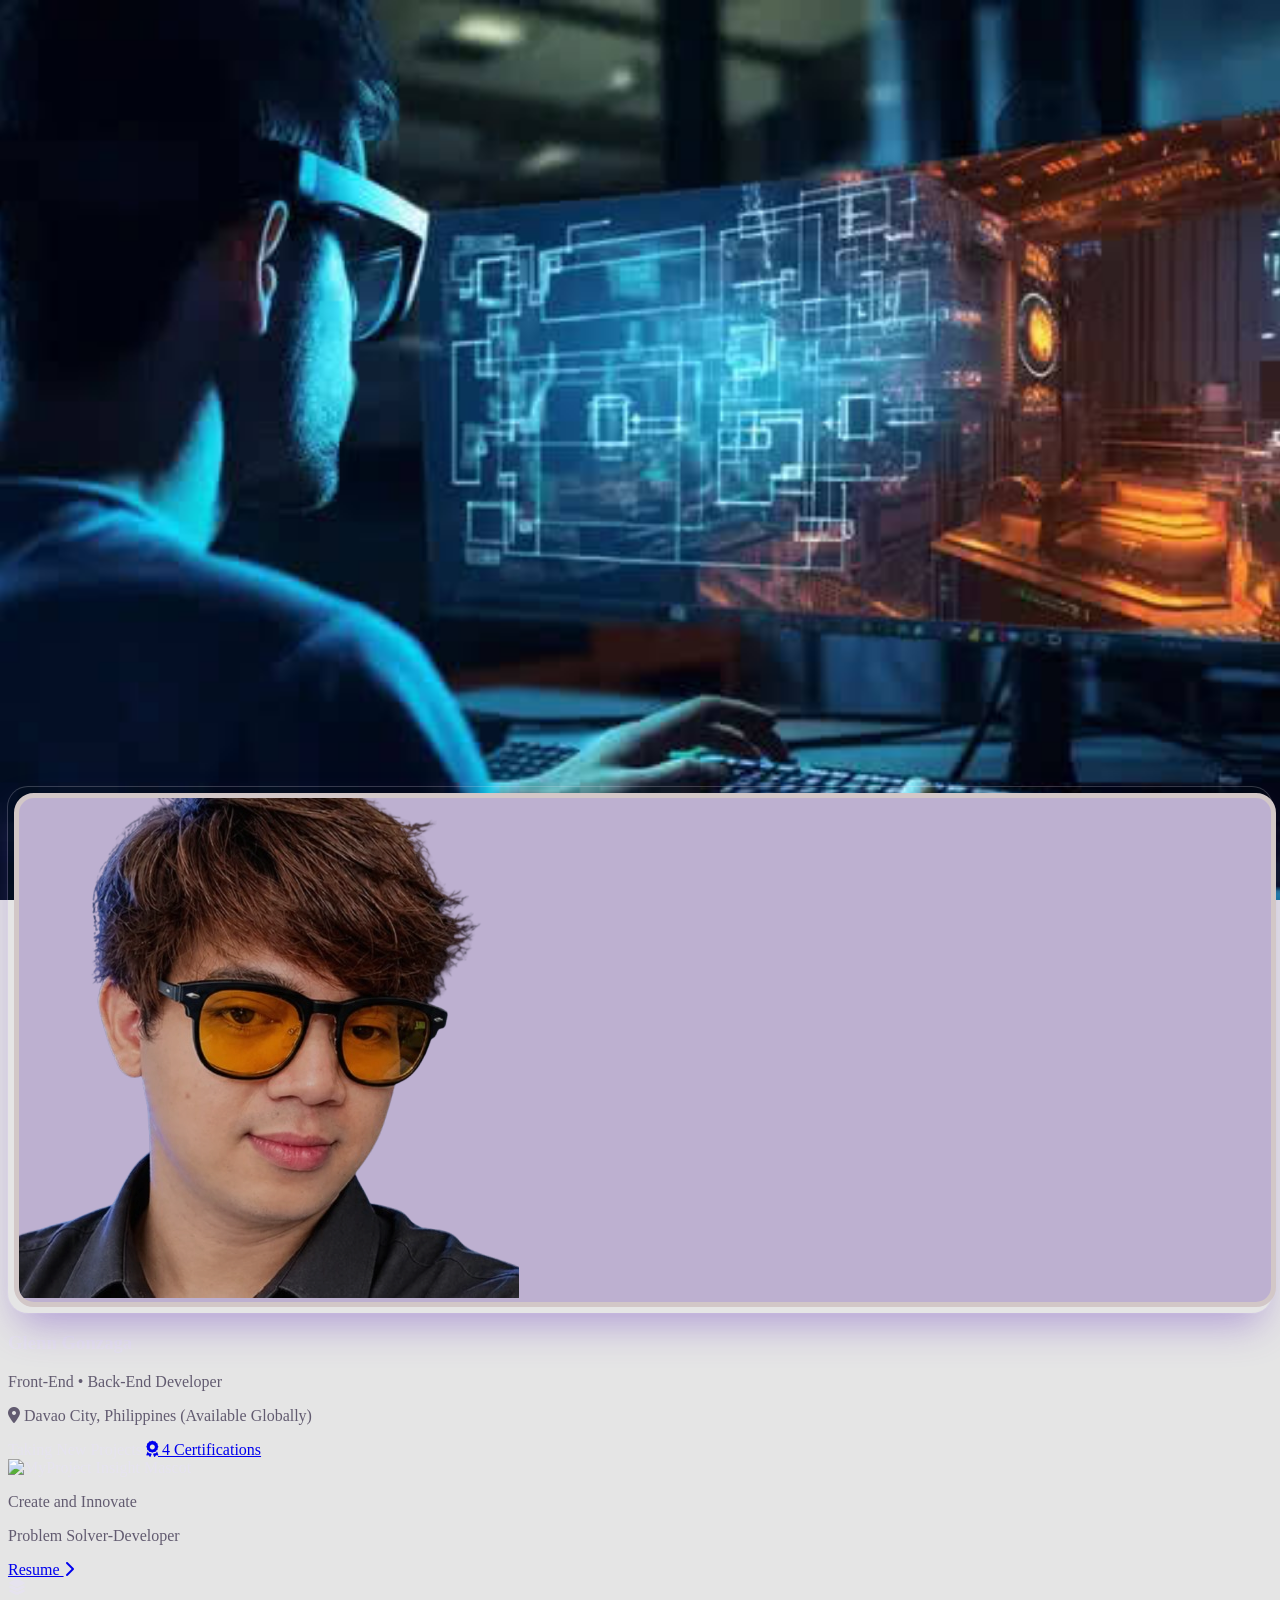
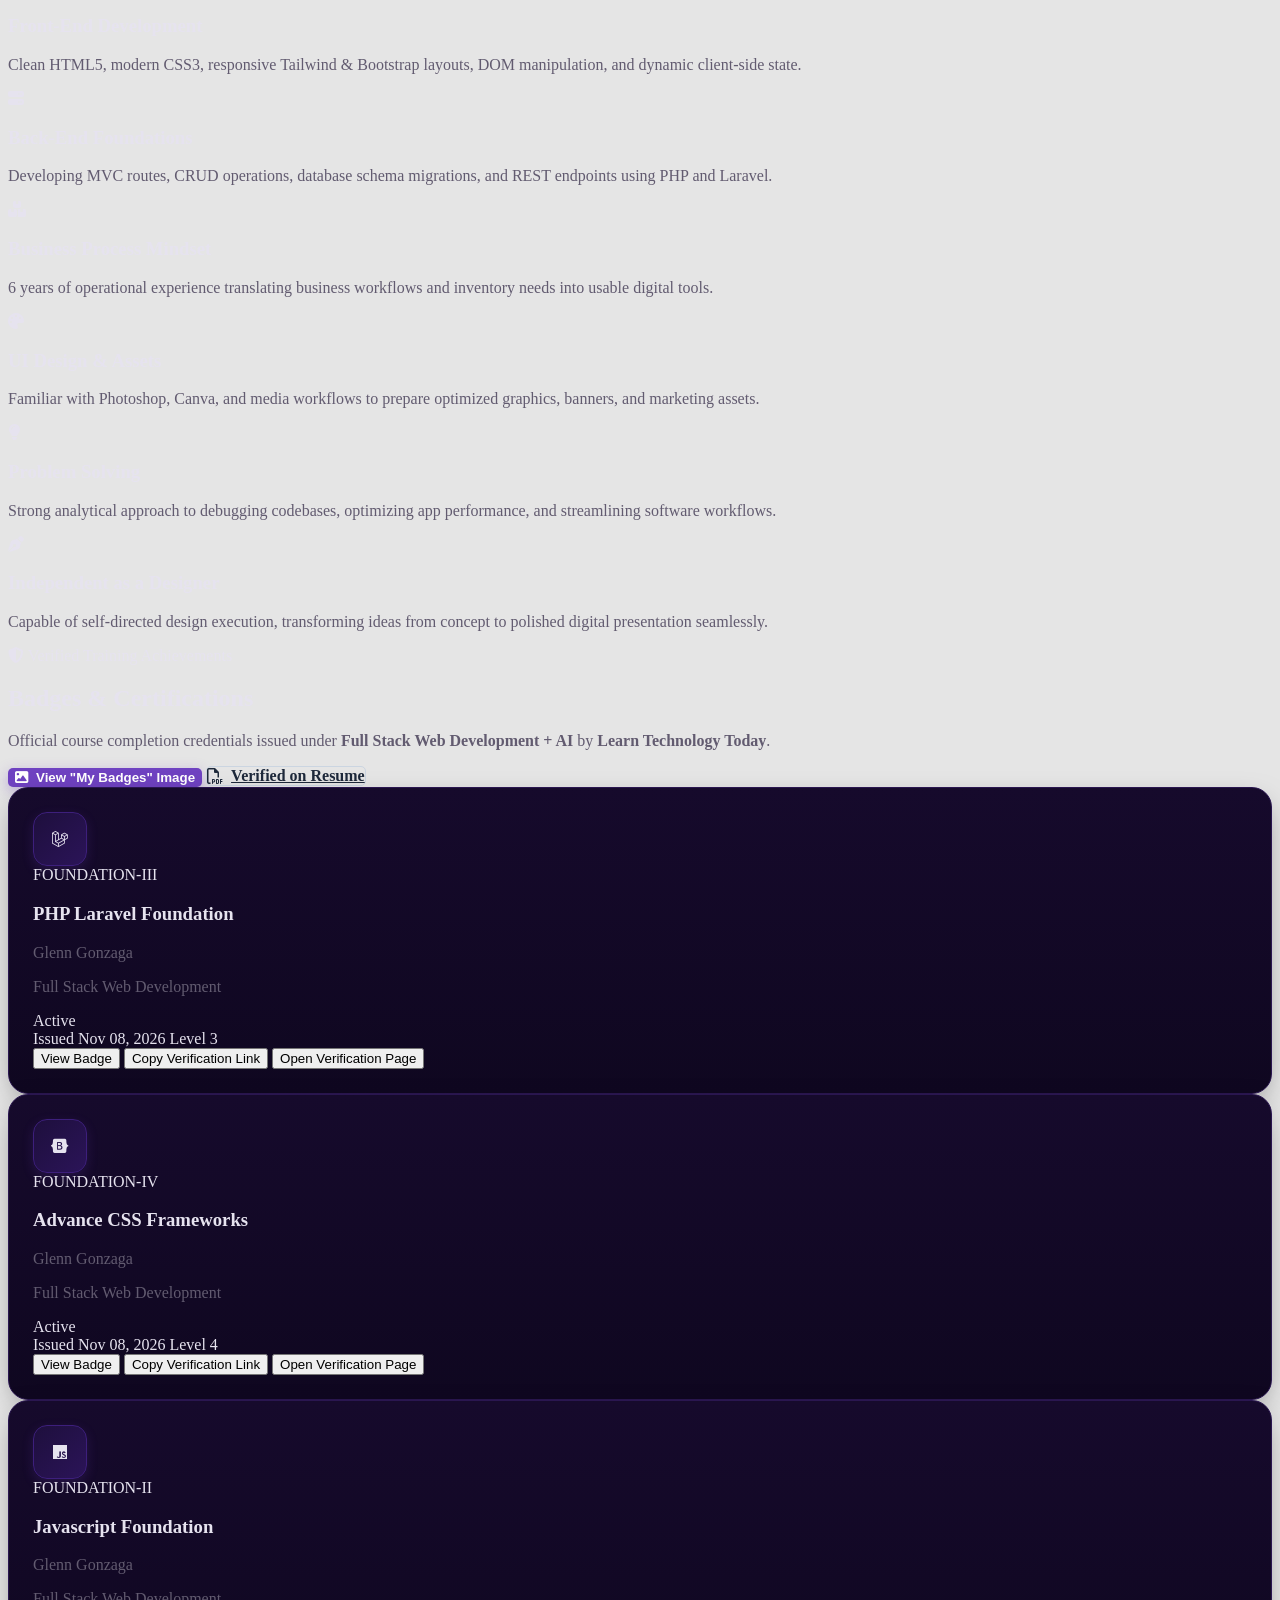
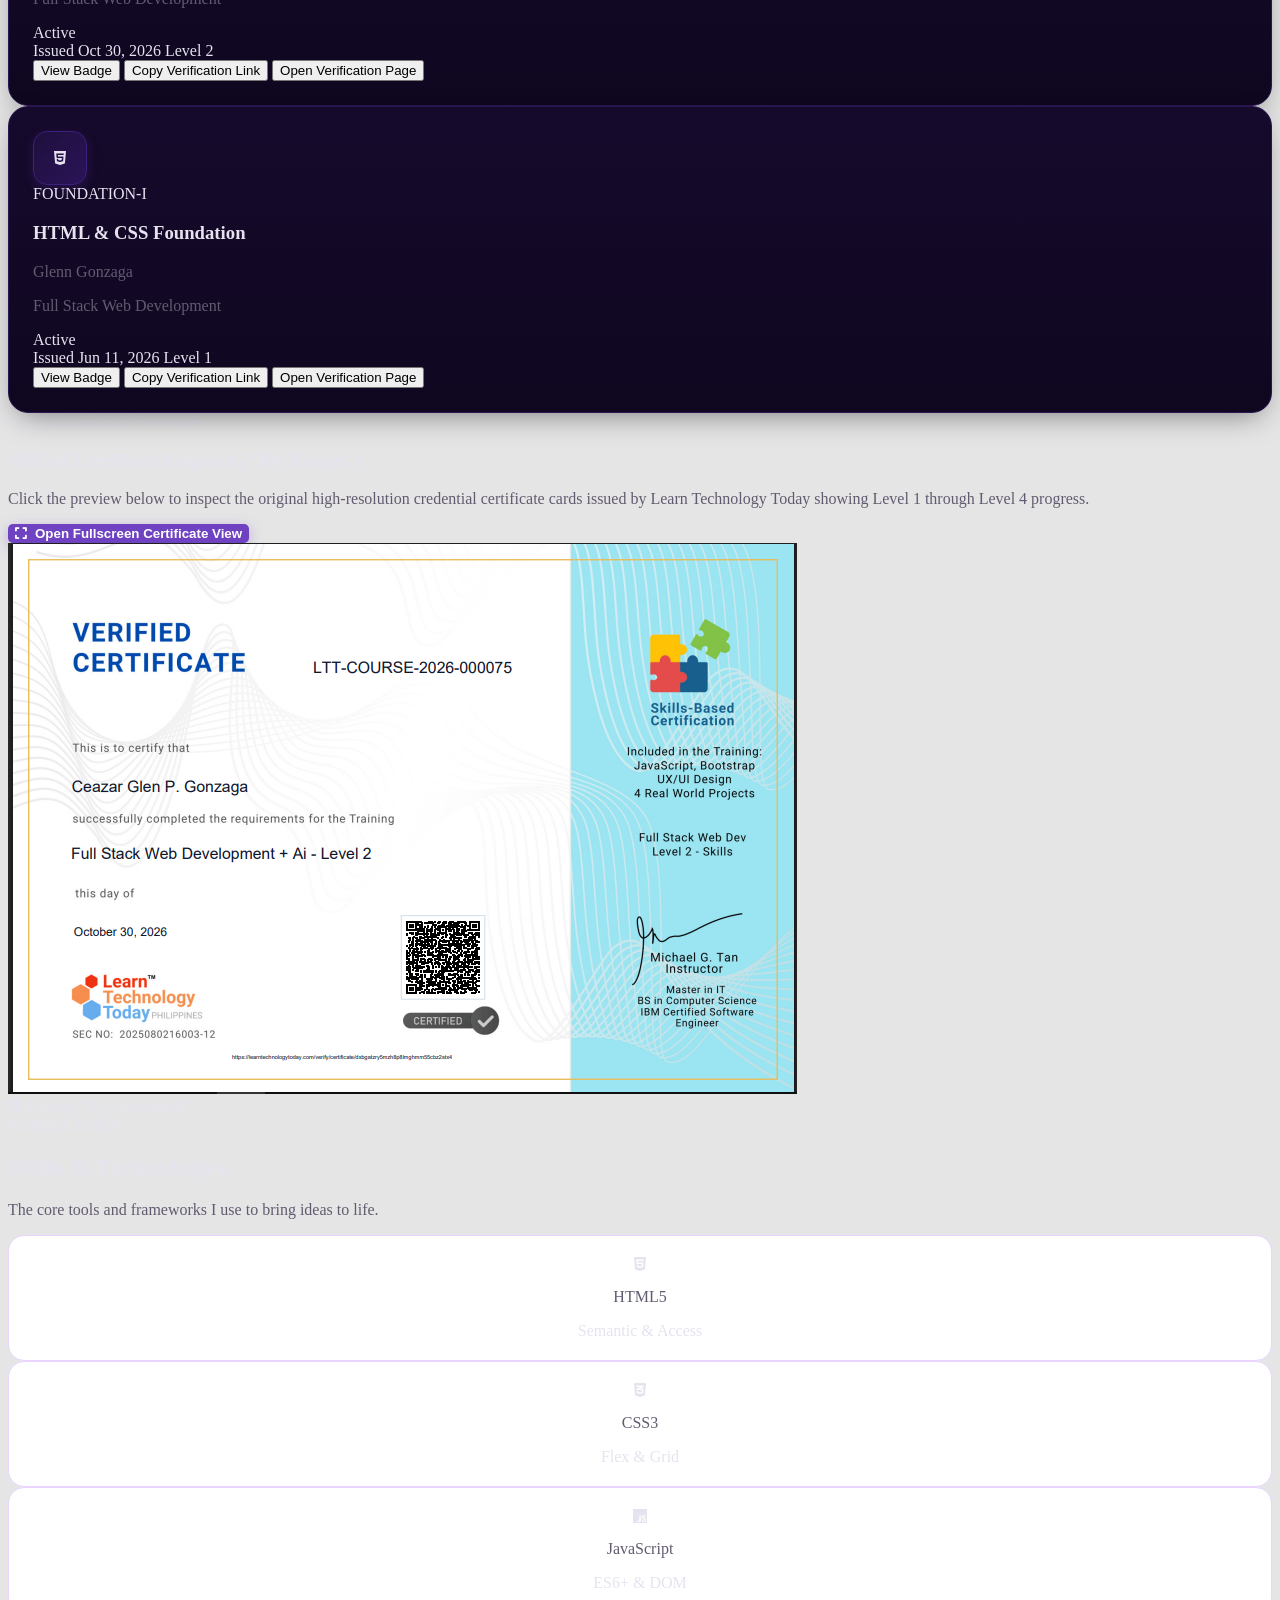
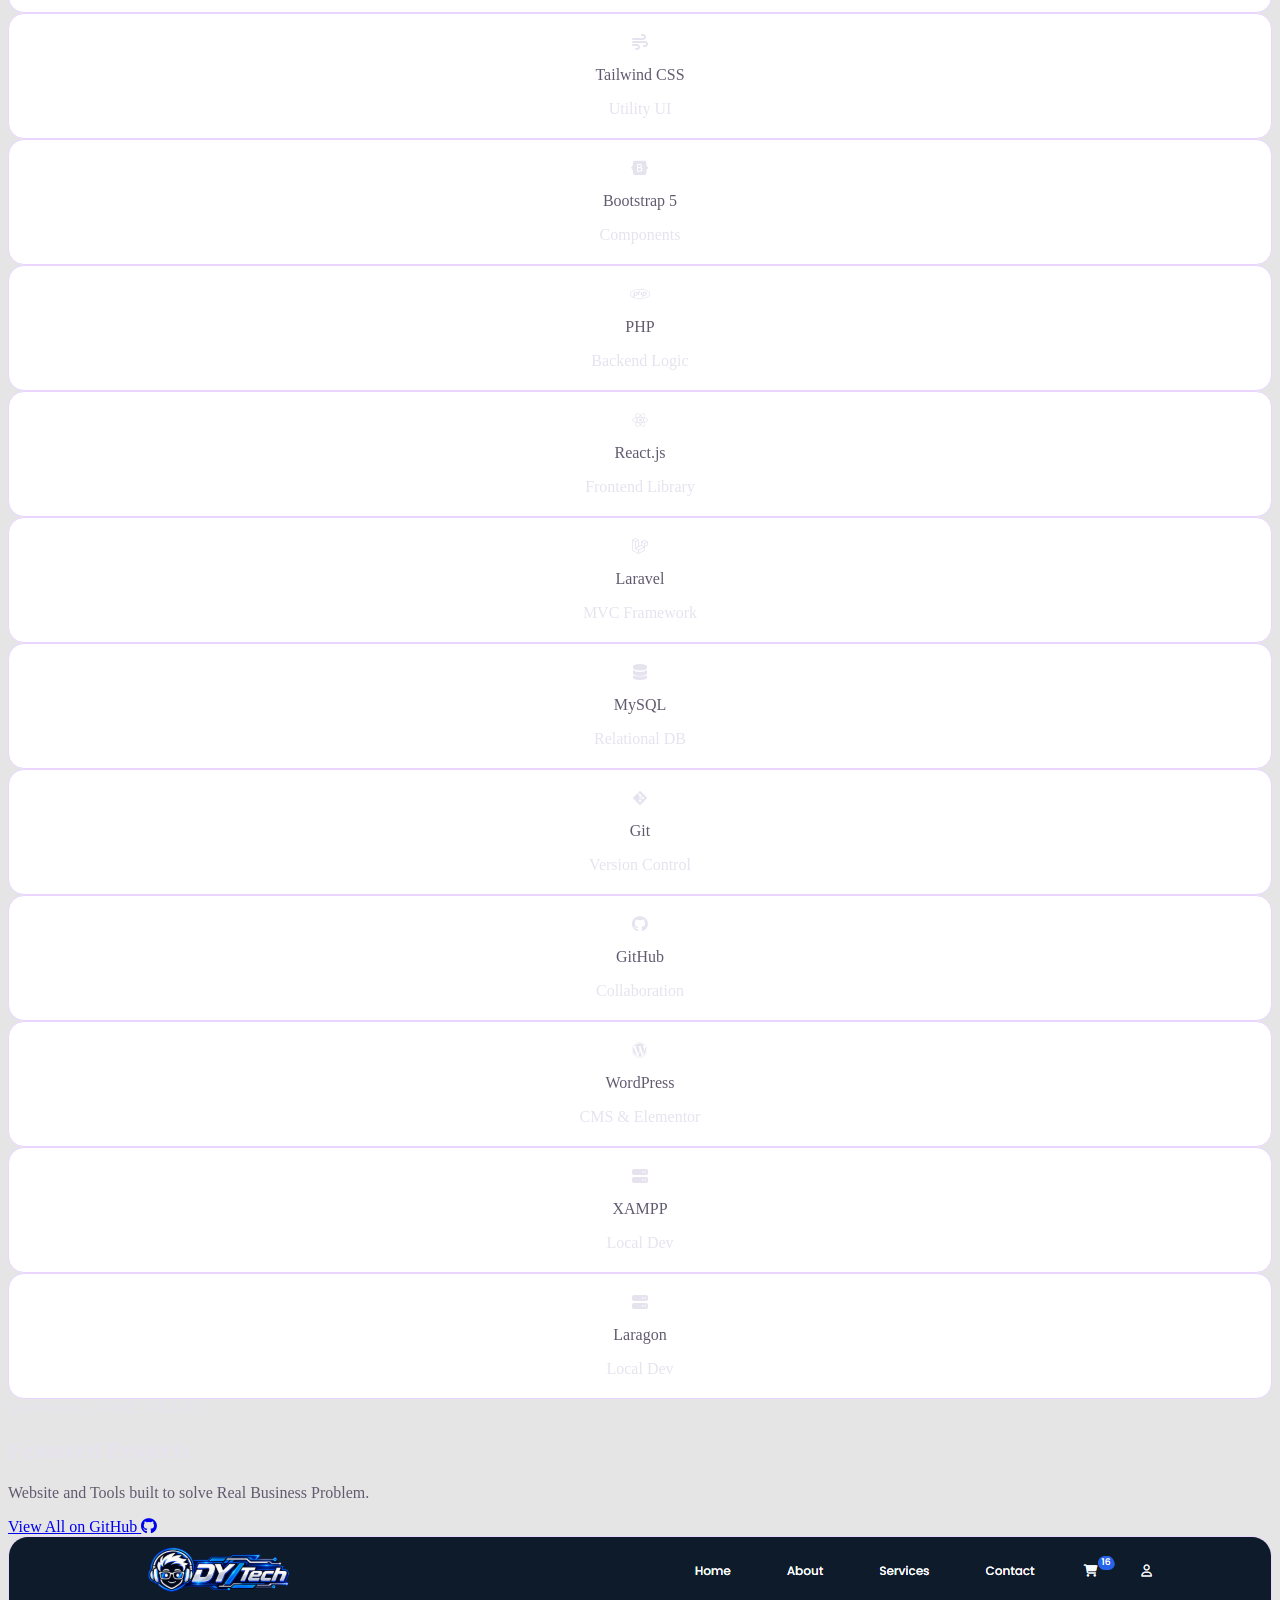
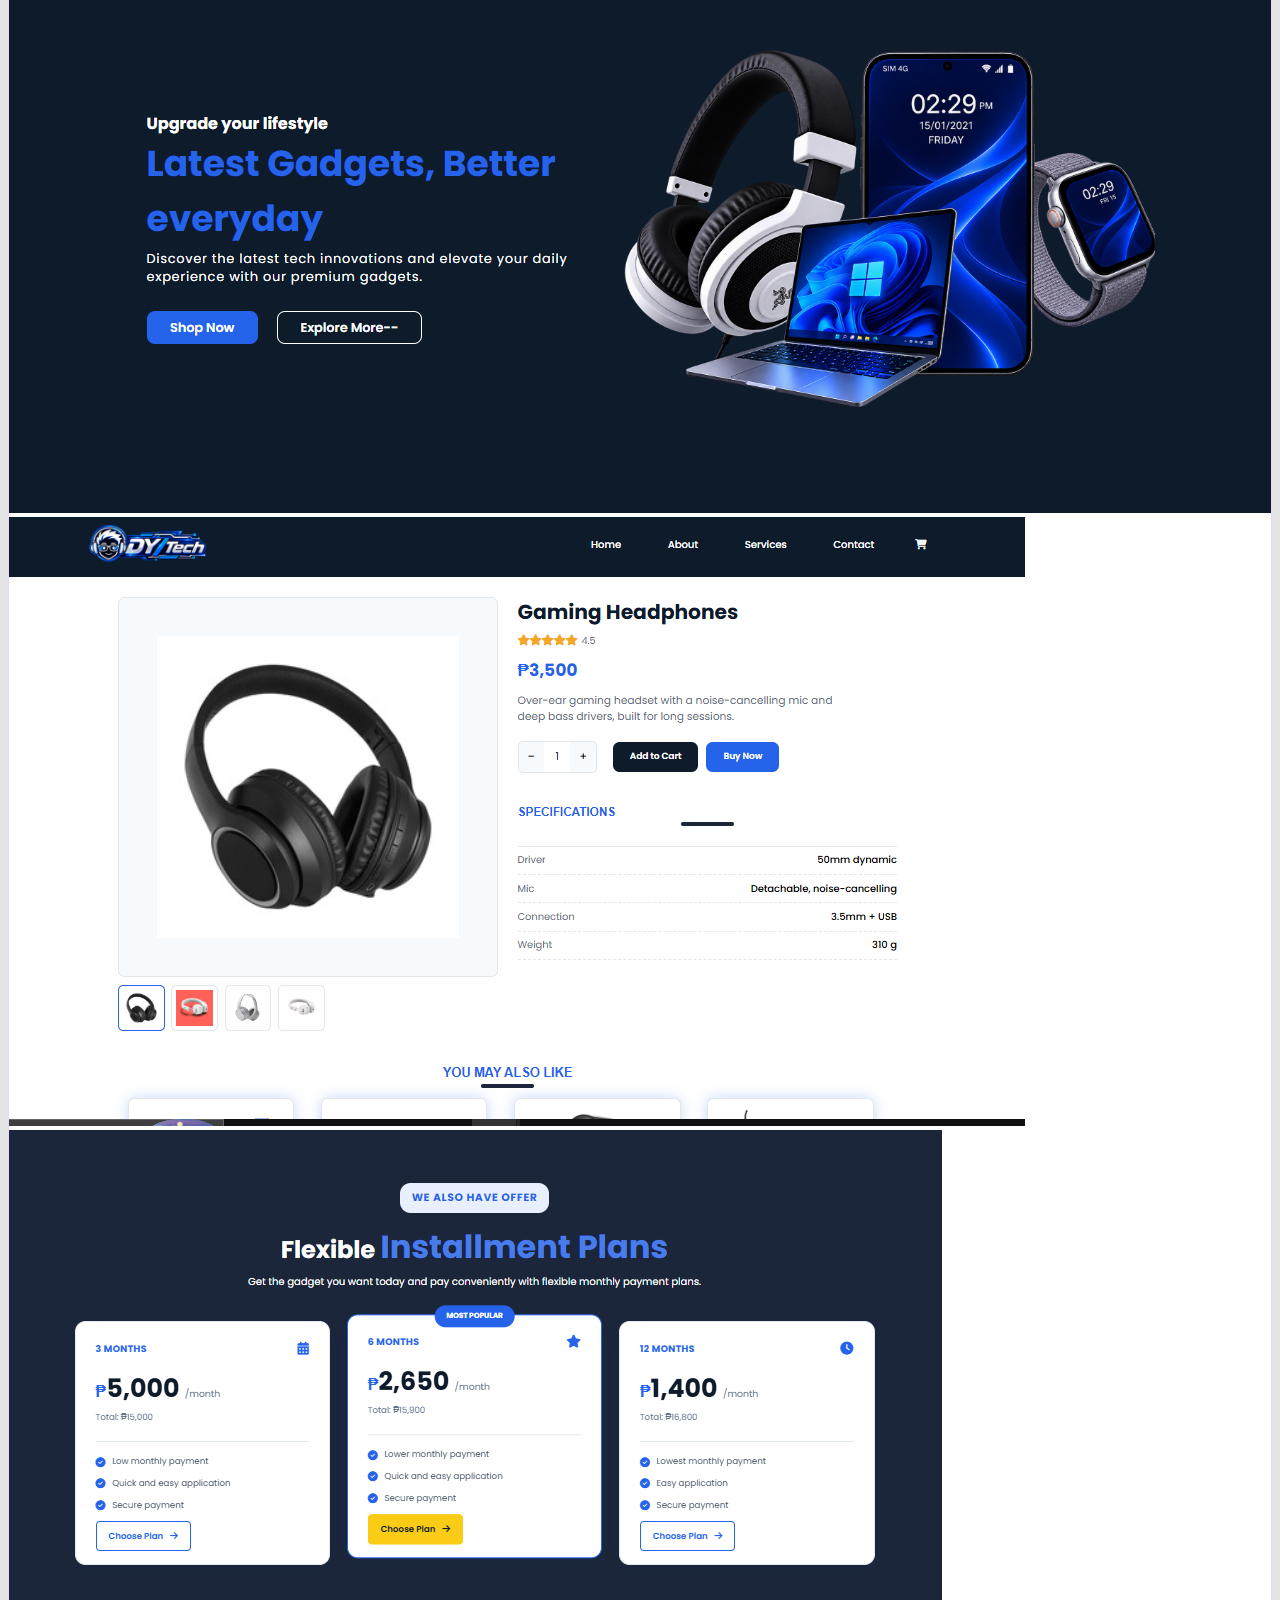
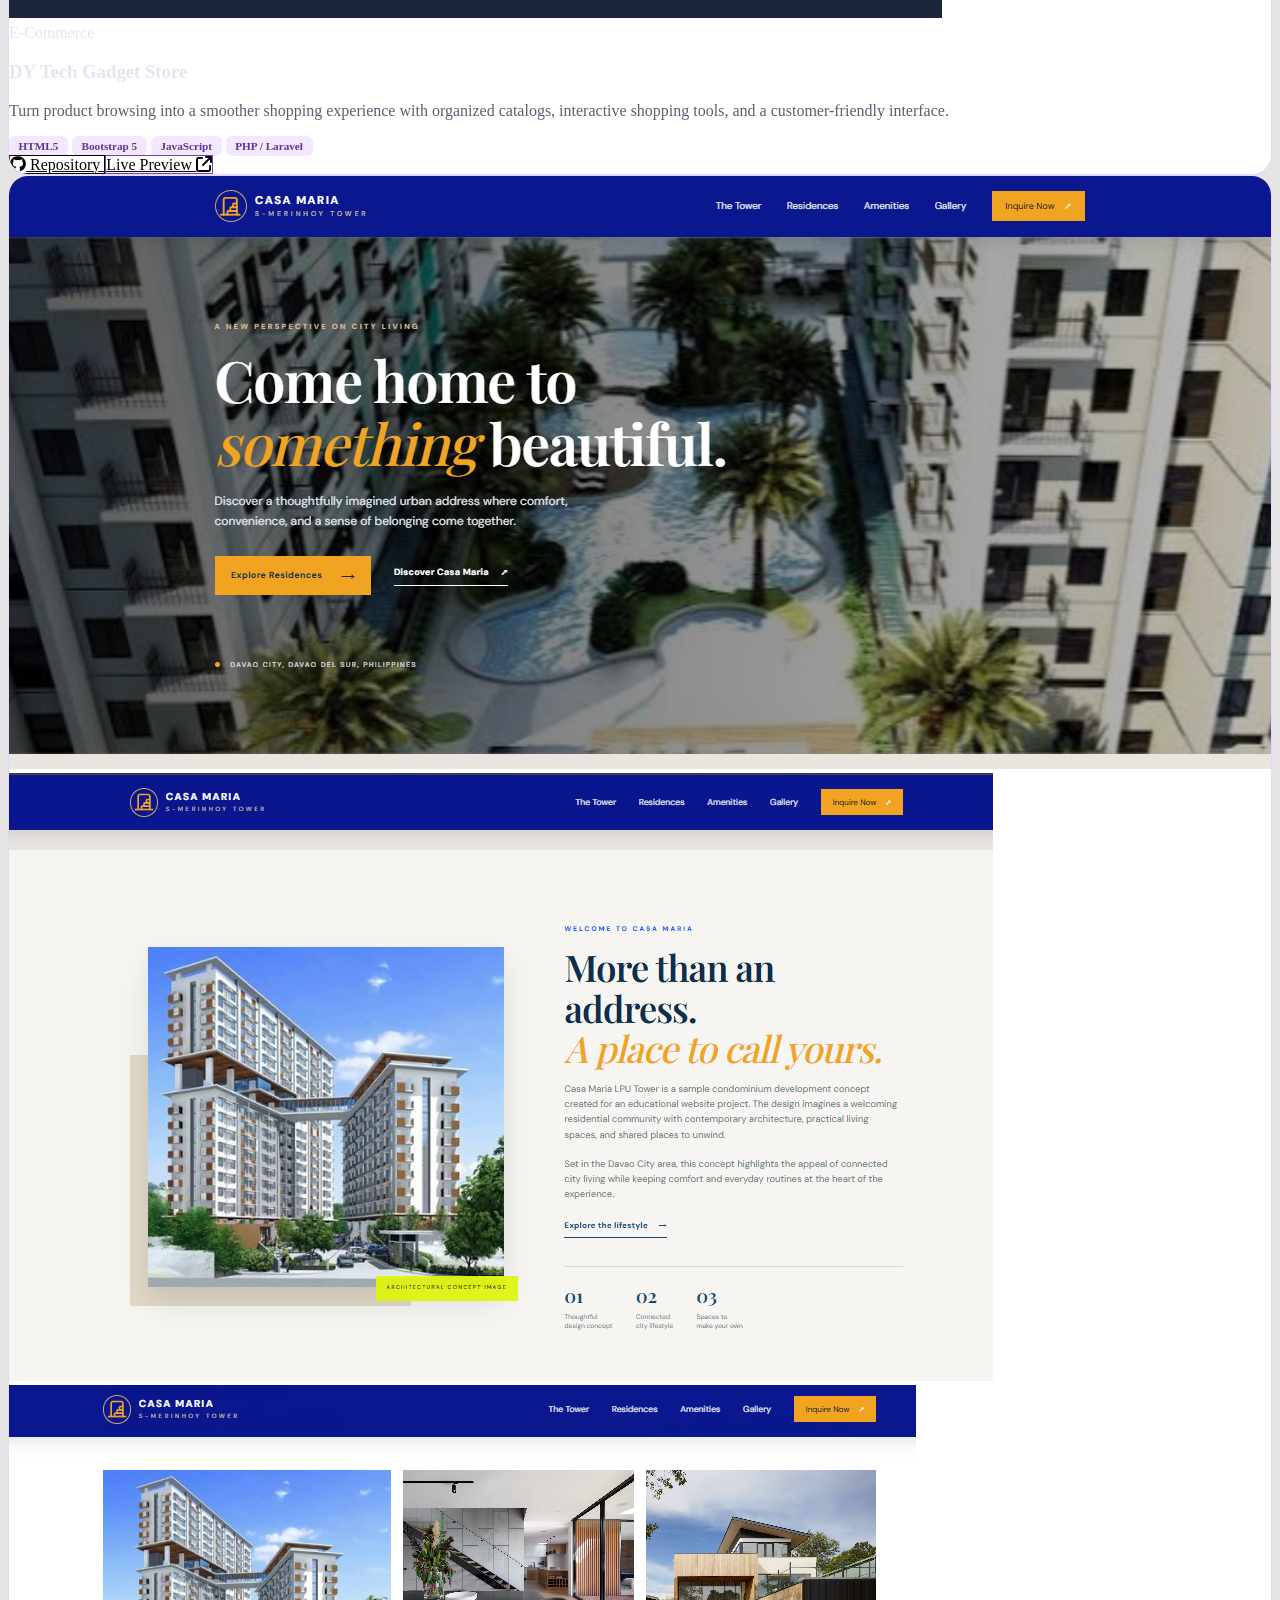
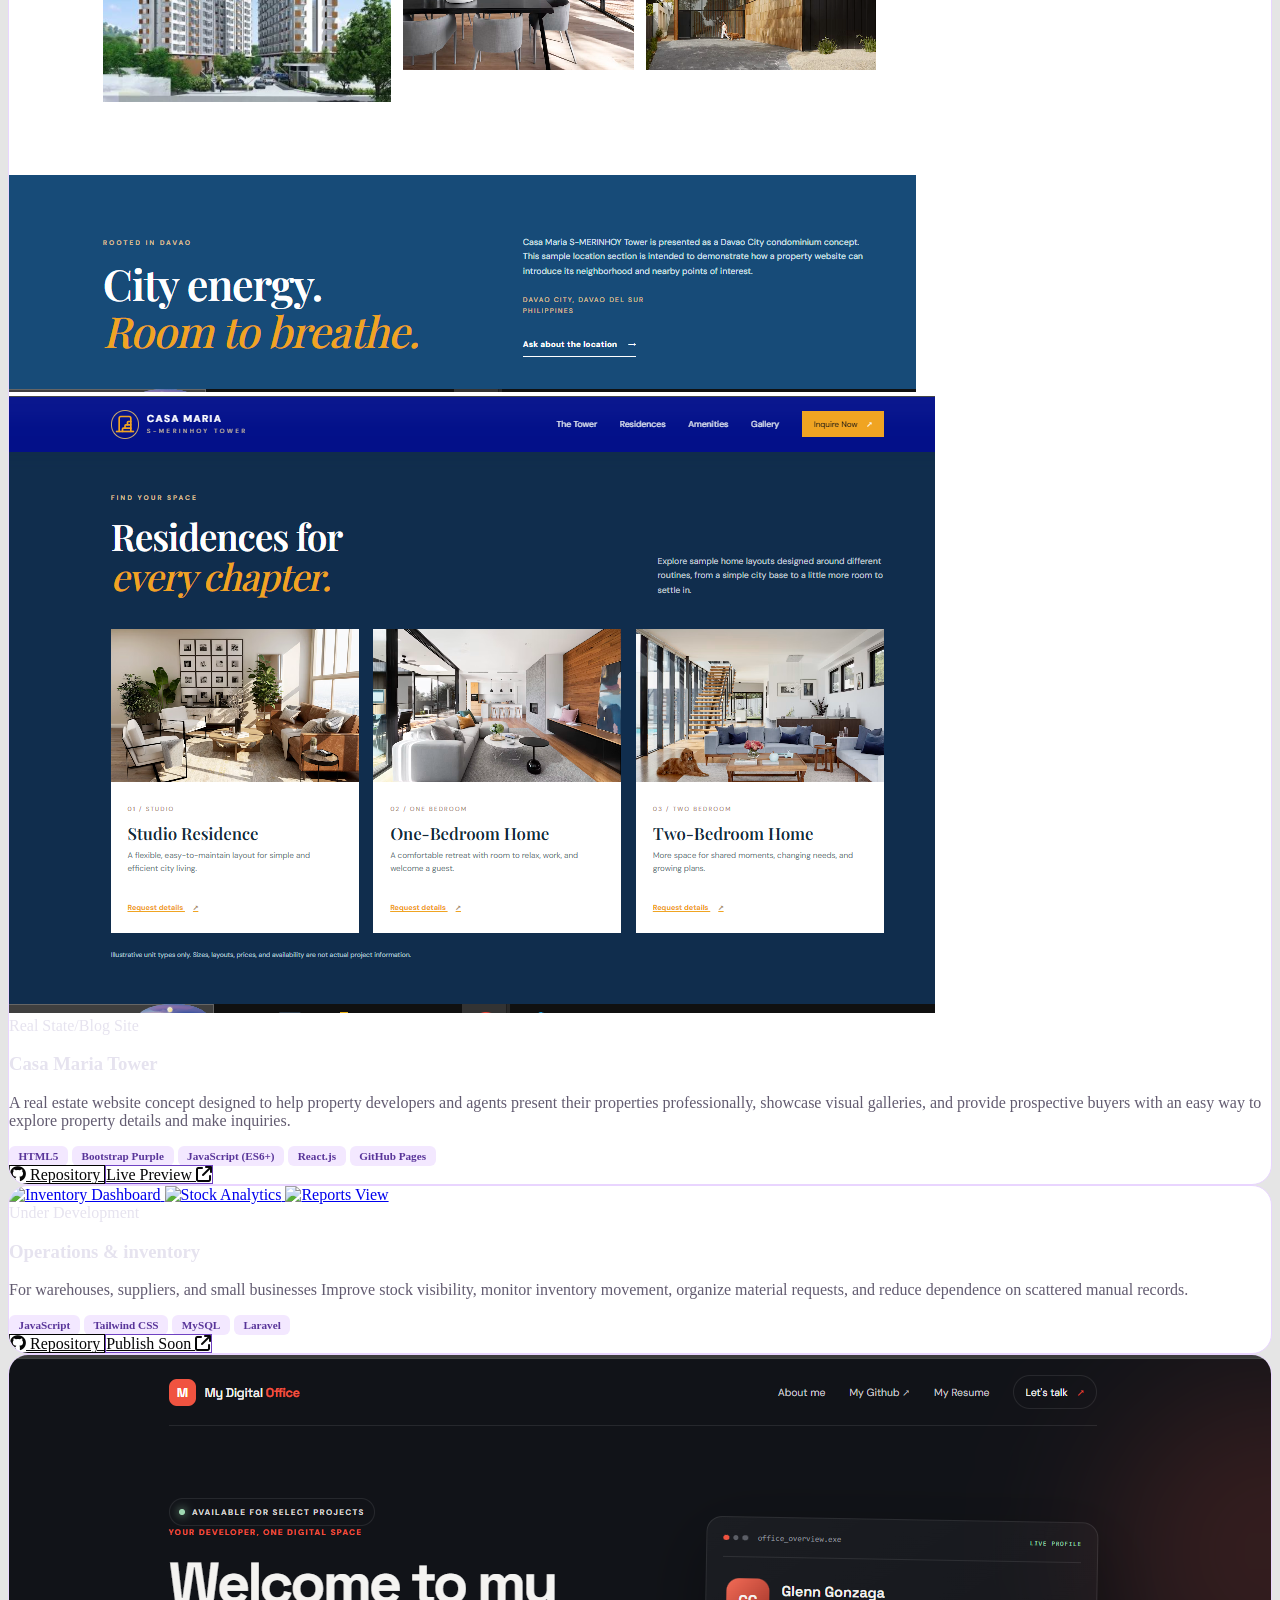
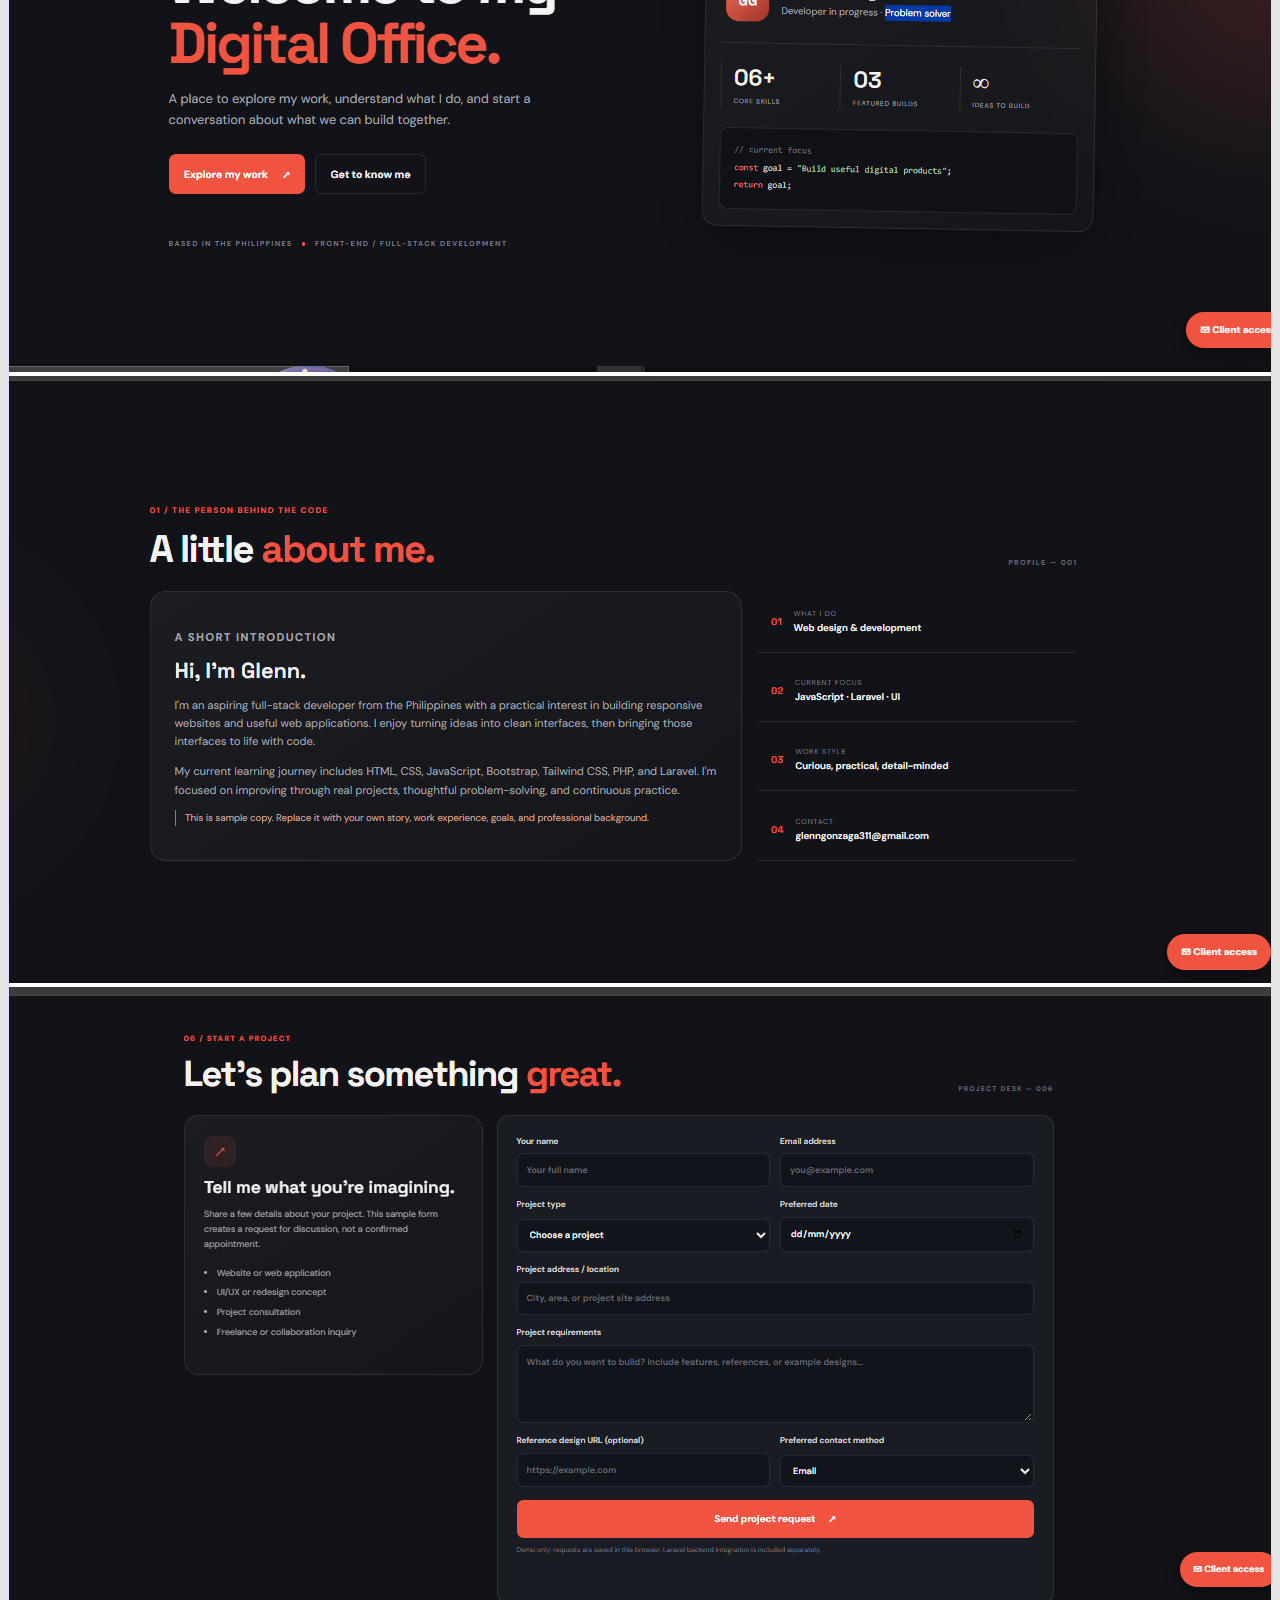
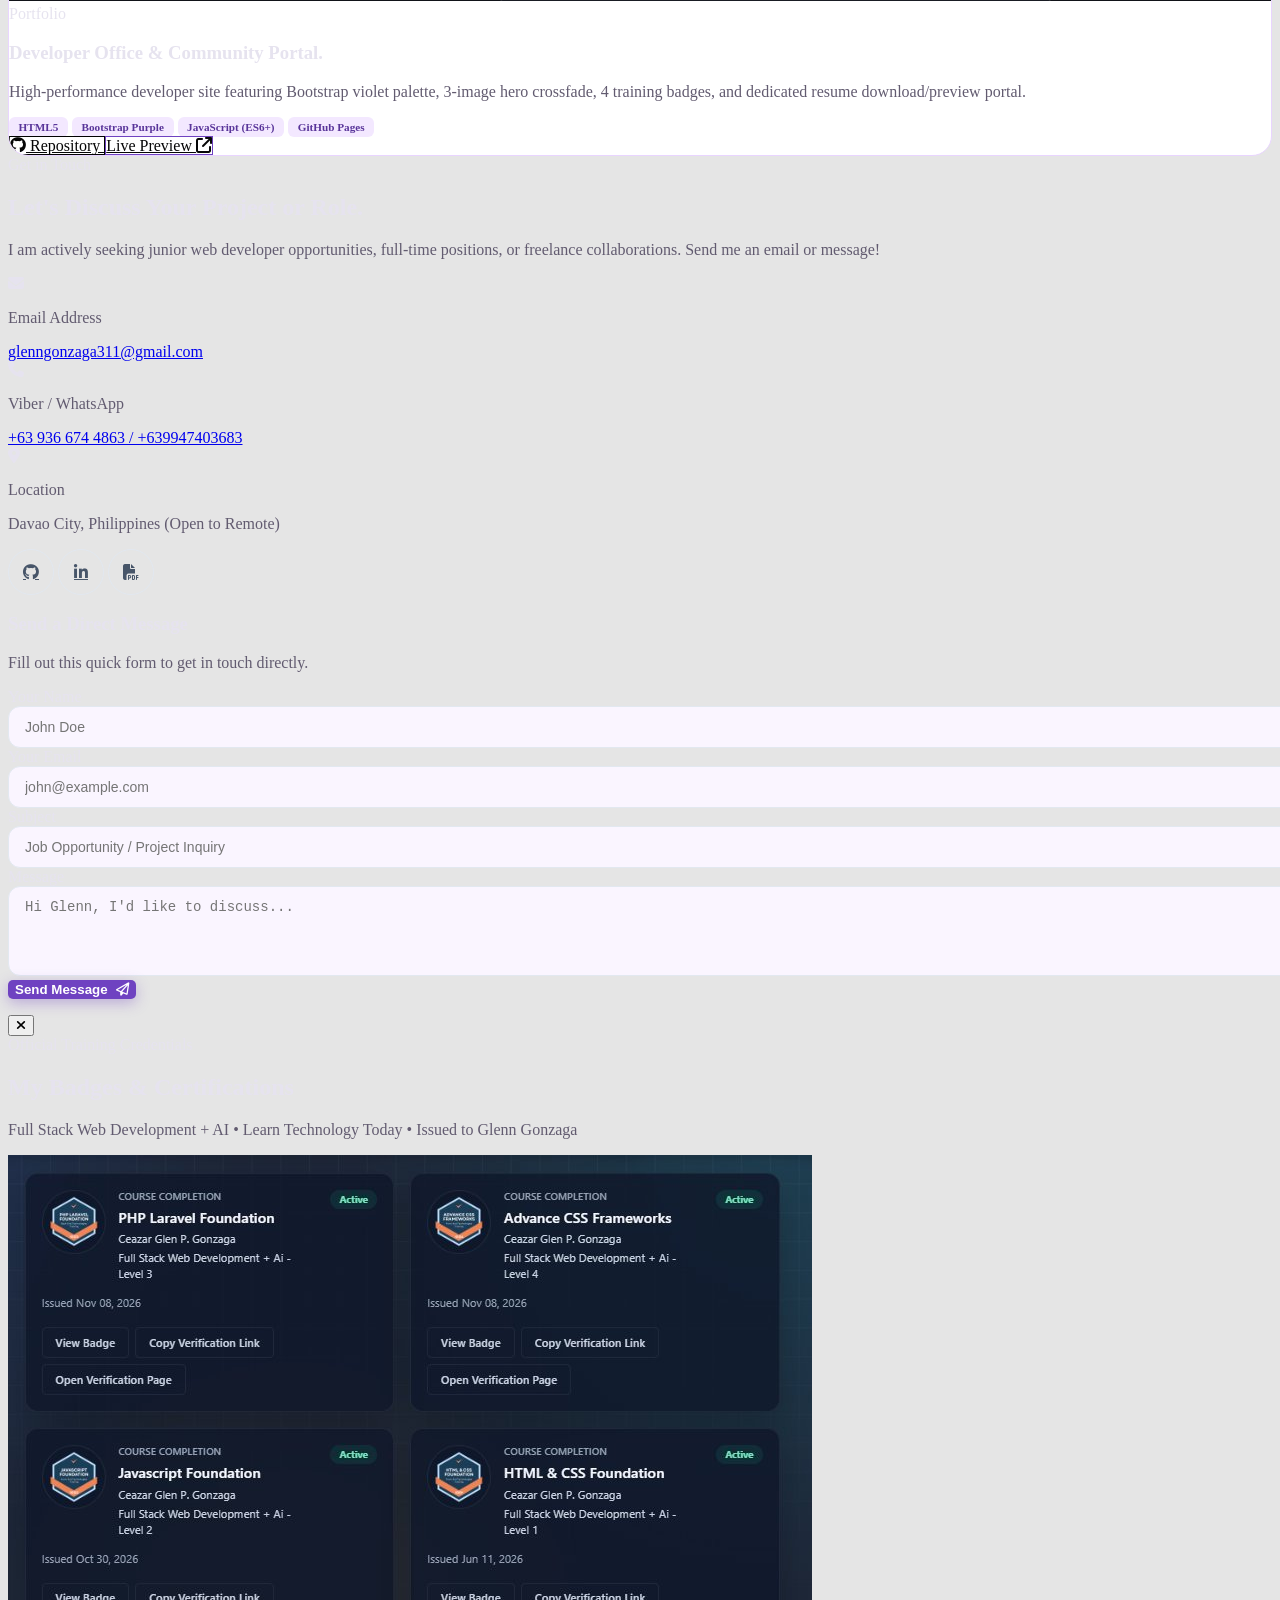
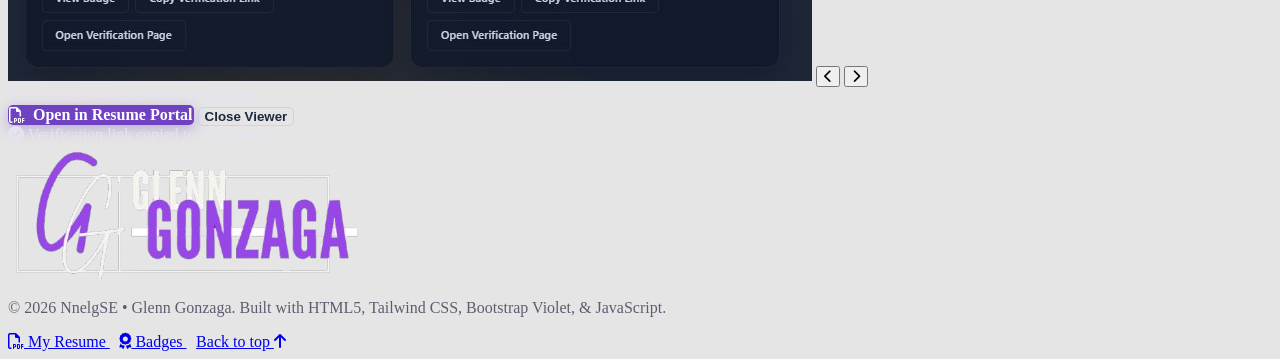
==== index.html @ d8abe272 "Add files via upload" ====
<!doctype html>
<html lang="en" class="scroll-smooth">
  <head>
    <meta charset="UTF-8" />
    <meta name="viewport" content="width=device-width, initial-scale=1.0" />
    <meta
      name="description"
      content="Glenn Gonzaga — Junior Front-End & Full-Stack Developer specializing in responsive interfaces, modern JavaScript, PHP, and Laravel."
    />
    <title>Glenn Gonzaga | Front-End & Full-Stack Developer</title>

    <!-- Google Fonts & Font Awesome Icons -->
    <link rel="preconnect" href="https://fonts.googleapis.com" />
    <link rel="preconnect" href="https://fonts.gstatic.com" crossorigin />
    <link
      href="https://fonts.googleapis.com/css2?family=Plus+Jakarta+Sans:wght@400;500;600;700;800&family=JetBrains+Mono:wght@400;500;600&display=swap"
      rel="stylesheet"
    />
    <link
      rel="stylesheet"
      href="https://cdnjs.cloudflare.com/ajax/libs/font-awesome/6.5.2/css/all.min.css"
    />

    <!-- Tailwind CSS via CDN with Bootstrap Violet Palette -->
    <script src="https://cdn.tailwindcss.com"></script>
    <script>
      tailwind.config = {
        darkMode: "class",
        theme: {
          extend: {
            fontFamily: {
              sans: ['"Plus Jakarta Sans"', "sans-serif"],
              mono: ['"JetBrains Mono"', "monospace"],
            },
            colors: {
              brand: {
                50: "#faf5ff",
                100: "#f3e8ff",
                200: "#e9d5ff",
                300: "#d8b4fe",
                400: "#a78bfa",
                500: "#8b5cf6",
                600: "#6f42c1" /* Official Bootstrap Brand Purple */,
                700: "#59359a" /* Official Bootstrap Hover Purple */,
                800: "#4d2789",
                900: "#381468",
                950: "#1b0833",
              },
              dark: {
                bg: "#0c061a" /* Rich Bootstrap Dark Violet */,
                surface: "#150a2a" /* Dark Violet Surface */,
                card: "#1b0d36" /* Card Background */,
                border: "#2a1650" /* Deep Violet Border */,
              },
            },
          },
        },
      };
    </script>
    <link rel="stylesheet" href="styles.css" />
  </head>
  <body
    class="bg-slate-50 text-slate-900 antialiased transition-colors duration-300 dark:bg-dark-bg dark:text-slate-100"
  >
    <!-- ================= HEADER / NAVBAR ================= -->
    <header
      class="fixed top-0 z-40 w-full border-b border-dark-border bg-dark-bg/95 backdrop-blur-md transition-colors duration-300"
    >
      <nav
        class="mx-auto flex max-w-7xl items-center justify-between px-5 py-3.5 lg:px-8"
        aria-label="Main navigation"
      >
        <!-- Brand Logo (GonzVertex) -->
        <a
          href="#home"
          class="flex items-center gap-3 group"
          aria-label="GonzVertex Home"
        >
          <div id="navLogoContainer">
            <div
              class="flex items-center justify-center w-auto h-auto bg-transparent border-0 rounded-none overflow-visible"
            >
              <!-- Improvised Clean Simple SVG Logo with Mylogo.png Fallback -->
              <img
                id="navLogoImg"
                src="assets/myname_logo.png"
                alt="GonzVertex"
                class="block h-8 w-auto shrink-0 object-contain sm:h-9 md:h-10"
              />
            </div>
          </div>
        </a>

        <!-- Desktop Links -->
        <div class="hidden items-center gap-7 md:flex">
          <a
            href="#home"
            class="nav-link text-sm font-semibold text-slate-100 hover:text-brand-400 transition"
            >Home</a
          >
          <a
            href="#about"
            class="nav-link text-sm font-semibold text-slate-100 hover:text-brand-400 transition"
            >About</a
          >
          <a
            href="#badges"
            class="nav-link text-sm font-semibold text-brand-400 hover:text-brand-300 transition flex items-center gap-1.5"
          >
            <i class="fa-solid fa-award text-xs"></i> Badges
          </a>
          <a
            href="#skills"
            class="nav-link text-sm font-semibold text-slate-100 hover:text-brand-400 transition"
            >Skills</a
          >
          <a
            href="#projects"
            class="nav-link text-sm font-semibold text-slate-100 hover:text-brand-400 transition"
            >Projects</a
          >
          <a
            href="#contact"
            class="nav-link text-sm font-semibold text-slate-100 hover:text-brand-400 transition"
            >Contact</a
          >
        </div>

        <!-- Actions (Theme Toggle + My Resume Redirect + Let's Talk CTA) -->
        <div class="flex items-center gap-3">
          <!-- Theme Switcher -->
          <button
            id="themeToggle"
            type="button"
            aria-label="Toggle dark mode"
            class="flex h-10 w-10 items-center justify-center rounded-full border border-dark-border text-slate-200 transition hover:bg-dark-card hover:text-brand-400"
          >
            <i id="themeIcon" class="fa-solid fa-moon"></i>
          </button>

          <!-- "My Resume" Button -> Redirects to resume.html where user chooses to download or view -->
          <a
            href="resume.html"
            id="navResumeBtn"
            class="btn-brand-outline text-slate-100 hover bg-dark-bg sm:inline-flex px-4 py-2.5 text-xs"
          >
            <i class="fa-regular fa-file-pdf"></i> My Resume
          </a>

          <!-- "Let's Talk" CTA Button with Bootstrap Brand Purple & Unified Hover -->
          <a
            href="client-access.html"
            class="btn-talk hidden sm:inline-flex px-5 py-2.5 text-xs"
          >
            Let's Talk <i class="fa-regular fa-paper-plane ml-1.5"></i>
          </a>

          <!-- Mobile Menu Toggle -->
          <button
            id="menuToggle"
            type="button"
            aria-label="Toggle navigation menu"
            class="flex h-10 w-10 items-center justify-center rounded-xl border border-dark-border text-white transition hover:bg-dark-card hover:text-brand-400 md:hidden"
          >
            <i id="menuIcon" class="fa-solid fa-bars"></i>
          </button>
        </div>
      </nav>

      <!-- Mobile Dropdown -->
      <div
        id="mobileNav"
        class="hidden border-t border-purple-100 bg-white px-5 py-4 md:hidden dark:border-dark-border dark:bg-dark-surface shadow-xl"
      >
        <div class="flex flex-col gap-3 font-semibold text-sm">
          <a href="#home" class="mobile-link py-2 hover:text-brand-600">Home</a>
          <a href="#about" class="mobile-link py-2 hover:text-brand-600"
            >About</a
          >
          <a
            href="#badges"
            class="mobile-link py-2 text-brand-600 font-bold flex items-center gap-2"
          >
            <i class="fa-solid fa-award"></i> Training Badges (4)
          </a>
          <a href="#skills" class="mobile-link py-2 hover:text-brand-600"
            >Skills</a
          >
          <a href="#projects" class="mobile-link py-2 hover:text-brand-600"
            >Projects</a
          >
          <a href="#contact" class="mobile-link py-2 hover:text-brand-600"
            >Contact</a
          >
          <div
            class="pt-3 border-t border-purple-100 dark:border-dark-border flex flex-col gap-2.5"
          >
            <a
              href="resume.html"
              class="btn-brand-outline py-2.5 text-center text-xs"
            >
              <i class="fa-regular fa-file-pdf"></i> My Resume (Choose Download
              or View)
            </a>
            <a
              href="#contact"
              class="btn-brand mobile-link py-2.5 text-center text-xs"
            >
              Let's Talk <i class="fa-regular fa-paper-plane ml-1"></i>
            </a>
          </div>
        </div>
      </div>
    </header>

    <main>
      <!-- ================= HERO SECTION ================= -->
      <!-- Retains the hero panel, with background cover transition across 3 images per 2.8s -->
      <section
        id="home"
        class="relative pt-32 pb-24 md:pt-40 md:pb-32 overflow-hidden"
      >
        <!-- HERO BACKGROUND COVER SLIDER (3 Images with smooth crossfade transition) -->
        <div class="hero-slider-container" aria-hidden="true">
          <!-- Image 1 -->
          <div
            class="hero-slide active"
            style="
              background-image:
                url(&quot;https://img.magnific.com/free-photo/turned-gray-laptop-computer_400718-47.jpg&quot;),
                url(&quot;assets/hero-bg-1.jpg&quot;);
            "
          ></div>
          <!-- Image 2 -->
          <div
            class="hero-slide"
            style="
              background-image:
                url(&quot;https://encrypted-tbn0.gstatic.com/images?q=tbn:ANd9GcSTI8igdNTzcOzd6cMVUtD2NIHgnUoVjDcsfZimgcMqvw&s=10&quot;),
                url(&quot;assets/hero-bg-2.jpg&quot;);
            "
          ></div>
          <!-- Image 3 -->
          <div
            class="hero-slide"
            style="
              background-image:
                url(&quot;https://img.magnific.com/premium-photo/creative-desktop-wallpaper_941097-67554.jpg?semt=ais_hybrid&w=740&q=80&quot;),
                url(&quot;assets/hero-bg-3.jpg&quot;);
            "
          ></div>

          <!-- Bootstrap Violet Gradient Overlay ensuring readability & contrast -->
          <div
            class="absolute inset-0 bg-gradient-to-r from-[#0c061a]/95 via-[#180a32]/90 to-[#0c061a]/92 backdrop-blur-[1.5px]"
          ></div>
          <!-- Ambient radial glow -->
          <div
            class="absolute inset-0 bg-[radial-gradient(circle_at_30%_30%,rgba(111,66,193,0.3),transparent_65%)]"
          ></div>
        </div>

        <!-- HERO PANEL (Retained and styled with crisp typography & Bootstrap violet accents) -->
        <!-- HERO PANEL -->
        <div class="relative z-10 mx-auto max-w-7xl px-5 lg:px-8">
          <div class="grid items-center gap-12 lg:grid-cols-12">
            <!-- Left Content Panel (span 7 columns) -->
            <div class="lg:col-span-7 text-white">
              <!-- Availability Badge -->
              <div
                class="inline-flex items-center gap-2 rounded-full border border-brand-400/30 bg-brand-950/70 px-4 py-1.5 text-xs font-semibold text-brand-300 backdrop-blur-md"
              >
                <span
                  class="h-2 w-2 rounded-full bg-emerald-400 animate-pulse"
                ></span>
                Available for Web Projects & Development Contracts
              </div>

              <p
                class="mt-6 text-xs font-mono uppercase tracking-widest text-brand-300"
              >
                Practical Marketing & Web Engineering
              </p>
              <h1
                class="mt-2 text-4xl font-extrabold tracking-tight sm:text-5xl lg:text-6xl leading-tight"
              >
                Building
                <span
                  class="bg-gradient-to-r from-purple-300 via-brand-400 to-indigo-300 bg-clip-text text-transparent"
                  >Digital Experiences.</span
                >
                Solving Real Business Problems.
              </h1>

              <p
                class="mt-5 max-w-2xl text-base leading-relaxed text-slate-300 sm:text-lg"
              >
                I build responsive websites and practical web applications using
                modern frontend technologies and backend frameworks.
              </p>

              <!-- CTA Buttons -->
              <div class="mt-8 flex flex-wrap items-center gap-4">
                <!-- Start a Project Button -->
                <a href="#contact" class="btn-brand px-7 py-3.5 text-sm">
                  Start a Project <i class="fa-solid fa-arrow-right ml-2"></i>
                </a>

                <!-- Explore Projects -->
                <a
                  href="#projects"
                  class="btn-brand-outline px-6 py-3.5 text-sm !bg-white/10 !text-white !border-white/20 hover:!bg-white hover:!text-brand-700"
                >
                  Explore Solutions <i class="fa-solid fa-layer-group ml-2"></i>
                </a>
              </div>
            </div>
            <!-- /End Left Content Panel -->

            <!-- Right Content / Card Panel (span 5 columns) -->
            <div class="lg:col-span-5 flex justify-center lg:justify-end">
              <!-- PLACE YOUR RIGHT COLUMN CARD / CONTENT HERE -->
              <div
                class="w-full max-w-md rounded-2xl border border-white/10 bg-slate-900/60 p-4 shadow-2xl backdrop-blur-xl overflow-hidden"
              >
                <div class="relative rounded-xl overflow-hidden">
                  <img
                    src="https://encrypted-tbn0.gstatic.com/images?q=tbn:ANd9GcSegcPkpyuYY4yc2tpciGkXlZ7CYs6g8zAwGoBYbVqBMw&s=10"
                    alt="Practical Web Design and Development"
                    class="w-full object-cover rounded-xl"
                  />

                  <div
                    class="absolute top-3 left-3 right-3 flex items-center justify-between text-xs"
                  >
                    <span
                      class="inline-flex items-center gap-1.5 rounded-full bg-slate-900/80 px-3 py-1 text-emerald-400 font-medium backdrop-blur-md"
                    >
                      <span
                        class="h-1.5 w-1.5 rounded-full bg-emerald-400"
                      ></span>
                      Taking New Projects
                    </span>
                    <span
                      class="rounded-full bg-slate-900/80 px-3 py-1 text-purple-300 font-medium backdrop-blur-md"
                    >
                      <i
                        class="fa-solid fa-certificate text-purple-400 mr-1"
                      ></i
                      >Quality
                    </span>
                  </div>

                  <!---Leave an Empty Text for Revision - -->

                  <div
                    class="absolute bottom-0 inset-x-0 p-4 bg-gradient-to-t from-slate-950 via-slate-950/80 to-transparent"
                  >
                    <p
                      class="text-xs font-mono uppercase text-brand-300 tracking-wider"
                    ></p>
                    <h3 class="text-lg font-bold text-white leading-snug mt-1">
                      <br /><span class="text-brand-300"></span>
                    </h3>
                    <p class="text-xs text-slate-300 mt-1"></p>
                  </div>
                </div>

                <div
                  class="mt-4 flex items-center justify-between pt-2 border-t border-white/10"
                >
                  <div class="flex items-center gap-3">
                    <div
                      class="h-9 w-9 rounded-full bg-purple-600/30 border border-purple-400/40 flex items-center justify-center text-purple-300"
                    >
                      <i class="fa-solid fa-code text-sm"></i>
                    </div>
                    <div>
                      <p class="text-xs font-bold text-white">
                        Practical Web Design and development
                      </p>
                      <p class="text-[10px] text-slate-400">
                        Business-Minded Developer
                      </p>
                    </div>
                  </div>
                  <a
                    href="resume.html"
                    class="rounded-lg bg-white/10 hover:bg-white/20 px-3 py-1.5 text-xs font-semibold text-white transition"
                  >
                    Resume
                    <i class="fa-solid fa-arrow-right text-[10px] ml-1"></i>
                  </a>
                </div>
              </div>
            </div>
            <!-- /End Right Content Panel -->
          </div>
        </div>
      </section>

      <!-- ================= ABOUT SECTION ================= -->
      <section
        id="about"
        class="border-t border-purple-100 bg-white py-20 dark:border-dark-border dark:bg-dark-surface/50"
      >
        <div class="mx-auto max-w-7xl px-5 lg:px-8">
          <!-- Top Row: Bio & Profile Picture Side-by-Side -->
          <div class="grid items-center gap-12 lg:grid-cols-12">
            <!-- Left Column: Background & Strengths Bio -->
            <div class="space-y-4 lg:col-span-7">
              <span
                class="text-xs font-bold uppercase tracking-widest text-brand-600"
                >Background & Strengths</span
              >
              <h2
                class="text-3xl font-extrabold tracking-tight text-slate-900 sm:text-4xl dark:text-white"
              >
                Bridging Real-World Operations with Code.
              </h2>
              <p
                class="text-base leading-relaxed text-slate-600 dark:text-slate-200"
              >
                I am a web developer who brings a unique combination of frontend
                styling, backend PHP/Laravel knowledge, and 6 years of
                professional operations background.
              </p>
              <p
                class="text-base leading-relaxed text-slate-600 dark:text-slate-200"
              >
                Managing inventory tracking, spreadsheets, and logistics taught
                me how critical data accuracy, workflow efficiency, and
                edge-case handling are—qualities I build into every web app.
              </p>
              <div class="pt-2">
                <a href="resume.html" class="btn-brand px-6 py-3 text-xs">
                  <i class="fa-regular fa-file-pdf mr-1.5"></i> Move to "My
                  Resume"
                </a>
              </div>
            </div>

            <!-- Right Column: Profile Picture with Rounded Frame -->
            <div class="flex justify-center lg:col-span-5">
              <div class="relative w-full max-w-sm">
                <!-- Ambient Backlight Halo -->
                <div
                  class="absolute -inset-4 -z-10 animate-pulse rounded-full bg-brand-600/30 blur-3xl"
                ></div>

                <div
                  class="relative rounded-3xl border border-purple-300/20 bg-white/10 p-6 text-center shadow-2xl backdrop-blur-xl dark:border-dark-border dark:bg-dark-surface/90"
                >
                  <div
                    class="profile-avatar-frame mx-auto h-56 w-56 sm:h-64 sm:w-64"
                  >
                    <div class="profile-avatar-inner">
                      <img
                        id="profileHeroImg"
                        src="assets/glenn-profile.png"
                        alt="Glenn Gonzaga"
                        class="h-full w-full object-cover object-top transition duration-500 hover:scale-105"
                      />
                    </div>
                  </div>

                  <div class="mt-5">
                    <h3
                      class="text-xl font-black text-slate-900 dark:text-white"
                    >
                      Glenn Gonzaga
                    </h3>
                    <p
                      class="mt-0.5 text-xs font-semibold text-brand-600 dark:text-brand-200"
                    >
                      Front-End • Back-End Developer
                    </p>
                    <p class="mt-1 text-xs text-slate-500 dark:text-slate-300">
                      <i
                        class="fa-solid fa-location-dot mr-1 text-brand-500"
                      ></i>
                      Davao City, Philippines (Available Globally)
                    </p>
                  </div>

                  <div class="mt-4 flex items-center justify-center gap-2">
                    <span
                      class="inline-flex items-center gap-1.5 rounded-full border border-emerald-500/40 bg-emerald-500/20 px-3 py-1 text-xs font-bold text-emerald-700 dark:text-emerald-300"
                    >
                      <span
                        class="h-2 w-2 animate-ping rounded-full bg-emerald-500"
                      ></span>
                      Taking New Projects
                    </span>
                    <a
                      href="#badges"
                      class="inline-flex items-center gap-1 rounded-full border border-brand-500/40 bg-brand-500/20 px-3 py-1 text-xs font-bold text-brand-700 transition hover:bg-brand-600 hover:text-white dark:text-brand-300"
                    >
                      <i class="fa-solid fa-award"></i> 4 Certifications
                    </a>
                  </div>

                  <div
                    class="mt-5 flex items-center justify-between border-t border-purple-200/40 pt-4 text-left dark:border-dark-border"
                  >
                    <div class="flex items-center gap-3">
                      <img
                        src="assets/Mylogo.png"
                        alt="MyProject Insight Mascot"
                        class="h-10 w-10 rounded-xl border border-purple-400/30 bg-purple-950/40 object-contain p-1"
                      />
                      <div>
                        <p
                          class="text-[11px] font-bold text-slate-800 dark:text-slate-200"
                        >
                          Create and Innovate
                        </p>
                        <p
                          class="text-[10px] text-slate-500 dark:text-slate-300"
                        >
                          Problem Solver-Developer
                        </p>
                      </div>
                    </div>
                    <a
                      href="resume.html"
                      class="flex items-center gap-1 text-xs font-bold text-brand-600 hover:text-brand-700 dark:text-brand-400"
                    >
                      Resume
                      <i class="fa-solid fa-chevron-right text-[10px]"></i>
                    </a>
                  </div>
                </div>
              </div>
            </div>
          </div>

          <!-- Bottom Grid: 6 Equal Cards for Core Capabilities -->
          <div class="mt-16 grid gap-6 sm:grid-cols-2 lg:grid-cols-3">
            <!-- Card 1: Front-End Development -->
            <div
              class="rounded-2xl border border-purple-100 bg-purple-50/40 p-6 dark:border-dark-border dark:bg-dark-card"
            >
              <i
                class="fa-solid fa-layer-group mb-3 text-2xl text-brand-600"
              ></i>
              <h3 class="text-lg font-bold text-slate-900 dark:text-white">
                Front-End Development
              </h3>
              <p
                class="mt-2 text-sm leading-relaxed text-slate-600 dark:text-slate-300"
              >
                Clean HTML5, modern CSS3, responsive Tailwind & Bootstrap
                layouts, DOM manipulation, and dynamic client-side state.
              </p>
            </div>

            <!-- Card 2: Back-End Foundations -->
            <div
              class="rounded-2xl border border-purple-100 bg-purple-50/40 p-6 dark:border-dark-border dark:bg-dark-card"
            >
              <i class="fa-solid fa-server mb-3 text-2xl text-brand-600"></i>
              <h3 class="text-lg font-bold text-slate-900 dark:text-white">
                Back-End Foundations
              </h3>
              <p
                class="mt-2 text-sm leading-relaxed text-slate-600 dark:text-slate-300"
              >
                Developing MVC routes, CRUD operations, database schema
                migrations, and REST endpoints using PHP and Laravel.
              </p>
            </div>

            <!-- Card 3: Business Process Mindset -->
            <div
              class="rounded-2xl border border-purple-100 bg-purple-50/40 p-6 dark:border-dark-border dark:bg-dark-card"
            >
              <i
                class="fa-solid fa-boxes-stacked mb-3 text-2xl text-emerald-600"
              ></i>
              <h3 class="text-lg font-bold text-slate-900 dark:text-white">
                Business Process Mindset
              </h3>
              <p
                class="mt-2 text-sm leading-relaxed text-slate-600 dark:text-slate-300"
              >
                6 years of operational experience translating business workflows
                and inventory needs into usable digital tools.
              </p>
            </div>

            <!-- Card 4: UI Design & Assets -->
            <div
              class="rounded-2xl border border-purple-100 bg-purple-50/40 p-6 dark:border-dark-border dark:bg-dark-card"
            >
              <i class="fa-solid fa-palette mb-3 text-2xl text-pink-600"></i>
              <h3 class="text-lg font-bold text-slate-900 dark:text-white">
                UI Design & Assets
              </h3>
              <p
                class="mt-2 text-sm leading-relaxed text-slate-600 dark:text-slate-300"
              >
                Familiar with Photoshop, Canva, and media workflows to prepare
                optimized graphics, banners, and marketing assets.
              </p>
            </div>

            <!-- Card 5: Problem Solving (New) -->
            <div
              class="rounded-2xl border border-purple-100 bg-purple-50/40 p-6 dark:border-dark-border dark:bg-dark-card"
            >
              <i class="fa-solid fa-lightbulb mb-3 text-2xl text-amber-500"></i>
              <h3 class="text-lg font-bold text-slate-900 dark:text-white">
                Problem Solving
              </h3>
              <p
                class="mt-2 text-sm leading-relaxed text-slate-600 dark:text-slate-300"
              >
                Strong analytical approach to debugging codebases, optimizing
                app performance, and streamlining software workflows.
              </p>
            </div>

            <!-- Card 6: Independent as a Designer (New) -->
            <div
              class="rounded-2xl border border-purple-100 bg-purple-50/40 p-6 dark:border-dark-border dark:bg-dark-card"
            >
              <i class="fa-solid fa-pen-nib mb-3 text-2xl text-indigo-500"></i>
              <h3 class="text-lg font-bold text-slate-900 dark:text-white">
                Independent as a Designer
              </h3>
              <p
                class="mt-2 text-sm leading-relaxed text-slate-600 dark:text-slate-300"
              >
                Capable of self-directed design execution, transforming ideas
                from concept to polished digital presentation seamlessly.
              </p>
            </div>
          </div>
        </div>
      </section>
      <!-- ================= ACHIEVEMENTS & TRAINING BADGES SECTION ================= -->
      <!-- "A badges card of my 4 achievements of my training - Images name 'My Badges'" -->
      <section
        id="badges"
        class="py-20 border-t border-purple-100 dark:border-dark-border bg-gradient-to-b from-purple-50/50 via-white to-purple-50/30 dark:from-dark-bg dark:via-dark-surface dark:to-dark-bg"
      >
        <div class="mx-auto max-w-7xl px-5 lg:px-8">
          <div
            class="flex flex-col md:flex-row md:items-end justify-between gap-6"
          >
            <div class="max-w-2xl">
              <span
                class="inline-flex items-center gap-2 rounded-full bg-brand-100 px-3.5 py-1 text-xs font-bold text-brand-700 dark:bg-brand-950 dark:text-brand-300"
              >
                <i class="fa-solid fa-shield-halved"></i> Verified Training
                Achievements
              </span>
              <h2
                class="mt-3 text-3xl font-extrabold tracking-tight sm:text-4xl text-slate-900 dark:text-white"
              >
                Badges & Certifications
              </h2>
              <p
                class="mt-2 text-sm text-slate-600 dark:text-slate-400 leading-relaxed"
              >
                Official course completion credentials issued under
                <strong>Full Stack Web Development + AI </strong> by
                <strong>Learn Technology Today</strong>.
              </p>
            </div>

            <div class="flex items-center gap-3">
              <button
                id="openBadgesModalBtn"
                class="btn-brand px-5 py-2.5 text-xs"
              >
                <i class="fa-solid fa-image mr-1"></i> View "My Badges" Image
              </button>
              <a
                href="resume.html"
                class="btn-brand-outline px-4 py-2.5 text-xs"
              >
                <i class="fa-regular fa-file-pdf mr-1"></i> Verified on Resume
              </a>
            </div>
          </div>

          <!-- 4 Badges Grid matching the uploaded "My Badges" certificates UI -->
          <div class="mt-12 grid gap-6 md:grid-cols-2">
            <!-- Badge 1: PHP Laravel Foundation -->
            <div class="achievement-card">
              <div class="flex items-start justify-between gap-4">
                <div class="flex items-start gap-3.5">
                  <div class="badge-hex-icon text-red-500">
                    <i class="fa-brands fa-laravel text-2xl"></i>
                  </div>
                  <div>
                    <span
                      class="text-[11px] font-mono uppercase tracking-wider text-slate-400"
                      >FOUNDATION-III</span
                    >
                    <h3 class="text-lg font-extrabold text-white">
                      PHP Laravel Foundation
                    </h3>
                    <p class="text-xs font-semibold text-slate-300 mt-0.5">
                      Glenn Gonzaga
                    </p>
                    <p class="text-xs text-slate-400">
                      Full Stack Web Development
                    </p>
                  </div>
                </div>
                <span
                  class="rounded-full bg-emerald-500/20 border border-emerald-500/30 px-3 py-1 text-xs font-bold text-emerald-400"
                >
                  Active
                </span>
              </div>

              <div
                class="mt-5 text-xs text-slate-400 flex items-center justify-between border-t border-purple-900/40 pt-4"
              >
                <span>Issued Nov 08, 2026</span>
                <span class="text-purple-300 font-mono text-[11px]"
                  >Level 3</span
                >
              </div>

              <div class="mt-4 flex flex-wrap items-center gap-2">
                <button
                  onclick="
                    openBadgePreview(
                      'PHP Laravel Foundation',
                      'Level 3 - Issued Nov 08, 2026',
                      'Full Stack Web Development + Ai',
                    )
                  "
                  class="rounded-lg bg-white/10 px-3 py-1.5 text-xs font-semibold text-white hover:bg-brand-600 transition"
                >
                  View Badge
                </button>
                <button
                  onclick="copyBadgeLink('PHP Laravel Foundation', this)"
                  class="rounded-lg bg-white/10 px-3 py-1.5 text-xs font-semibold text-slate-300 hover:bg-white/20 transition"
                >
                  Copy Verification Link
                </button>
                <button
                  onclick="openBadgeModalDirect()"
                  class="rounded-lg border border-purple-500/30 px-3 py-1.5 text-xs font-semibold text-purple-300 hover:border-purple-400 transition"
                >
                  Open Verification Page
                </button>
              </div>
            </div>

            <!-- Badge 2: Advance CSS Frameworks -->
            <div class="achievement-card">
              <div class="flex items-start justify-between gap-4">
                <div class="flex items-start gap-3.5">
                  <div class="badge-hex-icon text-purple-400">
                    <i class="fa-brands fa-bootstrap text-2xl"></i>
                  </div>
                  <div>
                    <span
                      class="text-[11px] font-mono uppercase tracking-wider text-slate-400"
                      >FOUNDATION-IV</span
                    >
                    <h3 class="text-lg font-extrabold text-white">
                      Advance CSS Frameworks
                    </h3>
                    <p class="text-xs font-semibold text-slate-300 mt-0.5">
                      Glenn Gonzaga
                    </p>
                    <p class="text-xs text-slate-400">
                      Full Stack Web Development
                    </p>
                  </div>
                </div>
                <span
                  class="rounded-full bg-emerald-500/20 border border-emerald-500/30 px-3 py-1 text-xs font-bold text-emerald-400"
                >
                  Active
                </span>
              </div>

              <div
                class="mt-5 text-xs text-slate-400 flex items-center justify-between border-t border-purple-900/40 pt-4"
              >
                <span>Issued Nov 08, 2026</span>
                <span class="text-purple-300 font-mono text-[11px]"
                  >Level 4</span
                >
              </div>

              <div class="mt-4 flex flex-wrap items-center gap-2">
                <button
                  onclick="
                    openBadgePreview(
                      'Advance CSS Frameworks',
                      'Level 4 - Issued Nov 08, 2026',
                      'Full Stack Web Development + Ai',
                    )
                  "
                  class="rounded-lg bg-white/10 px-3 py-1.5 text-xs font-semibold text-white hover:bg-brand-600 transition"
                >
                  View Badge
                </button>
                <button
                  onclick="copyBadgeLink('Advance CSS Frameworks', this)"
                  class="rounded-lg bg-white/10 px-3 py-1.5 text-xs font-semibold text-slate-300 hover:bg-white/20 transition"
                >
                  Copy Verification Link
                </button>
                <button
                  onclick="openBadgeModalDirect()"
                  class="rounded-lg border border-purple-500/30 px-3 py-1.5 text-xs font-semibold text-purple-300 hover:border-purple-400 transition"
                >
                  Open Verification Page
                </button>
              </div>
            </div>

            <!-- Badge 3: Javascript Foundation -->
            <div class="achievement-card">
              <div class="flex items-start justify-between gap-4">
                <div class="flex items-start gap-3.5">
                  <div class="badge-hex-icon text-amber-400">
                    <i class="fa-brands fa-js text-2xl"></i>
                  </div>
                  <div>
                    <span
                      class="text-[11px] font-mono uppercase tracking-wider text-slate-400"
                      >FOUNDATION-II</span
                    >
                    <h3 class="text-lg font-extrabold text-white">
                      Javascript Foundation
                    </h3>
                    <p class="text-xs font-semibold text-slate-300 mt-0.5">
                      Glenn Gonzaga
                    </p>
                    <p class="text-xs text-slate-400">
                      Full Stack Web Development
                    </p>
                  </div>
                </div>
                <span
                  class="rounded-full bg-emerald-500/20 border border-emerald-500/30 px-3 py-1 text-xs font-bold text-emerald-400"
                >
                  Active
                </span>
              </div>

              <div
                class="mt-5 text-xs text-slate-400 flex items-center justify-between border-t border-purple-900/40 pt-4"
              >
                <span>Issued Oct 30, 2026</span>
                <span class="text-purple-300 font-mono text-[11px]"
                  >Level 2</span
                >
              </div>

              <div class="mt-4 flex flex-wrap items-center gap-2">
                <button
                  onclick="
                    openBadgePreview(
                      'Javascript Foundation',
                      'Level 2 - Issued Oct 30, 2026',
                      'Full Stack Web Development + Ai',
                    )
                  "
                  class="rounded-lg bg-white/10 px-3 py-1.5 text-xs font-semibold text-white hover:bg-brand-600 transition"
                >
                  View Badge
                </button>
                <button
                  onclick="copyBadgeLink('Javascript Foundation', this)"
                  class="rounded-lg bg-white/10 px-3 py-1.5 text-xs font-semibold text-slate-300 hover:bg-white/20 transition"
                >
                  Copy Verification Link
                </button>
                <button
                  onclick="openBadgeModalDirect()"
                  class="rounded-lg border border-purple-500/30 px-3 py-1.5 text-xs font-semibold text-purple-300 hover:border-purple-400 transition"
                >
                  Open Verification Page
                </button>
              </div>
            </div>

            <!-- Badge 4: HTML & CSS Foundation -->
            <div class="achievement-card">
              <div class="flex items-start justify-between gap-4">
                <div class="flex items-start gap-3.5">
                  <div class="badge-hex-icon text-cyan-400">
                    <i class="fa-brands fa-html5 text-2xl"></i>
                  </div>
                  <div>
                    <span
                      class="text-[11px] font-mono uppercase tracking-wider text-slate-400"
                      >FOUNDATION-I</span
                    >
                    <h3 class="text-lg font-extrabold text-white">
                      HTML & CSS Foundation
                    </h3>
                    <p class="text-xs font-semibold text-slate-300 mt-0.5">
                      Glenn Gonzaga
                    </p>
                    <p class="text-xs text-slate-400">
                      Full Stack Web Development
                    </p>
                  </div>
                </div>
                <span
                  class="rounded-full bg-emerald-500/20 border border-emerald-500/30 px-3 py-1 text-xs font-bold text-emerald-400"
                >
                  Active
                </span>
              </div>

              <div
                class="mt-5 text-xs text-slate-400 flex items-center justify-between border-t border-purple-900/40 pt-4"
              >
                <span>Issued Jun 11, 2026</span>
                <span class="text-purple-300 font-mono text-[11px]"
                  >Level 1</span
                >
              </div>

              <div class="mt-4 flex flex-wrap items-center gap-2">
                <button
                  onclick="
                    openBadgePreview(
                      'HTML & CSS Foundation',
                      'Level 1 - Issued Jun 11, 2026',
                      'Full Stack Web Development + Ai',
                    )
                  "
                  class="rounded-lg bg-white/10 px-3 py-1.5 text-xs font-semibold text-white hover:bg-brand-600 transition"
                >
                  View Badge
                </button>
                <button
                  onclick="copyBadgeLink('HTML & CSS Foundation', this)"
                  class="rounded-lg bg-white/10 px-3 py-1.5 text-xs font-semibold text-slate-300 hover:bg-white/20 transition"
                >
                  Copy Verification Link
                </button>
                <button
                  onclick="openBadgeModalDirect()"
                  class="rounded-lg border border-purple-500/30 px-3 py-1.5 text-xs font-semibold text-purple-300 hover:border-purple-400 transition"
                >
                  Open Verification Page
                </button>
              </div>
            </div>
          </div>

          <!-- Official Certificate Banner Displaying "My Badges.jpg" -->
          <div
            class="mt-10 rounded-3xl border border-purple-200 bg-white p-6 md:p-8 shadow-xl dark:border-dark-border dark:bg-dark-surface"
          >
            <div class="flex flex-col lg:flex-row items-center gap-8">
              <div class="lg:w-1/2 space-y-3">
                <span
                  class="text-xs font-bold uppercase tracking-wider text-brand-600"
                  >Original Credential Overview</span
                >
                <h3 class="text-2xl font-black text-black dark:text-white">
                  Official Certificate Snapshot ("My Badges")
                </h3>
                <p
                  class="text-sm text-slate-600 dark:text-slate-400 leading-relaxed"
                >
                  Click the preview below to inspect the original
                  high-resolution credential certificate cards issued by Learn
                  Technology Today showing Level 1 through Level 4 progress.
                </p>
                <div class="pt-2">
                  <button
                    id="viewOriginalBadgesBtn"
                    class="btn-brand px-5 py-2.5 text-xs"
                  >
                    <i class="fa-solid fa-expand mr-1.5"></i> Open Fullscreen
                    Certificate View
                  </button>
                </div>
              </div>

              <div class="lg:w-1/2 w-full">
                <div
                  class="group relative cursor-pointer overflow-hidden rounded-2xl border-2 border-brand-500/30 shadow-2xl transition hover:border-brand-500"
                  onclick="openBadgeModalDirect()"
                >
                  <img
                    src="assets/certificate_2.PNG"
                    alt="My Badges — 4 Achievements Certificate"
                    class="w-full h-auto object-cover transition duration-300 group-hover:scale-105"
                  />
                  <div
                    class="absolute inset-0 flex items-center justify-center bg-black/40 opacity-0 transition group-hover:opacity-100"
                  >
                    <span
                      class="rounded-full bg-brand-600 px-4 py-2 text-xs font-bold text-white shadow-lg"
                    >
                      <i class="fa-solid fa-magnifying-glass-plus mr-1"></i>
                      Enlarge "My Credentials"
                    </span>
                  </div>
                </div>
              </div>
            </div>
          </div>
        </div>
      </section>

      <!-- ================= SKILLS / TECH STACK ================= -->
      <section id="skills" class="py-20">
        <div class="mx-auto max-w-7xl px-5 lg:px-8">
          <div class="text-center max-w-2xl mx-auto">
            <span
              class="text-xs font-bold uppercase tracking-widest text-brand-600"
              >Technical Toolkit</span
            >
            <h2
              class="mt-2 text-3xl font-extrabold sm:text-4xl text-slate-900 dark:text-white"
            >
              Skills & Technologies
            </h2>
            <p class="mt-3 text-slate-600 dark:text-slate-400">
              The core tools and frameworks I use to bring ideas to life.
            </p>
          </div>

          <div class="mt-10 flex flex-wrap justify-center gap-4">
            <div class="skill-card w-full max-w-[160px]">
              <i class="fa-brands fa-html5 text-3xl text-orange-500"></i>
              <p class="mt-2 font-bold text-sm">HTML5</p>
              <span class="text-xs text-slate-500">Semantic & Access</span>
            </div>
            <div class="skill-card w-full max-w-[160px]">
              <i class="fa-brands fa-css3-alt text-3xl text-blue-500"></i>
              <p class="mt-2 font-bold text-sm">CSS3</p>
              <span class="text-xs text-slate-500">Flex & Grid</span>
            </div>
            <div class="skill-card w-full max-w-[160px]">
              <i class="fa-brands fa-js text-3xl text-yellow-500"></i>
              <p class="mt-2 font-bold text-sm">JavaScript</p>
              <span class="text-xs text-slate-500">ES6+ & DOM</span>
            </div>
            <div class="skill-card w-full max-w-[160px]">
              <i class="fa-solid fa-wind text-3xl text-cyan-500"></i>
              <p class="mt-2 font-bold text-sm">Tailwind CSS</p>
              <span class="text-xs text-slate-500">Utility UI</span>
            </div>
            <div class="skill-card w-full max-w-[160px]">
              <i class="fa-brands fa-bootstrap text-3xl text-purple-600"></i>
              <p class="mt-2 font-bold text-sm">Bootstrap 5</p>
              <span class="text-xs text-slate-500">Components</span>
            </div>
            <div class="skill-card w-full max-w-[160px]">
              <i class="fa-brands fa-php text-3xl text-indigo-500"></i>
              <p class="mt-2 font-bold text-sm">PHP</p>
              <span class="text-xs text-slate-500">Backend Logic</span>
            </div>
            <div class="skill-card w-full max-w-[160px]">
              <i class="fa-brands fa-react text-3xl text-cyan-500"></i>
              <p class="mt-2 font-bold text-sm">React.js</p>
              <span class="text-xs text-slate-500">Frontend Library</span>
            </div>
            <div class="skill-card w-full max-w-[160px]">
              <i class="fa-brands fa-laravel text-3xl text-red-500"></i>
              <p class="mt-2 font-bold text-sm">Laravel</p>
              <span class="text-xs text-slate-500">MVC Framework</span>
            </div>
            <div class="skill-card w-full max-w-[160px]">
              <i class="fa-solid fa-database text-3xl text-blue-500"></i>
              <p class="mt-2 font-bold text-sm">MySQL</p>
              <span class="text-xs text-slate-500">Relational DB</span>
            </div>
            <div class="skill-card w-full max-w-[160px]">
              <i class="fa-brands fa-git-alt text-3xl text-orange-600"></i>
              <p class="mt-2 font-bold text-sm">Git</p>
              <span class="text-xs text-slate-500">Version Control</span>
            </div>
            <div class="skill-card w-full max-w-[160px]">
              <i
                class="fa-brands fa-github text-3xl text-slate-800 dark:text-slate-200"
              ></i>
              <p class="mt-2 font-bold text-sm">GitHub</p>
              <span class="text-xs text-slate-500">Collaboration</span>
            </div>
            <div class="skill-card w-full max-w-[160px]">
              <i class="fa-brands fa-wordpress text-3xl text-blue-700"></i>
              <p class="mt-2 font-bold text-sm">WordPress</p>
              <span class="text-xs text-slate-500">CMS & Elementor</span>
            </div>
            <div class="skill-card w-full max-w-[160px]">
              <i class="fa-solid fa-server text-3xl text-orange-500"></i>
              <p class="mt-2 font-bold text-sm">XAMPP</p>
              <span class="text-xs text-slate-500">Local Dev</span>
            </div>
            <div class="skill-card w-full max-w-[160px]">
              <i class="fa-solid fa-server text-3xl text-emerald-500"></i>
              <p class="mt-2 font-bold text-sm">Laragon</p>
              <span class="text-xs text-slate-500">Local Dev</span>
            </div>
          </div>
        </div>
      </section>
      <!-- ================= FEATURED PROJECTS ================= -->
      <section
        id="projects"
        class="py-20 border-t border-purple-100 dark:border-dark-border bg-white dark:bg-dark-surface/50"
      >
        <div class="mx-auto max-w-7xl px-5 lg:px-8">
          <div
            class="flex flex-col md:flex-row md:items-end justify-between gap-6"
          >
            <div>
              <span
                class="text-xs font-bold uppercase tracking-widest text-brand-400"
                >GonzVertex . CASE STUDIES</span
              >
              <h2
                class="mt-2 text-3xl font-extrabold sm:text-4xl text-slate-900 dark:text-yellow-500"
              >
                Featured Projects
              </h2>
              <p class="mt-2 text-slate-700 dark:text-slate-200">
                Website and Tools built to solve
                <span
                  class="bg-green-500 via-brand-300 to-indigo-200 bg-clip-text text-green-400"
                  >Real Business Problem.</span
                >
              </p>
            </div>
            <a
              href="https://github.com/NnelgSE"
              target="_blank"
              rel="noopener noreferrer"
              class="inline-flex items-center gap-2 font-bold text-brand-400 hover:text-brand-500"
            >
              View All on GitHub <i class="fa-brands fa-github"></i>
            </a>
          </div>

          <div class="mt-12 grid gap-8 md:grid-cols-2 lg:grid-cols-4">
            <!-- Project 1: DY Tech Gadget Store -->
            <article
              class="project-card group overflow-hidden rounded-xl bg-white shadow-sm transition-all duration-300 hover:shadow-xl dark:bg-slate-900"
              onmouseenter="startImageSlide('project-1-img')"
              onmouseleave="stopImageSlide('project-1-img')"
            >
              <div
                class="relative h-48 w-full overflow-hidden bg-slate-100 dark:bg-slate-800"
              >
                <a
                  href="https://nnelgse.github.io/Dy-Tech-E-Commerce-Website-Gadget-Store-/"
                  target="_blank"
                  rel="noopener noreferrer"
                  class="block h-full w-full"
                >
                  <img
                    src="assets/dy-techproject.PNG"
                    alt="DY Tech Main View"
                    class="project-1-img absolute inset-0 h-full w-full object-cover opacity-100 transition-all duration-700 ease-in-out group-hover:scale-105"
                  />
                  <img
                    src="assets/dytechimage2.PNG"
                    alt="DY Tech Catalog View"
                    class="project-1-img absolute inset-0 h-full w-full object-cover opacity-0 transition-all duration-700 ease-in-out group-hover:scale-105"
                  />
                  <img
                    src="assets/dytechimage3.PNG"
                    alt="DY Tech Detail View"
                    class="project-1-img absolute inset-0 h-full w-full object-cover opacity-0 transition-all duration-700 ease-in-out group-hover:scale-105"
                  />
                </a>
                <div
                  class="absolute top-3 right-3 z-10 rounded-full bg-brand-600 px-3 py-1 text-xs font-bold text-white shadow"
                >
                  E-Commerce
                </div>
              </div>

              <div class="p-6">
                <h3
                  class="text-xl font-bold text-slate-900 dark:text-purple-400"
                >
                  DY Tech Gadget Store
                </h3>
                <p
                  class="mt-2 text-sm text-slate-600 dark:text-slate-300 leading-relaxed"
                >
                  Turn product browsing into a smoother shopping experience with
                  organized catalogs, interactive shopping tools, and a
                  customer-friendly interface.
                </p>
                <div class="mt-4 flex flex-wrap gap-2">
                  <span class="project-tag">HTML5</span>
                  <span class="project-tag">Bootstrap 5</span>
                  <span class="project-tag">JavaScript</span>
                  <span class="project-tag">PHP / Laravel</span>
                </div>
                <div
                  class="mt-6 flex items-center justify-between border-t border-purple-100 pt-4 dark:border-dark-border"
                >
                  <a
                    href="https://github.com/NnelgSE"
                    target="_blank"
                    rel="noopener noreferrer"
                    class="project-repo-btn text-xs font-bold px-2 py-2 rounded-lg border border-green-500 text-black bg-transparent hover:bg-green-600 hover:border-green-600 hover:text-white transition-all duration-300"
                  >
                    <i class="fa-brands fa-github mr-1"></i> Repository
                  </a>
                  <a
                    href="https://nnelgse.github.io/Dy-Tech-E-Commerce-Website-Gadget-Store-/"
                    target="_blank"
                    rel="noopener noreferrer"
                    class="project-preview-btn text-xs font-bold px-2 py-2 rounded-lg border border-purple-500 text-black bg-transparent hover:bg-purple-600 hover:border-purple-600 hover:text-white transition-all duration-300"
                  >
                    Live Preview
                    <i class="fa-solid fa-arrow-up-right-from-square ml-1"></i>
                  </a>
                </div>
              </div>
            </article>

            <!-- Project 2: Casa Maria Tower -->
            <article
              class="project-card group overflow-hidden rounded-xl bg-white shadow-sm transition-all duration-300 hover:shadow-xl dark:bg-slate-900"
              onmouseenter="startImageSlide('project-2-img')"
              onmouseleave="stopImageSlide('project-2-img')"
            >
              <div
                class="relative h-48 w-full overflow-hidden bg-slate-100 dark:bg-slate-800"
              >
                <a href="resume.html" class="block h-full w-full">
                  <img
                    src="assets/casa-maria-project.PNG"
                    alt="Casa Maria Main"
                    class="project-2-img absolute inset-0 h-full w-full object-cover opacity-100 transition-all duration-700 ease-in-out group-hover:scale-105"
                  />
                  <img
                    src="assets/casamaria2.PNG"
                    alt="Casa Maria View 2"
                    class="project-2-img absolute inset-0 h-full w-full object-cover opacity-0 transition-all duration-700 ease-in-out group-hover:scale-105"
                  />
                  <img
                    src="assets/casamaria3.PNG"
                    alt="Casa Maria View 3"
                    class="project-2-img absolute inset-0 h-full w-full object-cover opacity-0 transition-all duration-700 ease-in-out group-hover:scale-105"
                  />
                  <img
                    src="assets/casamaria4.PNG"
                    alt="Casa Maria View 4"
                    class="project-2-img absolute inset-0 h-full w-full object-cover opacity-0 transition-all duration-700 ease-in-out group-hover:scale-105"
                  />
                </a>
                <div
                  class="absolute top-3 right-3 z-10 rounded-full bg-yellow-600 px-3 py-1 text-xs font-bold text-white shadow"
                >
                  Real State/Blog Site
                </div>
              </div>

              <div class="p-6">
                <h3
                  class="text-xl font-bold text-slate-900 dark:text-yellow-500"
                >
                  Casa Maria Tower
                </h3>
                <p
                  class="mt-2 text-sm text-slate-600 dark:text-slate-300 leading-relaxed"
                >
                  A real estate website concept designed to help property
                  developers and agents present their properties professionally,
                  showcase visual galleries, and provide prospective buyers with
                  an easy way to explore property details and make inquiries.
                </p>
                <div class="mt-4 flex flex-wrap gap-2">
                  <span class="project-tag">HTML5</span>
                  <span class="project-tag">Bootstrap Purple</span>
                  <span class="project-tag">JavaScript (ES6+)</span>
                  <span class="project-tag">React.js</span>
                  <span class="project-tag">GitHub Pages</span>
                </div>
                <div
                  class="mt-6 flex items-center justify-between border-t border-purple-100 pt-4 dark:border-dark-border"
                >
                  <a
                    href="https://github.com/NnelgSE"
                    target="_blank"
                    rel="noopener noreferrer"
                    class="project-repo-btn text-xs font-bold px-2 py-2 rounded-lg border border-green-500 text-black hover:bg-green-600 hover:border-green-600 hover:text-white transition-all duration-300"
                  >
                    <i class="fa-brands fa-github mr-1"></i> Repository
                  </a>
                  <a
                    href="resume.html"
                    class="project-preview-btn text-xs font-bold px-2 py-2 rounded-lg border border-purple-500 text-black bg-transparent hover:bg-purple-600 hover:border-purple-600 hover:text-white transition-all duration-300"
                  >
                    Live Preview
                    <i class="fa-solid fa-arrow-up-right-from-square ml-1"></i>
                  </a>
                </div>
              </div>
            </article>

            <!-- Project 3: Inventory & Warehouse Tool -->
            <article
              class="project-card group overflow-hidden rounded-xl bg-white shadow-sm transition-all duration-300 hover:shadow-xl dark:bg-slate-900"
              onmouseenter="startImageSlide('project-3-img')"
              onmouseleave="stopImageSlide('project-3-img')"
            >
              <div
                class="relative h-48 w-full overflow-hidden bg-slate-100 dark:bg-slate-800"
              >
                <a
                  href="https://github.com/NnelgSE"
                  target="_blank"
                  rel="noopener noreferrer"
                  class="block h-full w-full"
                >
                  <img
                    src="https://images.unsplash.com/photo-1620633759441-b4db8637d1f3?w=500&auto=format&fit=crop&q=60&ixlib=rb-4.1.0&ixid=NHwxMjA3fDA%3D"
                    alt="Inventory Dashboard"
                    class="project-3-img absolute inset-0 h-full w-full object-cover opacity-100 transition-all duration-700 ease-in-out group-hover:scale-105"
                  />
                  <img
                    src="https://media.istockphoto.com/id/2297661854/photo/businessman-pointing-at-virtual-checklist-with-multiple-checkmark-icons-and-floating.webp?a=1&b=1&s=612x612&w=0&k=20&c=h9tScqSX6dvlg5nEq90ybymfo3X1-4GPKpWSeAPfa7s="
                    alt="Stock Analytics"
                    class="project-3-img absolute inset-0 h-full w-full object-cover opacity-0 transition-all duration-700 ease-in-out group-hover:scale-105"
                  />
                  <img
                    src="https://images.unsplash.com/photo-1584931423312-5d53d862446a?w=500&auto=format&fit=crop&q=60&ixlib=rb-4.1.0&ixid=NHwxMjA3fDA%3D"
                    alt="Reports View"
                    class="project-3-img absolute inset-0 h-full w-full object-cover opacity-0 transition-all duration-700 ease-in-out group-hover:scale-105"
                  />
                </a>
                <div
                  class="absolute top-3 right-3 z-10 rounded-full bg-emerald-600 px-3 py-1 text-xs font-bold text-white shadow"
                >
                  Under Development
                </div>
              </div>

              <div class="p-6">
                <h3
                  class="text-xl font-bold text-slate-900 dark:text-green-400"
                >
                  Operations & inventory
                </h3>
                <p
                  class="mt-2 text-sm text-slate-600 dark:text-slate-300 leading-relaxed"
                >
                  For warehouses, suppliers, and small businesses Improve stock
                  visibility, monitor inventory movement, organize material
                  requests, and reduce dependence on scattered manual records.
                </p>
                <div class="mt-4 flex flex-wrap gap-2">
                  <span class="project-tag">JavaScript</span>
                  <span class="project-tag">Tailwind CSS</span>
                  <span class="project-tag">MySQL</span>
                  <span class="project-tag">Laravel</span>
                </div>
                <div
                  class="mt-6 flex items-center justify-between border-t border-purple-100 pt-4 dark:border-dark-border"
                >
                  <a
                    href="https://github.com/NnelgSE"
                    target="_blank"
                    rel="noopener noreferrer"
                    class="project-repo-btn text-xs font-bold px-2 py-2 rounded-lg border border-green-500 text-black bg-transparent hover:bg-green-600 hover:border-green-600 hover:text-white transition-all duration-300"
                  >
                    <i class="fa-brands fa-github mr-1"></i> Repository
                  </a>
                  <a
                    href="#contact"
                    class="project-preview-btn text-xs font-bold px-2 py-2 rounded-lg border border-orange-500 text-black bg-transparent hover:bg-orange-600 hover:border-orange-600 hover:text-white transition-all duration-300"
                  >
                    Publish Soon
                    <i class="fa-solid fa-arrow-up-right-from-square ml-1"></i>
                  </a>
                </div>
              </div>
            </article>

            <!-- Project 4: Developer Office & Resume Portal -->
            <article
              class="project-card group overflow-hidden rounded-xl bg-white shadow-sm transition-all duration-300 hover:shadow-xl dark:bg-slate-900"
              onmouseenter="startImageSlide('project-4-img')"
              onmouseleave="stopImageSlide('project-4-img')"
            >
              <div
                class="relative h-48 w-full overflow-hidden bg-slate-100 dark:bg-slate-800"
              >
                <a href="resume.html" class="block h-full w-full">
                  <img
                    src="assets/digitaloffice.PNG"
                    alt="Digital Office Main"
                    class="project-4-img absolute inset-0 h-full w-full object-cover opacity-100 transition-all duration-700 ease-in-out group-hover:scale-105"
                  />
                  <img
                    src="assets/digitaloofice2.PNG"
                    alt="Digital Office View 2"
                    class="project-4-img absolute inset-0 h-full w-full object-cover opacity-0 transition-all duration-700 ease-in-out group-hover:scale-105"
                  />
                  <img
                    src="assets/digitaloffice3.PNG"
                    alt="Digital Office View 3"
                    class="project-4-img absolute inset-0 h-full w-full object-cover opacity-0 transition-all duration-700 ease-in-out group-hover:scale-105"
                  />
                </a>
                <div
                  class="absolute top-3 right-3 z-10 rounded-full bg-brand-600 px-3 py-1 text-xs font-bold text-white shadow"
                >
                  Portfolio
                </div>
              </div>

              <div class="p-6">
                <h3 class="text-xl font-bold text-slate-900 dark:text-red-400">
                  Developer Office & Community Portal.
                </h3>
                <p
                  class="mt-2 text-sm text-slate-600 dark:text-slate-300 leading-relaxed"
                >
                  High-performance developer site featuring Bootstrap violet
                  palette, 3-image hero crossfade, 4 training badges, and
                  dedicated resume download/preview portal.
                </p>
                <div class="mt-4 flex flex-wrap gap-2">
                  <span class="project-tag">HTML5</span>
                  <span class="project-tag">Bootstrap Purple</span>
                  <span class="project-tag">JavaScript (ES6+)</span>
                  <span class="project-tag">GitHub Pages</span>
                </div>
                <div
                  class="mt-6 flex items-center justify-between border-t border-purple-100 pt-4 dark:border-dark-border"
                >
                  <a
                    href="https://github.com/NnelgSE"
                    target="_blank"
                    rel="noopener noreferrer"
                    class="project-repo-btn text-xs font-bold px-2 py-2 rounded-lg border border-green-500 text-black bg-transparent hover:bg-green-600 hover:border-green-600 hover:text-white transition-all duration-300"
                  >
                    <i class="fa-brands fa-github mr-1"></i> Repository
                  </a>
                  <a
                    href="resume.html"
                    class="project-preview-btn text-xs font-bold px-2 py-2 rounded-lg border border-green-500 text-black bg-transparent hover:bg-purple-600 hover:border-purple-600 hover:text-white transition-all duration-300"
                  >
                    Live Preview
                    <i class="fa-solid fa-arrow-up-right-from-square ml-1"></i>
                  </a>
                </div>
              </div>
            </article>
          </div>
        </div>
      </section>

      <!-- ================= CONTACT SECTION ================= -->
      <section id="contact" class="py-20">
        <div class="mx-auto max-w-7xl px-5 lg:px-8">
          <div class="grid gap-12 lg:grid-cols-12">
            <!-- Contact Info -->
            <div class="lg:col-span-5 space-y-6">
              <span
                class="text-xs font-bold uppercase tracking-widest text-brand-600"
                >Get in Touch</span
              >
              <h2
                class="text-3xl font-extrabold sm:text-4xl text-slate-900 dark:text-white"
              >
                Let's Discuss Your Project or Role.
              </h2>
              <p
                class="text-base leading-relaxed text-slate-600 dark:text-slate-400"
              >
                I am actively seeking junior web developer opportunities,
                full-time positions, or freelance collaborations. Send me an
                email or message!
              </p>

              <div class="space-y-4 pt-4">
                <div class="flex items-center gap-4">
                  <div
                    class="flex h-12 w-12 items-center justify-center rounded-2xl bg-brand-50 text-brand-600 dark:bg-brand-950/60 dark:text-brand-400"
                  >
                    <i class="fa-solid fa-envelope"></i>
                  </div>
                  <div>
                    <p class="text-xs text-slate-200">Email Address</p>
                    <a
                      href="mailto:glenngonzaga311@gmail.com"
                      class="font-bold hover:text-brand-600 text-slate-900 dark:text-white"
                      >glenngonzaga311@gmail.com</a
                    >
                  </div>
                </div>

                <div class="flex items-center gap-4">
                  <div
                    class="flex h-12 w-12 items-center justify-center rounded-2xl bg-brand-50 text-brand-600 dark:bg-brand-950/60 dark:text-brand-400"
                  >
                    <i class="fa-solid fa-phone"></i>
                  </div>
                  <div>
                    <p class="text-xs text-slate-200">Viber / WhatsApp</p>
                    <a
                      href="tel:+639366744863"
                      class="font-bold hover:text-brand-600 text-slate-900 dark:text-white"
                    >
                      +63 936 674 4863 / +639947403683</a
                    >
                  </div>
                </div>

                <div class="flex items-center gap-4">
                  <div
                    class="flex h-12 w-12 items-center justify-center rounded-2xl bg-brand-50 text-brand-600 dark:bg-brand-950/60 dark:text-brand-400"
                  >
                    <i class="fa-solid fa-location-dot"></i>
                  </div>
                  <div>
                    <p class="text-xs text-slate-200">Location</p>
                    <p class="font-bold text-slate-900 dark:text-white">
                      Davao City, Philippines (Open to Remote)
                    </p>
                  </div>
                </div>
              </div>

              <!-- Social Links -->
              <div class="flex items-center gap-3 pt-4">
                <a
                  href="https://github.com/NnelgSE"
                  target="_blank"
                  rel="noopener noreferrer"
                  class="social-circle"
                  aria-label="GitHub"
                >
                  <i class="fa-brands fa-github"></i>
                </a>
                <a
                  href="https://www.linkedin.com/"
                  target="_blank"
                  rel="noopener noreferrer"
                  class="social-circle"
                  aria-label="LinkedIn"
                >
                  <i class="fa-brands fa-linkedin-in"></i>
                </a>
                <a
                  href="resume.html"
                  class="social-circle"
                  aria-label="Resume Page"
                  title="View / Download Resume"
                >
                  <i class="fa-solid fa-file-pdf"></i>
                </a>
              </div>
            </div>

            <!-- Contact Form (with Unified Button Hover) -->
            <div
              class="lg:col-span-7 rounded-3xl border border-purple-100 bg-white p-8 shadow-xl dark:border-dark-border dark:bg-dark-surface"
            >
              <h3 class="text-2xl font-bold text-slate-900 dark:text-white">
                Send a Direct Message
              </h3>
              <p class="mt-1 text-sm text-slate-500 dark:text-slate-400">
                Fill out this quick form to get in touch directly.
              </p>

              <form id="contactForm" class="mt-6 space-y-4">
                <div class="grid gap-4 sm:grid-cols-2">
                  <div>
                    <label
                      for="name"
                      class="block text-xs font-bold uppercase text-slate-600 dark:text-slate-400 mb-1"
                      >Your Name</label
                    >
                    <input
                      type="text"
                      id="name"
                      required
                      placeholder="John Doe"
                      class="form-input"
                    />
                  </div>
                  <div>
                    <label
                      for="email"
                      class="block text-xs font-bold uppercase text-slate-600 dark:text-slate-400 mb-1"
                      >Your Email</label
                    >
                    <input
                      type="email"
                      id="email"
                      required
                      placeholder="john@example.com"
                      class="form-input"
                    />
                  </div>
                </div>

                <div>
                  <label
                    for="subject"
                    class="block text-xs font-bold uppercase text-slate-600 dark:text-slate-400 mb-1"
                    >Subject</label
                  >
                  <input
                    type="text"
                    id="subject"
                    required
                    placeholder="Job Opportunity / Project Inquiry"
                    class="form-input"
                  />
                </div>

                <div>
                  <label
                    for="message"
                    class="block text-xs font-bold uppercase text-slate-600 dark:text-slate-400 mb-1"
                    >Message</label
                  >
                  <textarea
                    id="message"
                    rows="4"
                    required
                    placeholder="Hi Glenn, I'd like to discuss..."
                    class="form-input"
                  ></textarea>
                </div>

                <!-- Let's Talk / Send Message Button: Same hover styling as all buttons -->
                <button type="submit" class="btn-brand w-full py-3.5 text-sm">
                  Send Message <i class="fa-regular fa-paper-plane ml-2"></i>
                </button>
                <p
                  id="formStatus"
                  class="text-xs text-center text-brand-600 mt-2 hidden"
                ></p>
              </form>
            </div>
          </div>
        </div>
      </section>
    </main>

    <!-- ================= BADGES LIGHTBOX MODAL ================= -->
    <div
      id="badgesModal"
      class="fixed inset-0 z-50 flex items-center justify-center bg-black/85 p-4 backdrop-blur-md hidden"
      aria-hidden="true"
      role="dialog"
    >
      <div
        class="relative max-h-[92vh] w-full max-w-4xl overflow-y-auto rounded-3xl border border-purple-900/60 bg-[#0c061a] p-6 shadow-2xl text-white"
      >
        <!-- Close button -->
        <button
          id="closeBadgesModalBtn"
          class="absolute top-5 right-5 flex h-9 w-9 items-center justify-center rounded-full bg-white/10 text-white transition hover:bg-white/20"
        >
          <i class="fa-solid fa-xmark"></i>
        </button>

        <div class="border-b border-purple-900/60 pb-4">
          <span
            class="text-xs font-mono uppercase text-brand-400 tracking-wider"
            >Official Training Credentials</span
          >
          <h2 id="badgeModalTitle" class="text-2xl font-black mt-1">
            My Badges & Certifications
          </h2>
          <p class="text-xs text-slate-400 mt-1">
            Full Stack Web Development + AI • Learn Technology Today • Issued to
            Glenn Gonzaga
          </p>
        </div>

        <!-- Modal Content: displays the full "My Badges.jpg" credential sheet -->

        <!-- Certificate Carousel -->
        <div class="mt-6 flex flex-col items-center">
          <!-- Image Display -->
          <div
            class="relative w-full max-w-3xl overflow-hidden rounded-2xl border border-purple-500/30 bg-[#150a2a] shadow-2xl"
          >
            <img
              id="modalBadgeImg"
              src="assets/certificate_2.PNG"
              alt="My Badges Credentials"
              class="w-full h-auto max-h-[65vh] object-contain transition-opacity duration-300"
            />

            <!-- Previous Button -->
            <button
              id="prevBadgeBtn"
              type="button"
              aria-label="Previous certificate"
              class="absolute left-3 top-1/2 -translate-y-1/2 flex h-10 w-10 items-center justify-center rounded-full bg-black/70 text-white shadow-lg transition hover:bg-brand-600"
            >
              <i class="fa-solid fa-chevron-left"></i>
            </button>

            <!-- Next Button -->
            <button
              id="nextBadgeBtn"
              type="button"
              aria-label="Next certificate"
              class="absolute right-3 top-1/2 -translate-y-1/2 flex h-10 w-10 items-center justify-center rounded-full bg-black/70 text-white shadow-lg transition hover:bg-brand-600"
            >
              <i class="fa-solid fa-chevron-right"></i>
            </button>
          </div>

          <!-- Certificate Counter -->
          <div class="mt-4 flex items-center justify-center gap-3">
            <span
              id="badgeCounter"
              class="rounded-full border border-purple-500/30 bg-purple-950/60 px-4 py-2 text-xs font-bold text-purple-300"
            >
              1 / 2
            </span>

            <span class="text-xs text-slate-400">
              Use arrows to browse certificates
            </span>
          </div>

          <!-- Existing Modal Buttons -->
          <div class="mt-6 flex flex-wrap items-center justify-center gap-3">
            <a href="resume.html" class="btn-brand px-5 py-2.5 text-xs">
              <i class="fa-regular fa-file-pdf mr-1"></i>
              Open in Resume Portal
            </a>

            <button
              id="closeBadgesModalBottomBtn"
              class="btn-brand-outline !bg-white/10 !text-white !border-white/20 hover:!bg-white hover:!text-brand-700 px-5 py-2.5 text-xs"
            >
              Close Viewer
            </button>
          </div>
        </div>
        <!-- End Certificate Carousel -->
      </div>
      <!-- End Modal Content -->
    </div>
    <!-- End Badges Modal -->

    <!-- Toast Notification for Verification Link Copy -->
    <div
      id="toastNotification"
      class="fixed bottom-6 right-6 z-50 flex items-center gap-2 rounded-2xl bg-brand-600 px-4 py-3 text-xs font-bold text-white shadow-2xl shadow-brand-600/50 transition-all duration-300 opacity-0 pointer-events-none translate-y-4"
    >
      <i class="fa-solid fa-check-circle"></i>
      <span id="toastMsg">Verification link copied to clipboard!</span>
    </div>

    <!-- ================= FOOTER ================= -->
    <footer class="border-t border-dark-border bg-dark-bg py-8 text-slate-100">
      <div
        class="mx-auto flex max-w-7xl flex-col items-center justify-between gap-4 px-5 text-center sm:flex-row sm:text-left lg:px-8"
      >
        <div
          class="flex items-center gap-4 text-xs font-semibold text-slate-300"
        >
          <img
            id="navLogoImg"
            src="assets/myname_logo.png"
            alt="GonzVertex"
            class="block h-8 w-auto shrink-0 object-contain sm:h-9 md:h-10"
          />
          <p class="text-xs text-slate-300">
            © <span id="currentYear"></span> NnelgSE • Glenn Gonzaga. Built with
            HTML5, Tailwind CSS, Bootstrap Violet, & JavaScript.
          </p>
        </div>
        <div
          class="flex items-center gap-4 text-xs font-semibold text-slate-600 dark:text-slate-400"
        >
          <a
            href="resume.html"
            class="hover:text-brand-600 dark:hover:text-brand-400 transition"
          >
            <i class="fa-regular fa-file-pdf mr-1"></i> My Resume
          </a>
          <span>•</span>
          <a
            href="#badges"
            class="hover:text-brand-600 dark:hover:text-brand-400 transition"
          >
            <i class="fa-solid fa-award mr-1"></i> Badges
          </a>
          <span>•</span>
          <a
            href="#home"
            class="hover:text-brand-600 dark:hover:text-brand-400 transition"
          >
            Back to top <i class="fa-solid fa-arrow-up ml-1"></i>
          </a>
        </div>
      </div>
    </footer>

    <script src="script.js"></script>
  </body>
</html>
---- styles.css ----
/* Custom Portfolio Styles — Bootstrap Violet Aesthetic */
:root {
  --bs-purple: #6f42c1;
  --bs-purple-hover: #59359a;
  --bs-purple-active: #4d2789;
  --bs-purple-glow: rgba(111, 66, 193, 0.35);
  --bs-light-green: #26c117;


  /* Action button colors */
  --btn-resume: #ebe6f5;
  --btn-resume-hover: #59359a;

  --btn-talk: #10e453;
  --btn-talk-hover: #20a915;

  /* Text colors */
  --text-primary: #e6e3ef;
  --text-secondary: #625b70;

  /* Background colors in light mode*/
  --bg-primary: #e5e5e5;
  --bg-secondary: #d4d4d4;
}



.dark {
  --text-primary: #f1ebfa;
  --text-secondary: #c0b5d2;

  --bg-primary: #1f1f1f;
  --bg-secondary: #262626;
}

html {
  scroll-behavior: smooth;
  scroll-padding-top: 80px;
}

/* Custom Scrollbar in Violet */
::-webkit-scrollbar {
  width: 8px;
}

::-webkit-scrollbar-track {
  background: transparent;
}

::-webkit-scrollbar-thumb {
  background: hsl(255, 63%, 81%);
  /*#c4b5fd   This is the default color for light mode */
  border-radius: 4px;
}

.dark ::-webkit-scrollbar-thumb {
  background: #2f1952;
}

::-webkit-scrollbar-thumb:hover {
  background: #6f42c1;
}

/* Unified Primary Button Styles (Same Hover across all buttons) */
.btn-brand,
.btn-primary-custom,
button.btn-brand,
a.btn-brand {
  display: inline-flex;
  align-items: center;
  justify-content: center;
  gap: 0.5rem;
  background-color: var(--bs-purple);
  color: #ffffff;
  font-weight: 700;
  border-radius: 5px;
  box-shadow: 0 4px 14px 0 var(--bs-purple-glow);
  transition: all 0.25s cubic-bezier(0.4, 0, 0.2, 1);
  text-decoration: none;
  border: 1px solid transparent;
}


.btn-brand:hover,
.btn-primary-custom:hover,
button.btn-brand:hover,
a.btn-brand:hover {
  background-color: var(--bs-purple-hover) !important;
  color: #e8e3ea !important;
  box-shadow: 0 10px 25px -3px rgba(111, 66, 193, 0.5) !important;
  transform: translateY(-2px);
  border-radius: 5px;
}

.btn-brand:active,
.btn-primary-custom:active {
  background-color: var(--bs-purple-active) !important;
  transform: translateY(0);
}

.btn-talk:hover {
  background: var(--btn-talk);
  color: #000;
  font-weight: bolder;
}

.btn-talk {
  background: #51c447;
  color: #f2eded;
  font-weight: bolder;
  border-radius: 5px;
  border: 1px solid #000;
}

.btn-talk:active {
  background: #10e453;
  transform: translate(0);
}



/* Secondary / Outline Button with Violet Hover */
.btn-brand-outline {
  display: inline-flex;
  align-items: center;
  justify-content: center;
  gap: 0.5rem;
  font-weight: 700;
  border: 1px solid #cbd5e1;
  border-radius: 5px;
  background-color: transparent;
  color: #1e293b;
  transition: all 0.25s cubic-bezier(0.4, 0, 0.2, 1);
}

.dark .btn-brand-outline {
  background-color: #150a2a;
  color: #f1f5f9;
  border-radius: 5px;
}

.btn-brand-outline:hover {
  border-color: var(--bs-purple);
  color: var(--btn-resume);
  background-color: #6f33aa;
  border: 1px solid #000;
  border-radius: 5px;
  transform: translateY(-2px);
  box-shadow: 0 6px 20px -3px rgba(111, 66, 193, 0.15);
}

.dark .btn-brand-outline:hover {
  color: #f0eef2;
  background-color: var(--bs-purple);
  border-radius: 5px;
  font-weight: bolder;
}

/* Hero Background Cover Slider & Crossfade */
.hero-slider-container {
  position: absolute;
  inset: 0;
  z-index: 0;
  overflow: hidden;
  pointer-events: none;
}

.hero-slide {
  position: absolute;
  inset: 0;
  background-size: cover;
  background-position: center center;
  background-repeat: no-repeat;
  opacity: 0;
  transform: scale(1.06);
  transition: opacity 1.2s ease-in-out, transform 4s ease-out;
}

.hero-slide.active {
  opacity: 1;
  transform: scale(1);
}

/* Profile Rounded Frame */
.profile-avatar-frame {
  position: relative;
  border-radius: 20px;
  padding: 6px;
  background: linear-gradient(135deg, #322a3a 10%, #3e324f 50%, #624f7b 50%, );
  box-shadow: 0 20px 40px -10px rgba(111, 66, 193, 0.45), 0 0 0 1px rgba(255, 255, 255, 0.2);
  transition: transform 0.35s ease, box-shadow 0.35s ease;
}

.profile-avatar-frame:hover {
  transform: scale(1.03);
  box-shadow: 0 25px 50px -10px rgba(111, 66, 193, 0.65), 0 0 0 2px rgba(168, 85, 247, 0.5);
}

.profile-avatar-inner {
  width: 100%;
  height: 100%;
  border-radius: 20px;
  overflow: hidden;
  background-color: #bdb0d0;
  border: 5px solid #d2c7c7;
}

.dark .profile-avatar-inner {
  border-color: #1b0d36;
}

/* Achievement Badge Cards (Dark-Themed matching certificates screenshot) */
.achievement-card {
  position: relative;
  border-radius: 1.25rem;
  border: 1px solid #2a1650;
  background: linear-gradient(180deg, #160a2c 0%, #0f0720 100%);
  padding: 1.5rem;
  box-shadow: 0 10px 30px -10px rgba(0, 0, 0, 0.5);
  transition: transform 0.25s ease, border-color 0.25s ease, box-shadow 0.25s ease;
}

.achievement-card:hover {
  transform: translateY(-4px);
  border-color: #6f42c1;
  box-shadow: 0 15px 35px -5px rgba(111, 66, 193, 0.25);
}

.badge-hex-icon {
  width: 3.25rem;
  height: 3.25rem;
  border-radius: 0.875rem;
  display: flex;
  align-items: center;
  justify-content: center;
  background: linear-gradient(135deg, #1e0f3d 0%, #2b1458 100%);
  border: 1px solid #3d1f7c;
  box-shadow: 0 4px 12px rgba(111, 66, 193, 0.2);
}

/* Skill Card */
.skill-card {
  display: flex;
  flex-direction: column;
  align-items: center;
  justify-content: center;
  padding: 1.25rem 1rem;
  border-radius: 1rem;
  border: 1px solid #e9d5ff;
  background-color: #ffffff;
  text-align: center;
  transition: transform 0.2s ease, box-shadow 0.2s ease, border-color 0.2s ease;
}

.dark .skill-card {
  border-color: #2a1650;
  background-color: #150a2a;
}

.skill-card:hover {
  transform: translateY(-4px);
  box-shadow: 0 12px 25px -5px rgba(111, 66, 193, 0.18);
  border-color: #6f42c1;
}

/* Project Card */
.project-card {
  overflow: hidden;
  border-radius: 1.25rem;
  border: 1px solid #e9d5ff;
  background-color: #ffffff;
  transition: transform 0.25s ease, box-shadow 0.25s ease, border-color 0.25s ease;
}

.dark .project-card {
  border-color: #2a1650;
  background-color: #150a2a;
}

.project-card:hover {
  transform: translateY(-6px);
  border-color: #8b5cf6;
  box-shadow: 0 20px 35px -10px rgba(111, 66, 193, 0.2);
}

/* Custom Project Card Image Zoom Effect */
.project-card .image-container img {
  transition: transform 0.6s cubic-bezier(0.16, 1, 0.3, 1);
}

.project-card:hover .image-container img {
  transform: scale(1.08);
}

.dark .project-card:hover {
  box-shadow: 0 20px 35px -10px rgba(0, 0, 0, 0.6);
}

.project-tag {
  display: inline-block;
  padding: 0.25rem 0.6rem;
  font-size: 0.7rem;
  font-weight: 600;
  border-radius: 0.375rem;
  background-color: #f3e8ff;
  color: #59359a;
}

.dark .project-tag {
  background-color: rgba(111, 66, 193, 0.25);
  color: #d8b4fe;
}

/* Form Inputs */
.form-input {
  width: 100%;
  padding: 0.75rem 1rem;
  font-size: 0.875rem;
  border-radius: 0.75rem;
  border: 1px solid #e2e8f0;
  background-color: #faf5ff;
  outline: none;
  transition: all 0.2s ease;
}

.dark .form-input {
  border-color: #2a1650;
  background-color: #0c061a;
  color: #f1f5f9;
}

.form-input:focus {
  border-color: #6f42c1;
  box-shadow: 0 0 0 3px rgba(111, 66, 193, 0.2);
}

/* Social Buttons */
.social-circle {
  display: inline-flex;
  align-items: center;
  justify-content: center;
  height: 2.75rem;
  width: 2.75rem;
  border-radius: 9999px;
  border: 1px solid #e2e8f0;
  color: #475569;
  transition: all 0.2s ease;
}

.dark .social-circle {
  border-color: #2a1650;
  color: #c4b5fd;
}

.social-circle:hover {
  background-color: #6f42c1;
  border-color: #6f42c1;
  color: #ffffff;
  transform: translateY(-2px);
  box-shadow: 0 6px 16px -2px rgba(111, 66, 193, 0.4);
}


body {
  background-color: var(--bg-primary);
  color: var(--text-primary);
}

/* Paragraph text */
p {
  color: var(--text-secondary);
}

/* Headings */
h1,
h2,
h3,
h4,
h5,
h6 {
  color: var(--text-primary);
}

/* PROJECT REPOSITORY BUTTON */
.project-repo-btn {
  background-color: transparent;
  border: 1px solid #010201;
  color: #060606;
  transition: all 0.3s ease;
}

.project-repo-btn:hover {
  background-color: #16a34a;
  border-color: #16a34a;
  color: #040404;
}

/* PROJECT LIVE PREVIEW BUTTON */
.project-preview-btn {
  background-color: transparent;
  border: 1px solid #6f42c1;
  color: #060607;
  transition: all 0.3s ease;
}

.project-preview-btn:hover {
  background-color: #6f42c1;
  border-color: #6f42c1;
  color: #070707;
}

/* DARK THEME */
.dark .project-repo-btn {
  color: #4ade80;
}

.dark .project-repo-btn:hover {
  background-color: #16a34a;
  border-color: #16a34a;
  color: #ffffff;
}

.dark .project-preview-btn {
  color: #c4b5fd;
}
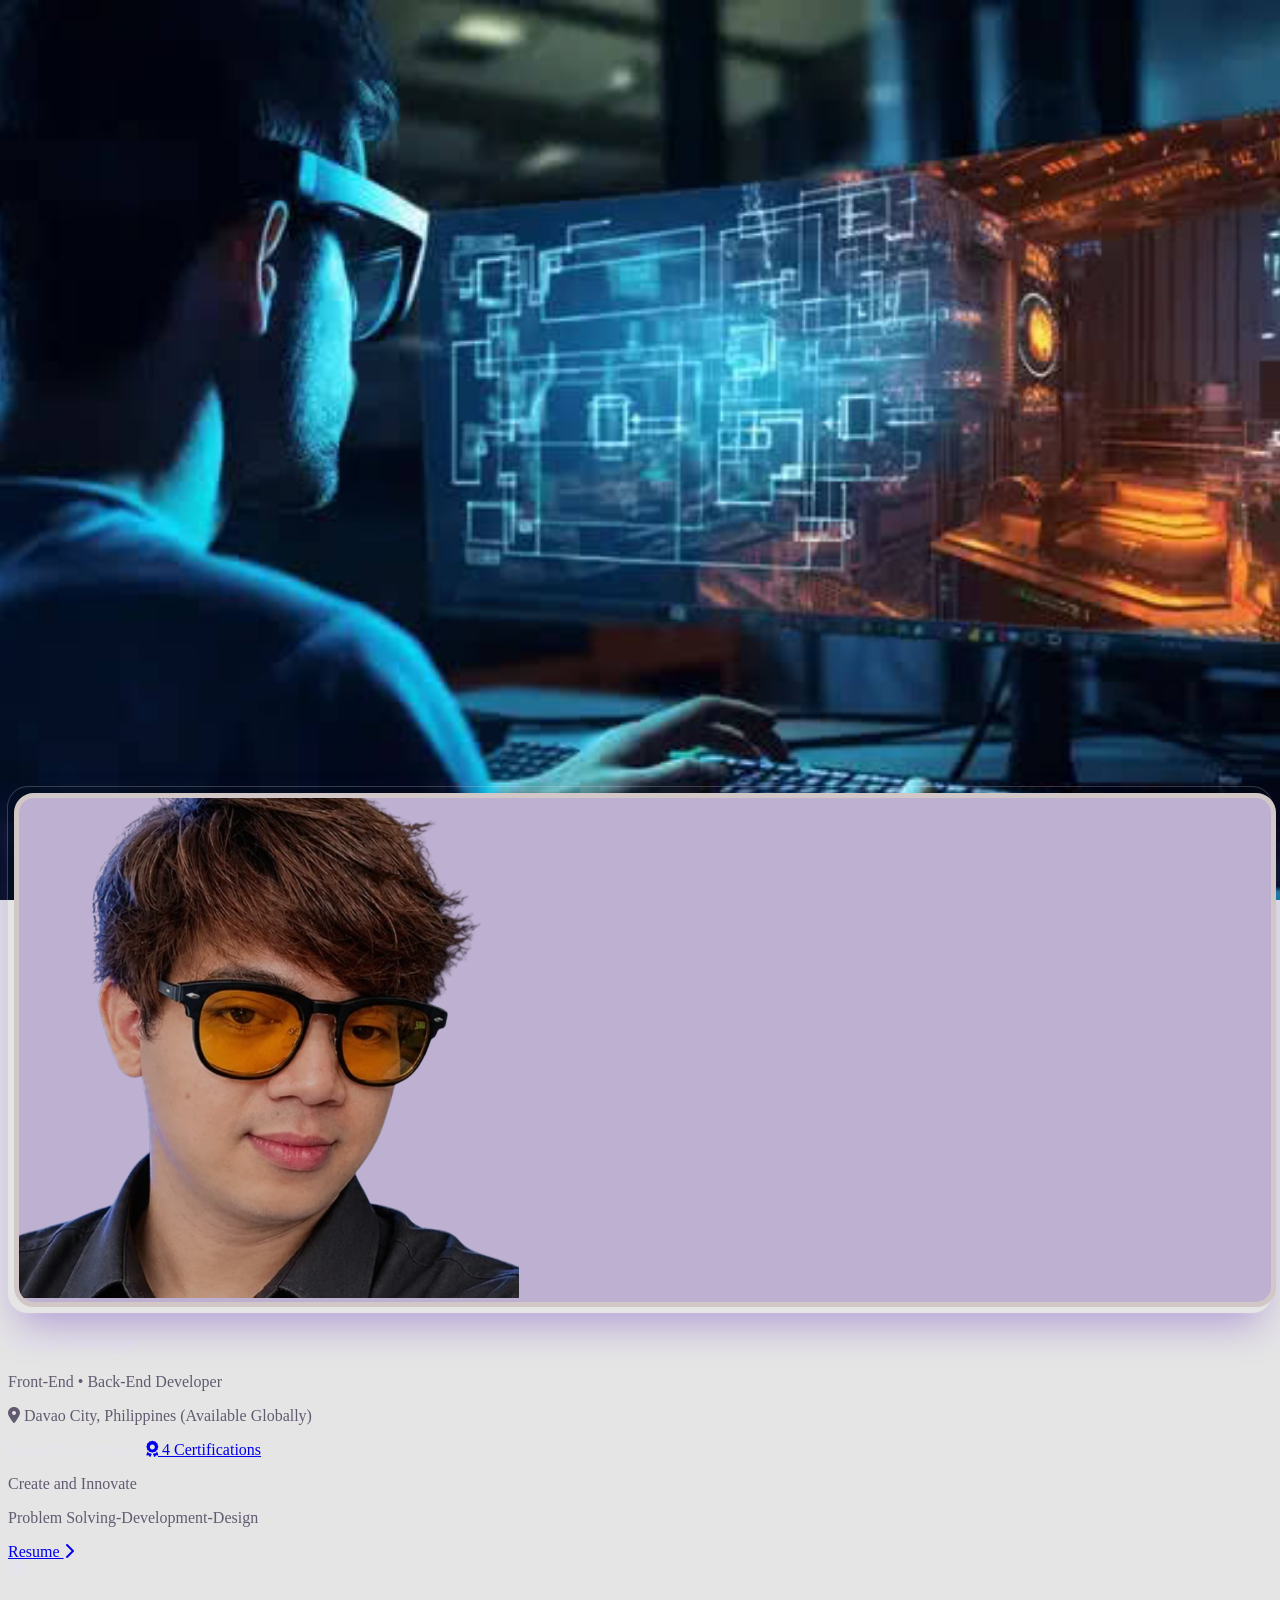
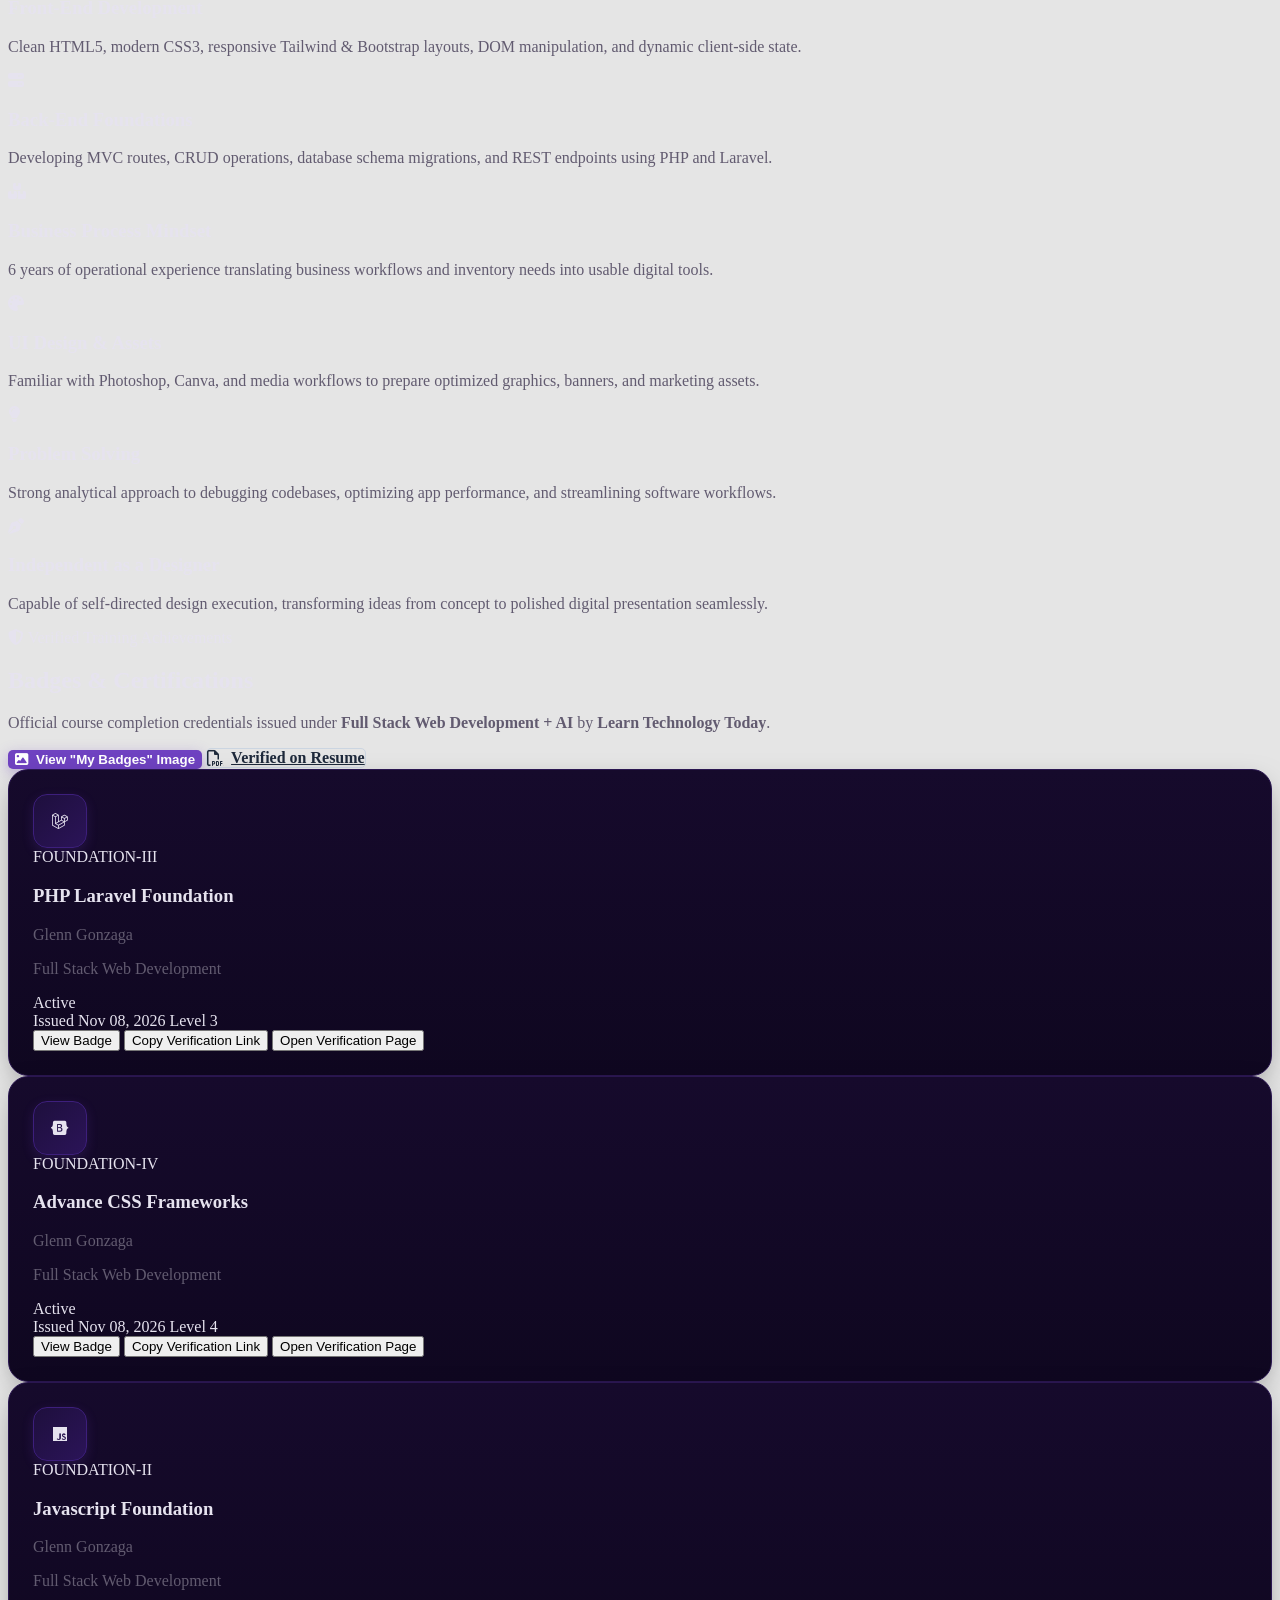
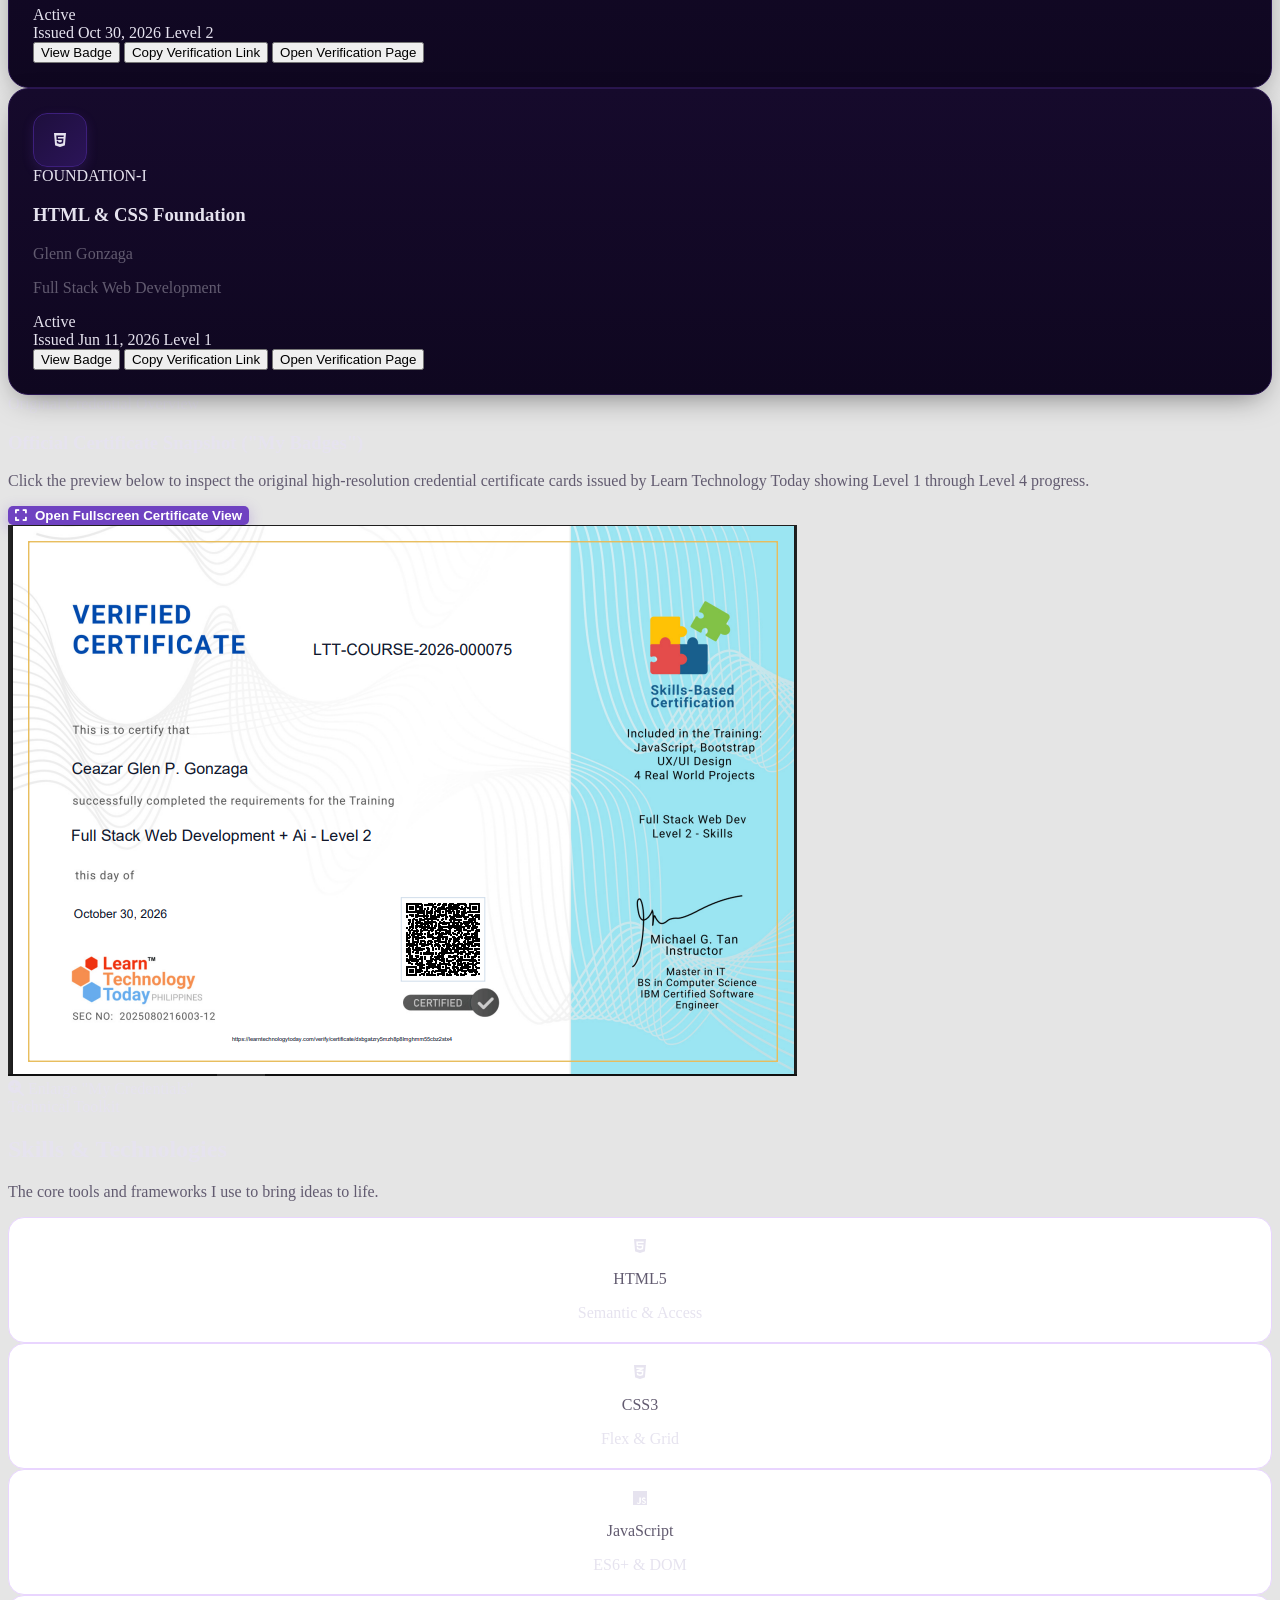
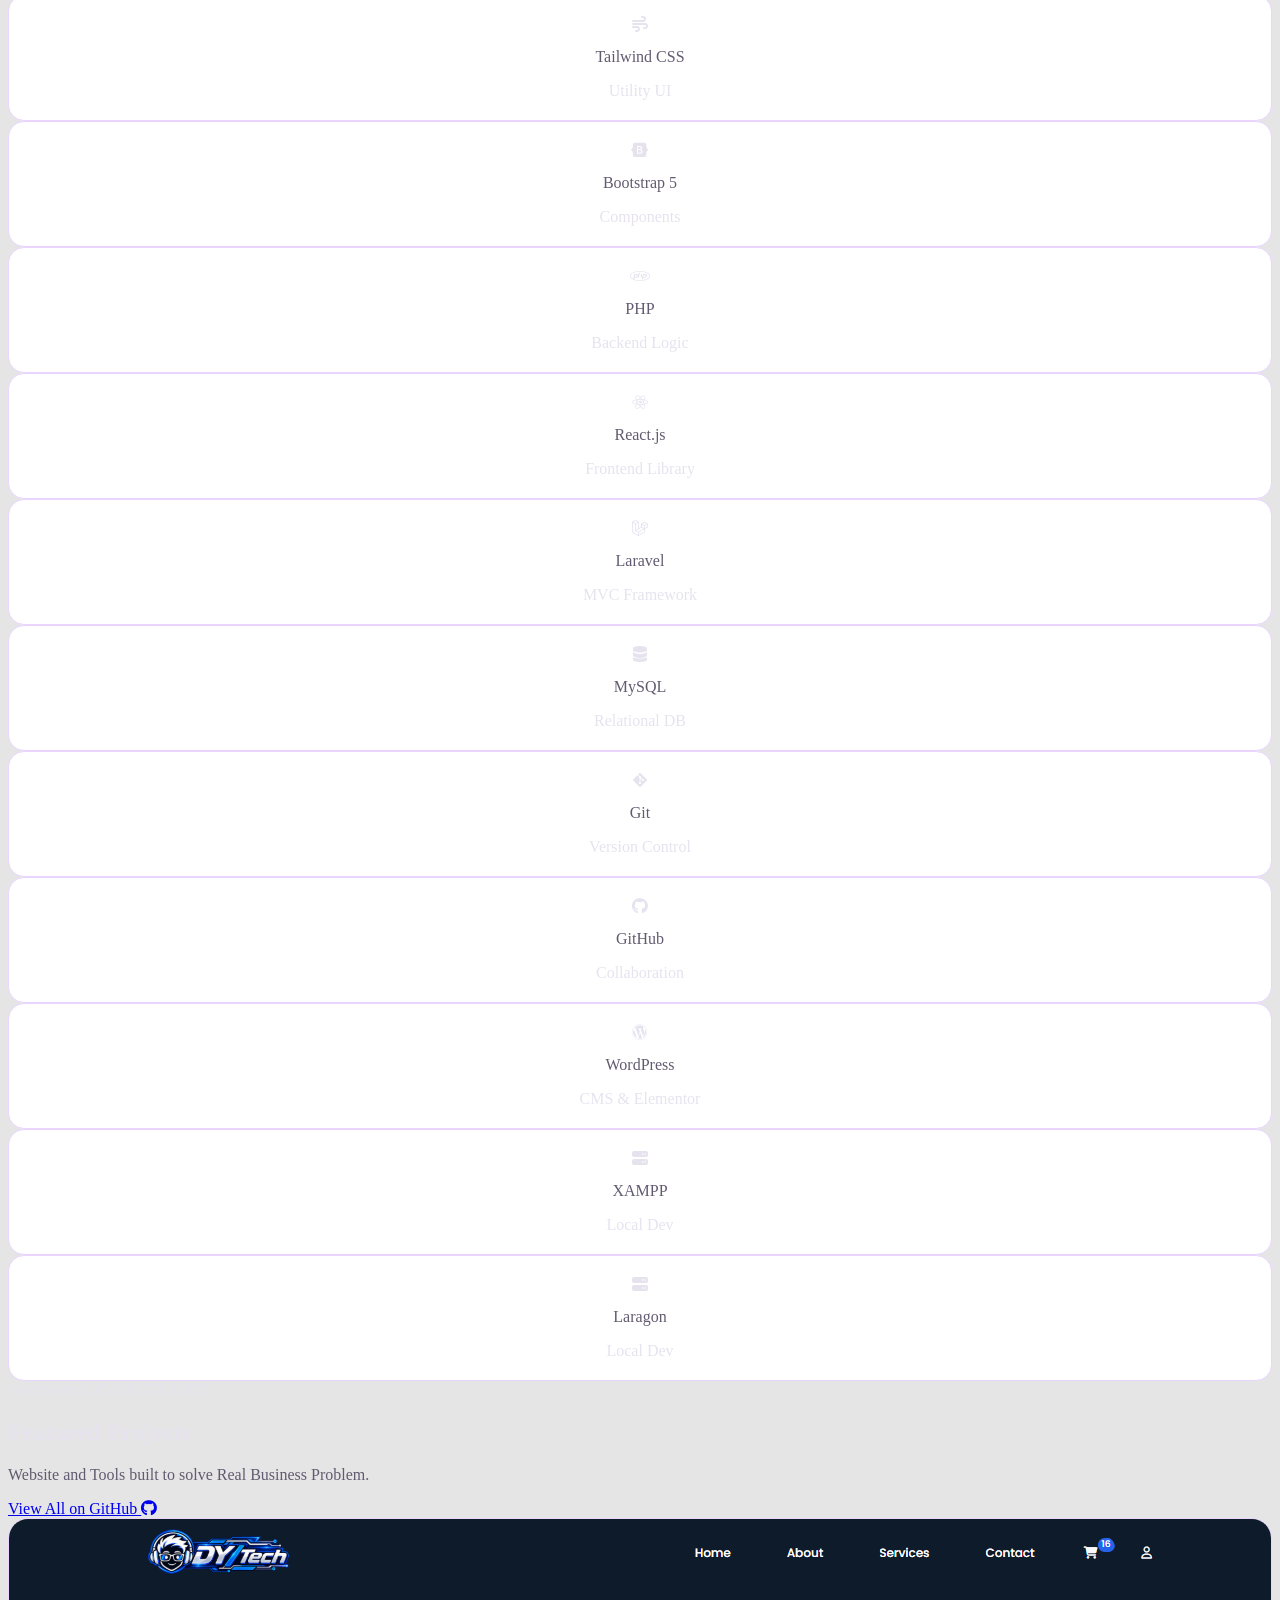
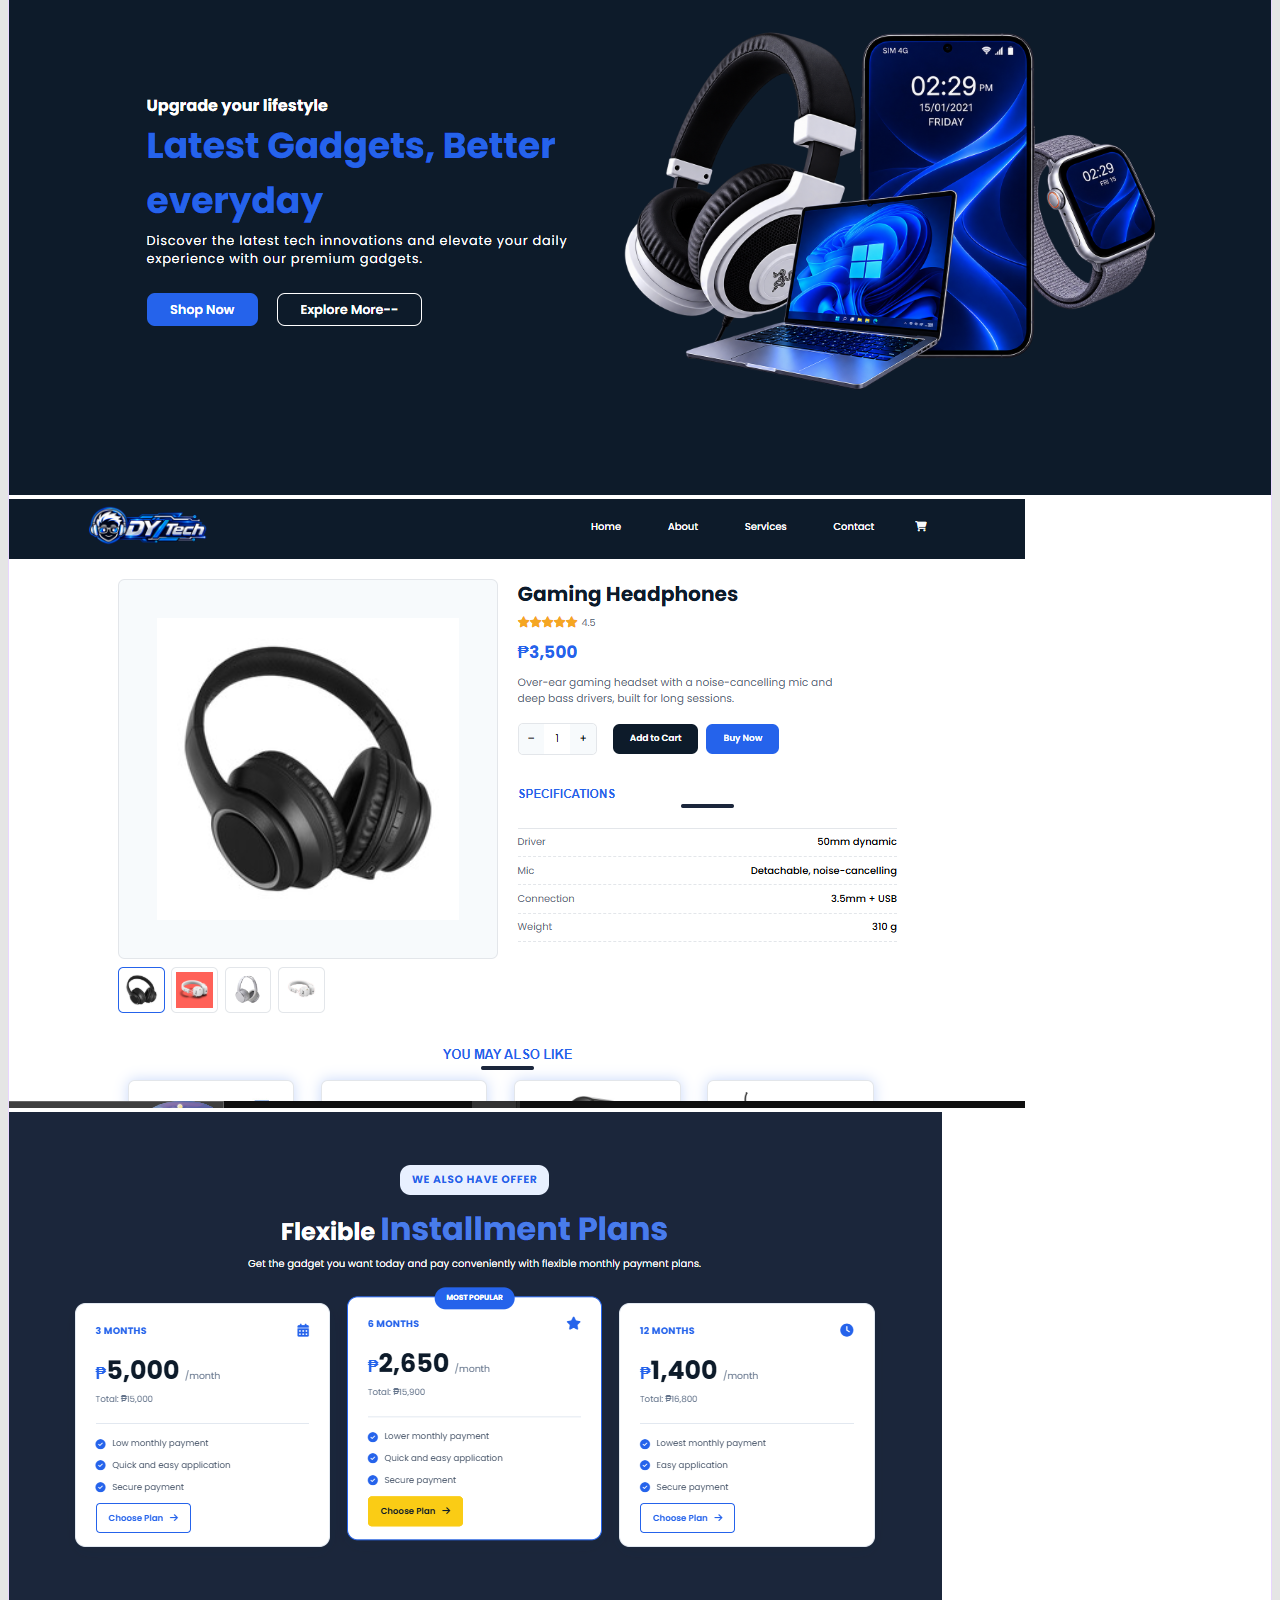
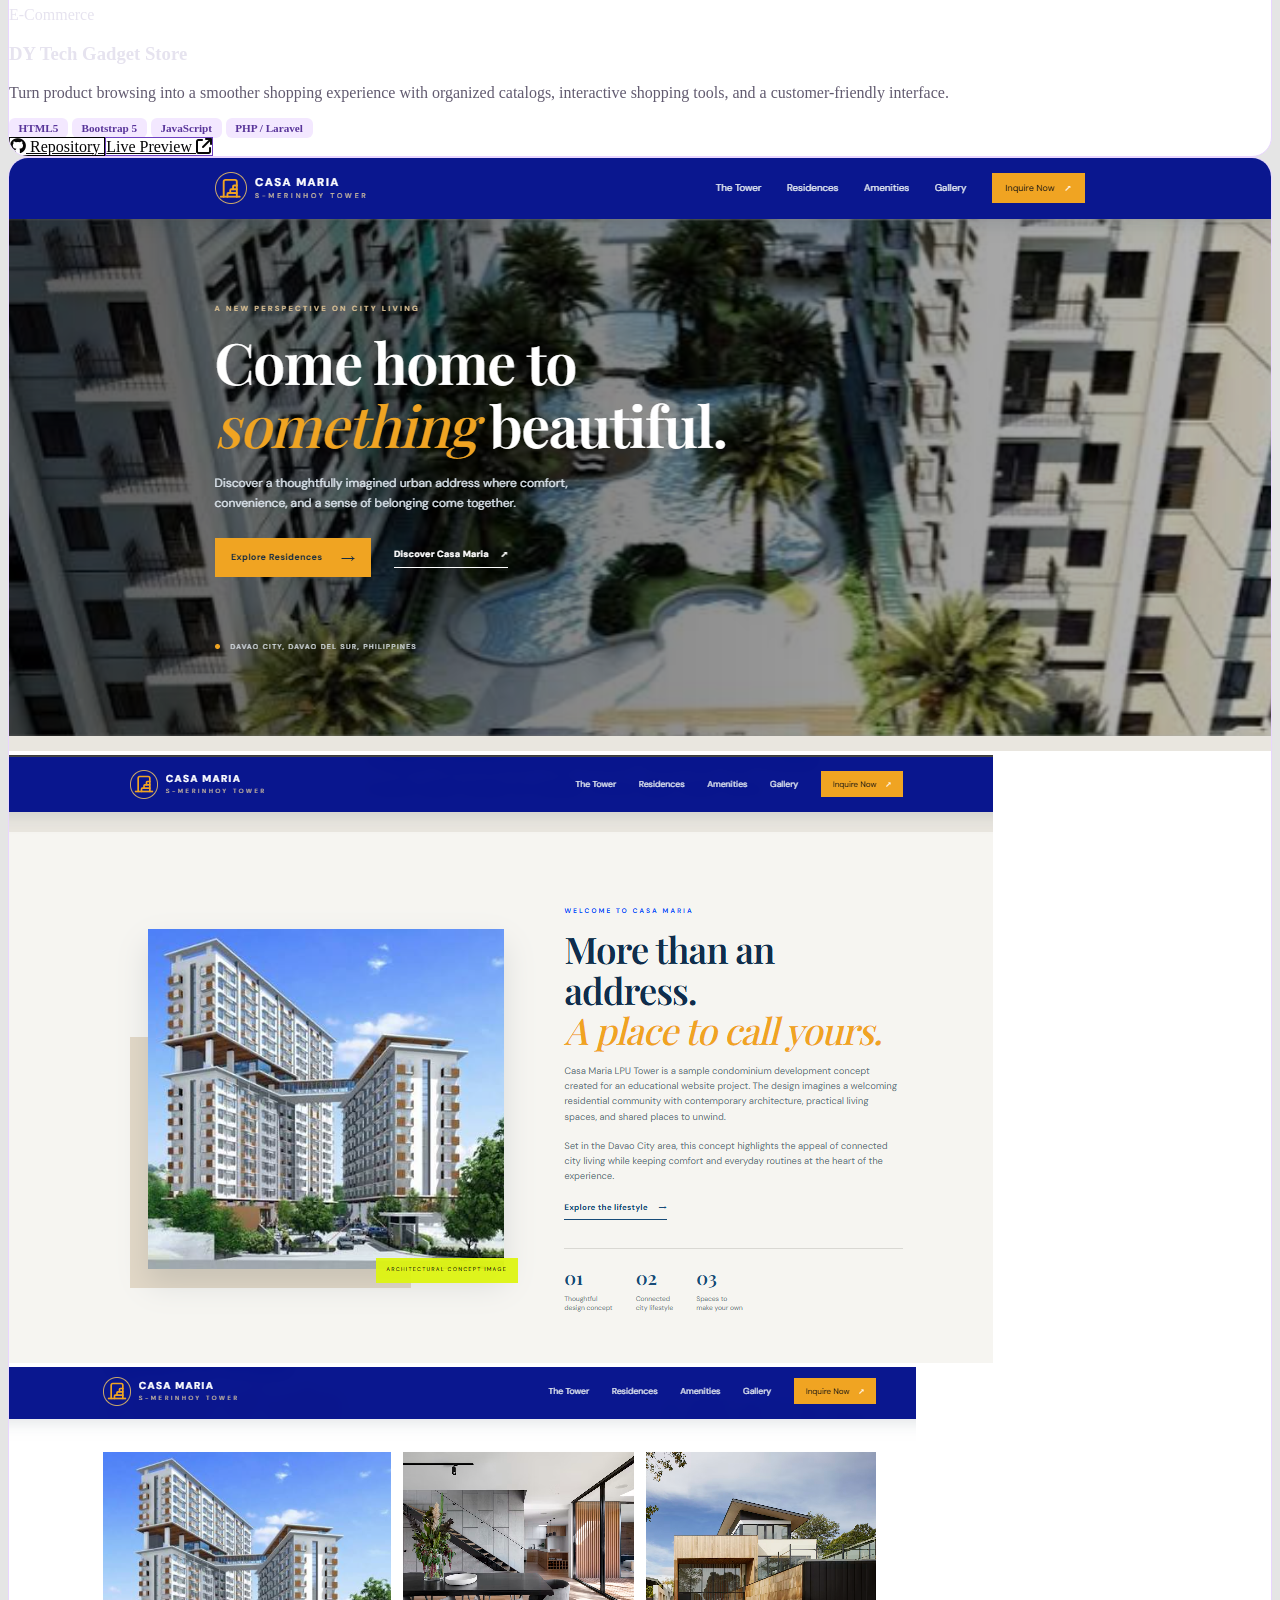
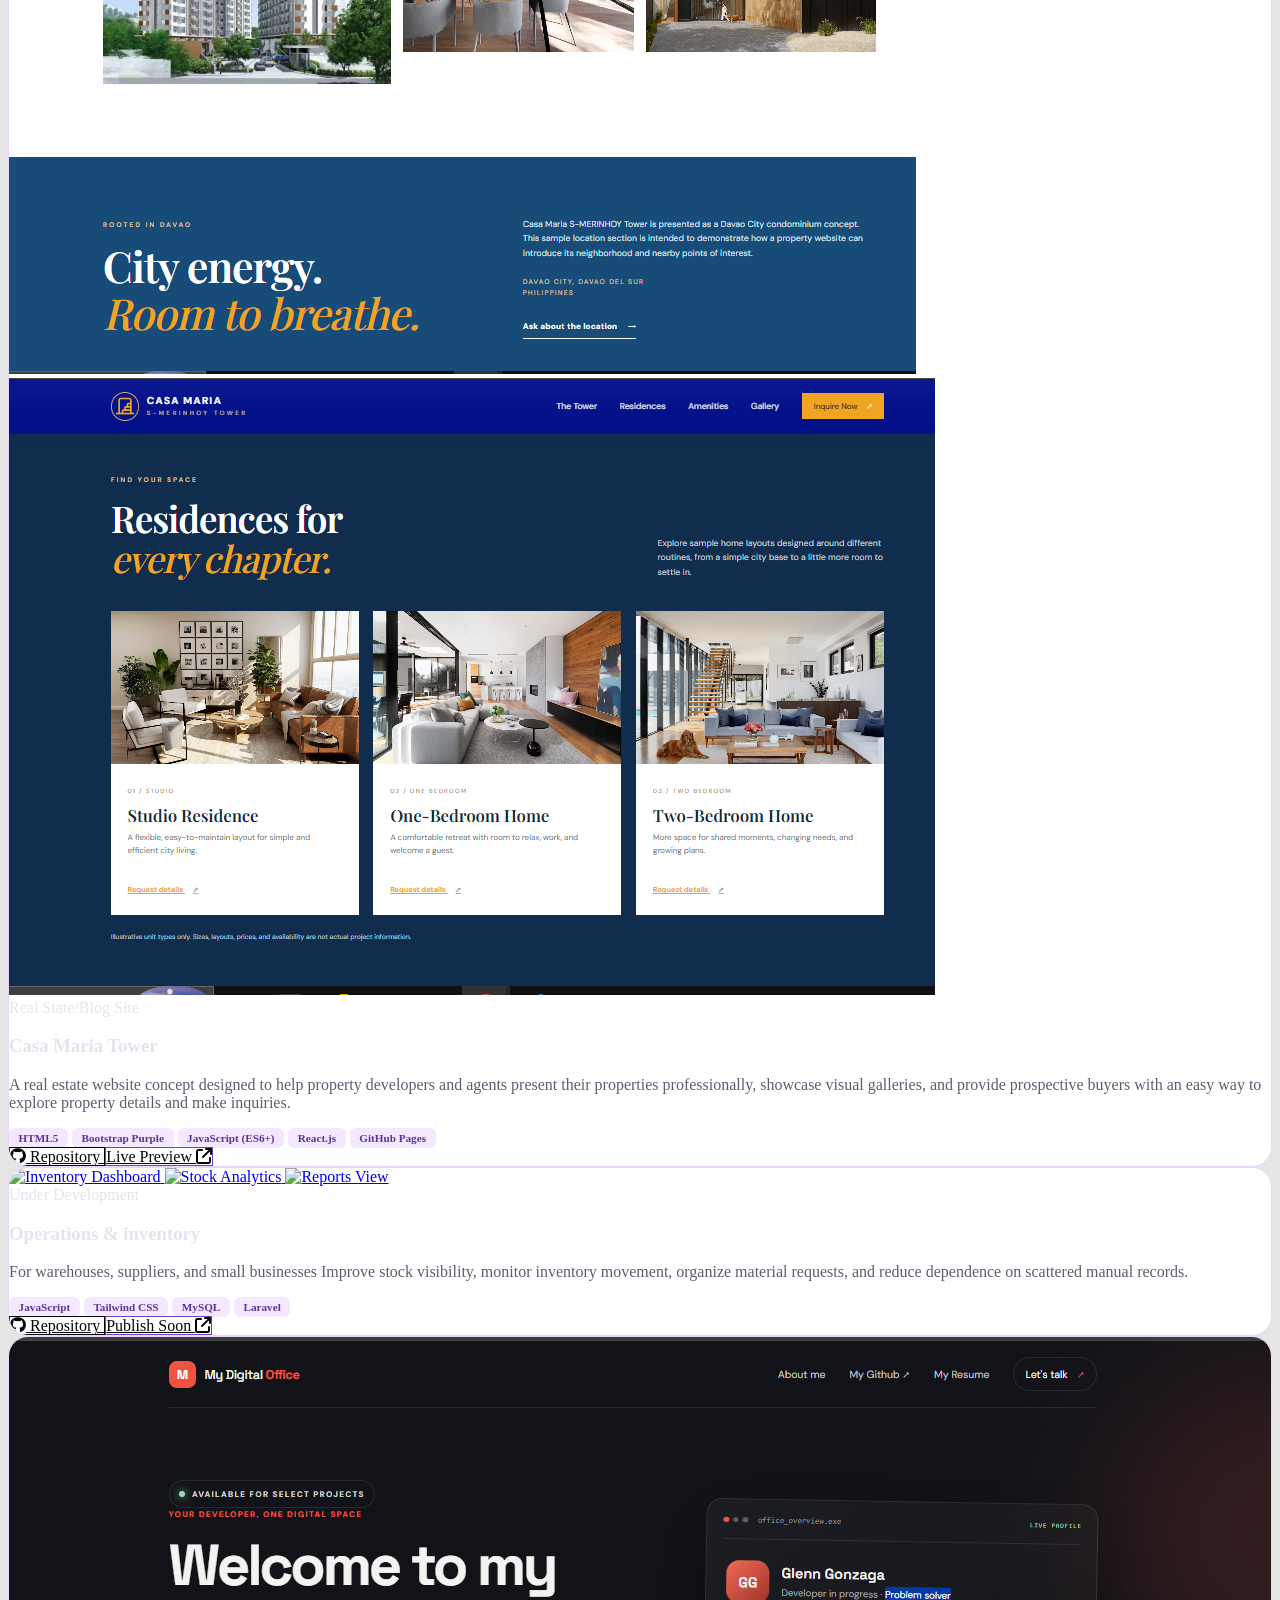
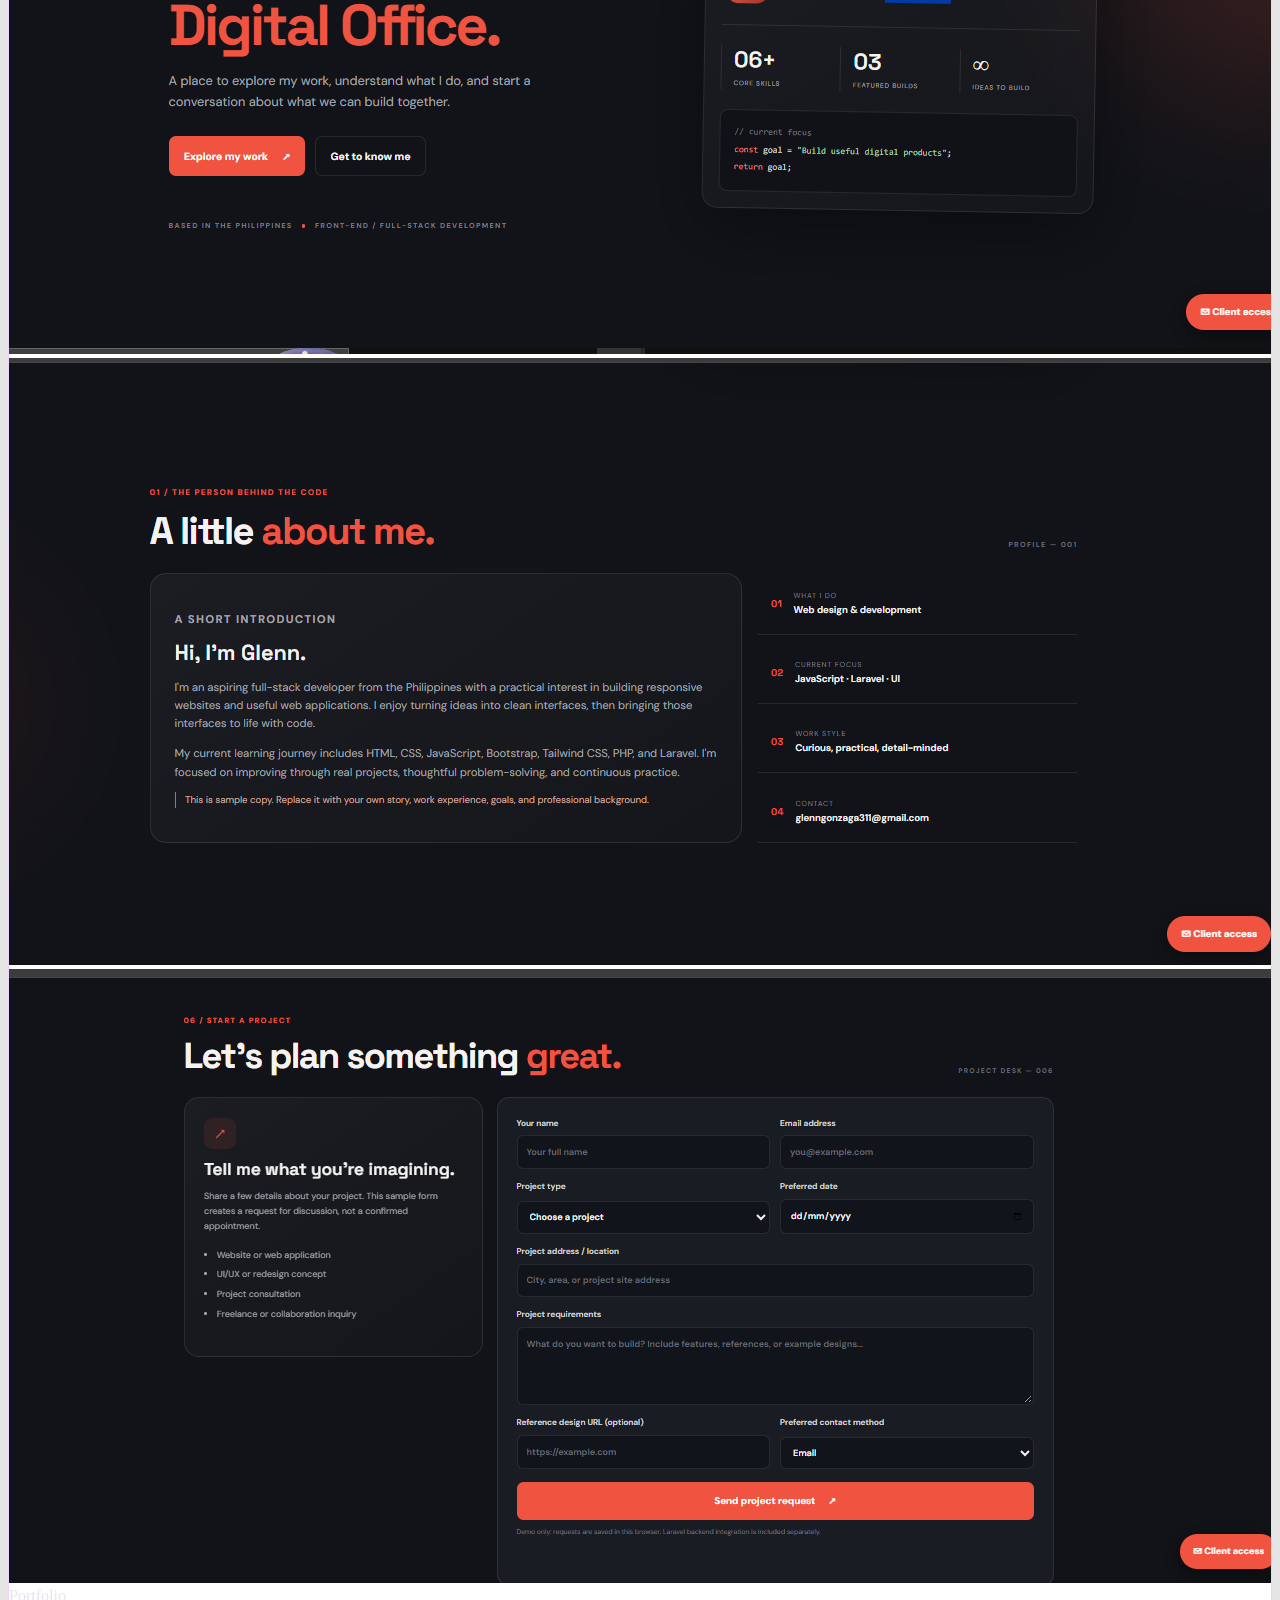
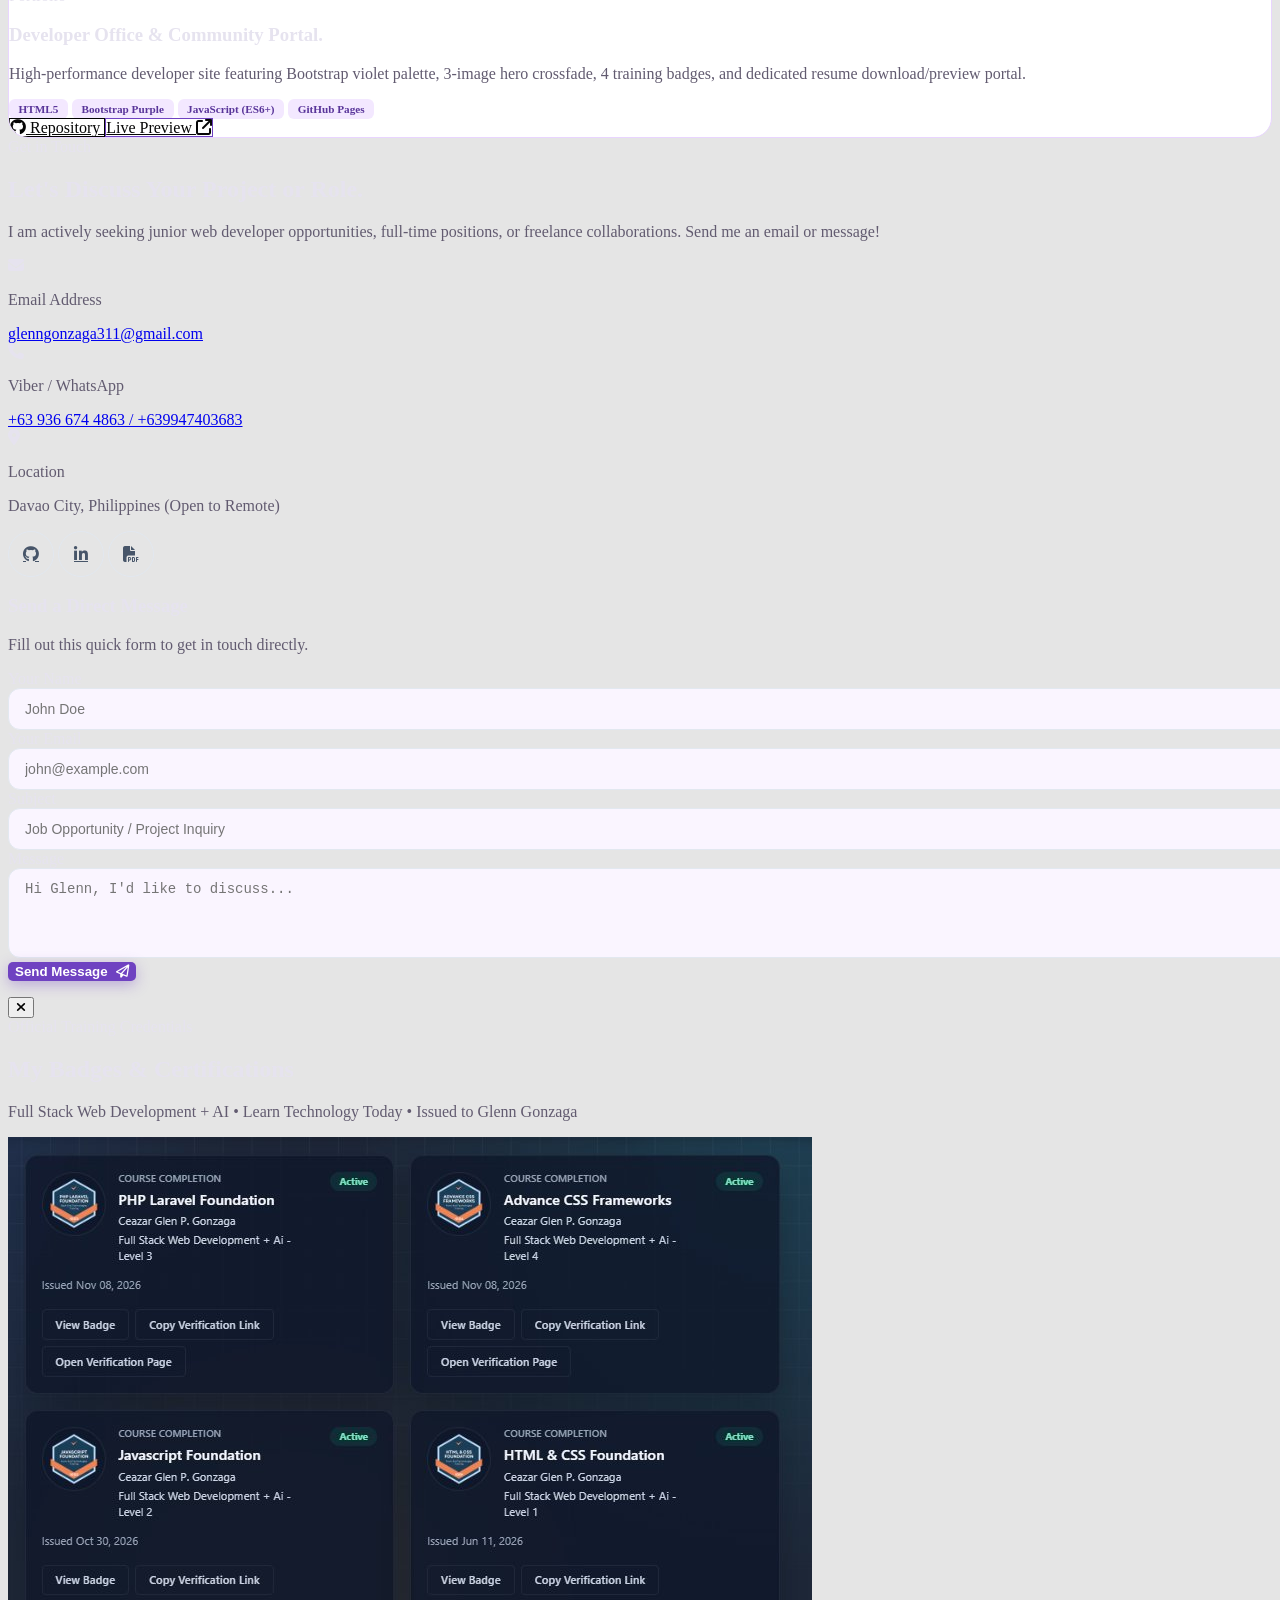
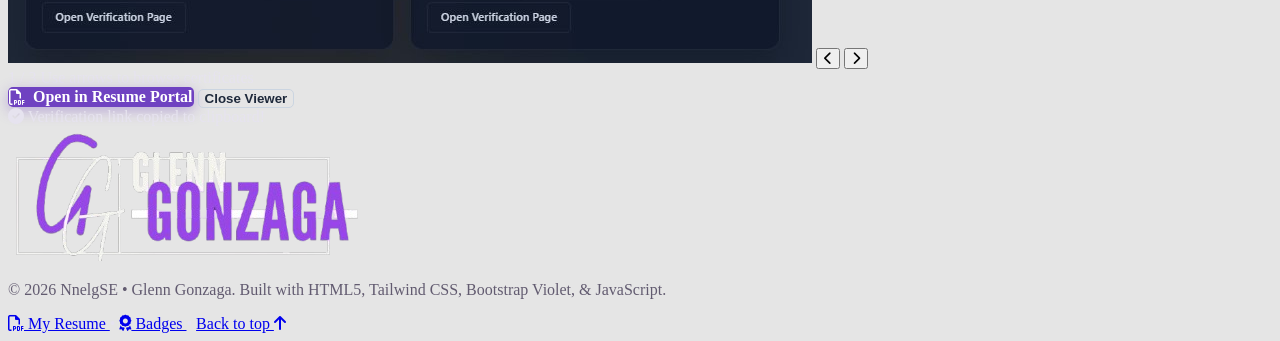
==== commit 378a87fa: "Remove logo and update text content Removed logo image and updated text styles and content." ====
--- a/index.html
+++ b/index.html
@@ -504,21 +504,16 @@
                     class="mt-5 flex items-center justify-between border-t border-purple-200/40 pt-4 text-left dark:border-dark-border"
                   >
                     <div class="flex items-center gap-3">
-                      <img
-                        src="assets/Mylogo.png"
-                        alt="MyProject Insight Mascot"
-                        class="h-10 w-10 rounded-xl border border-purple-400/30 bg-purple-950/40 object-contain p-1"
-                      />
                       <div>
                         <p
-                          class="text-[11px] font-bold text-slate-800 dark:text-slate-200"
+                          class="text-[12px] font-bold text-slate-800 dark:text-yellow-300"
                         >
                           Create and Innovate
                         </p>
                         <p
                           class="text-[10px] text-slate-500 dark:text-slate-300"
                         >
-                          Problem Solver-Developer
+                          Problem Solving-Development-Design
                         </p>
                       </div>
                     </div>
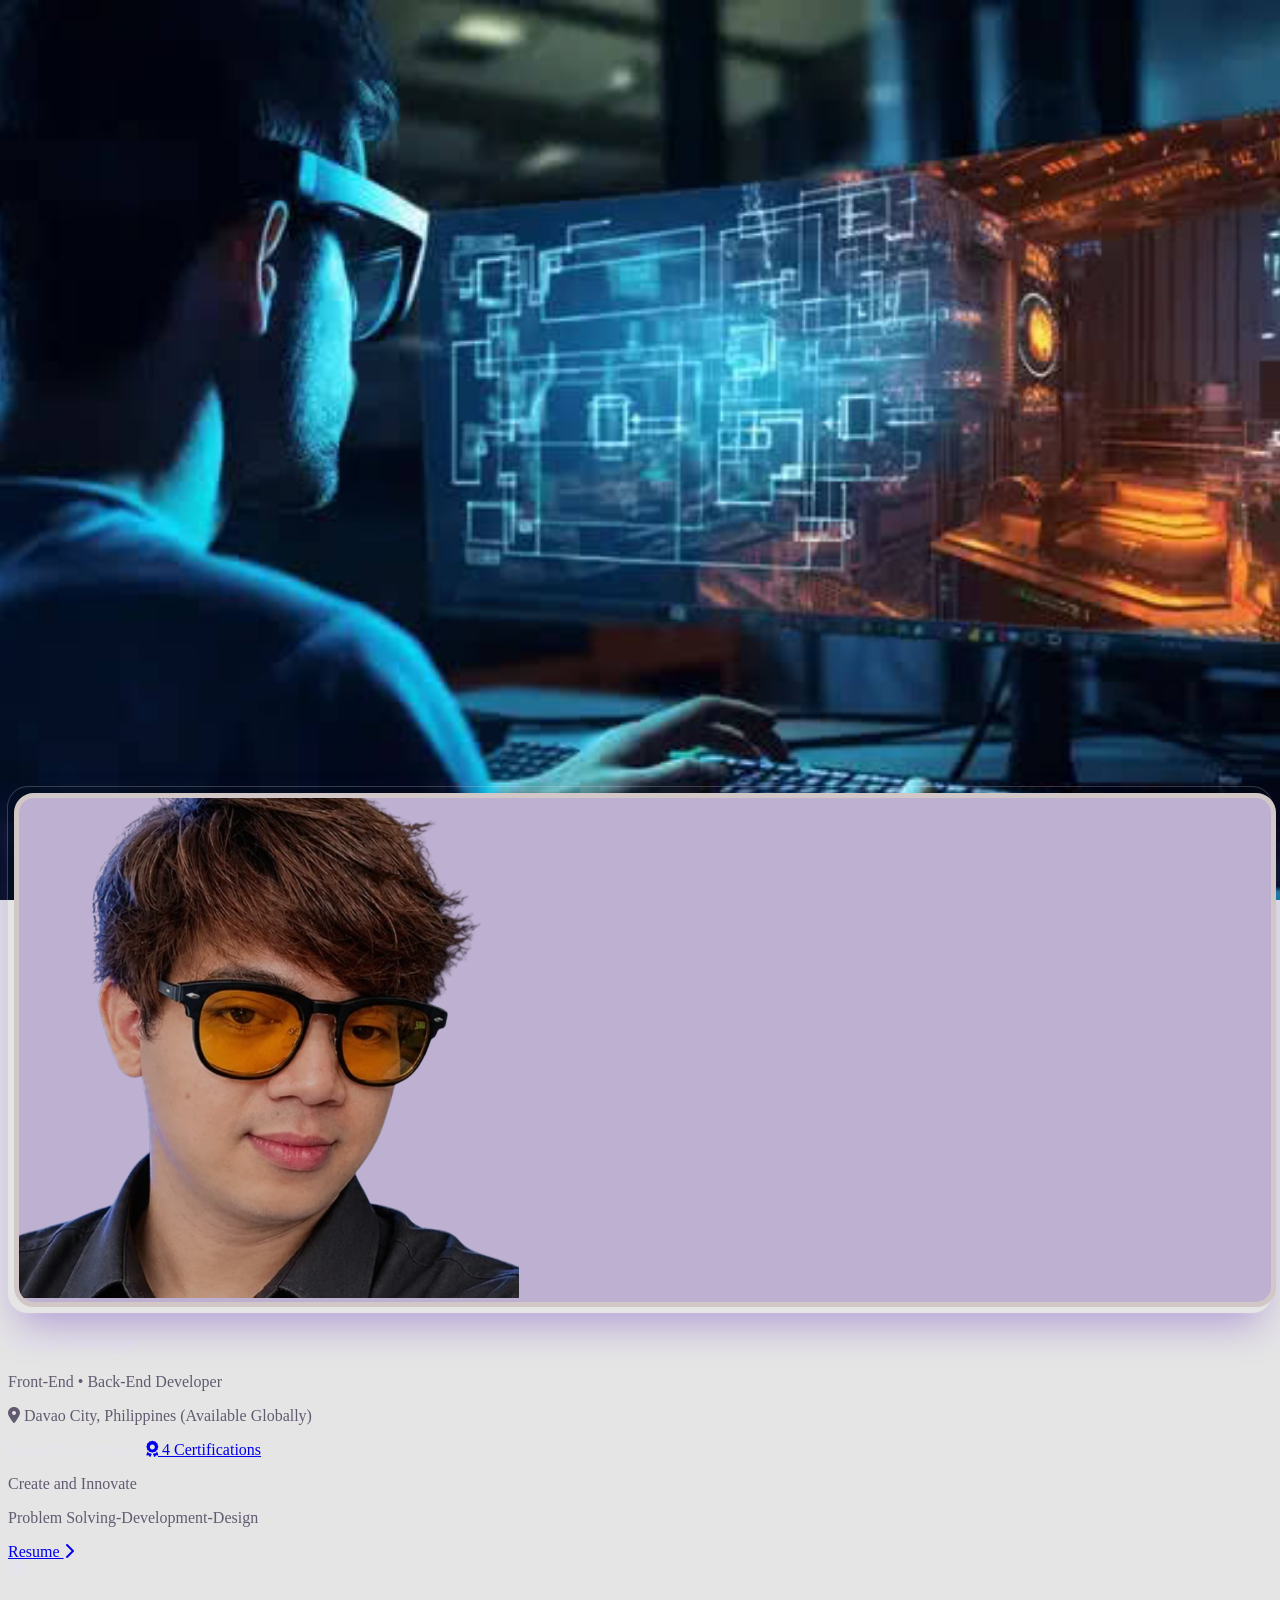
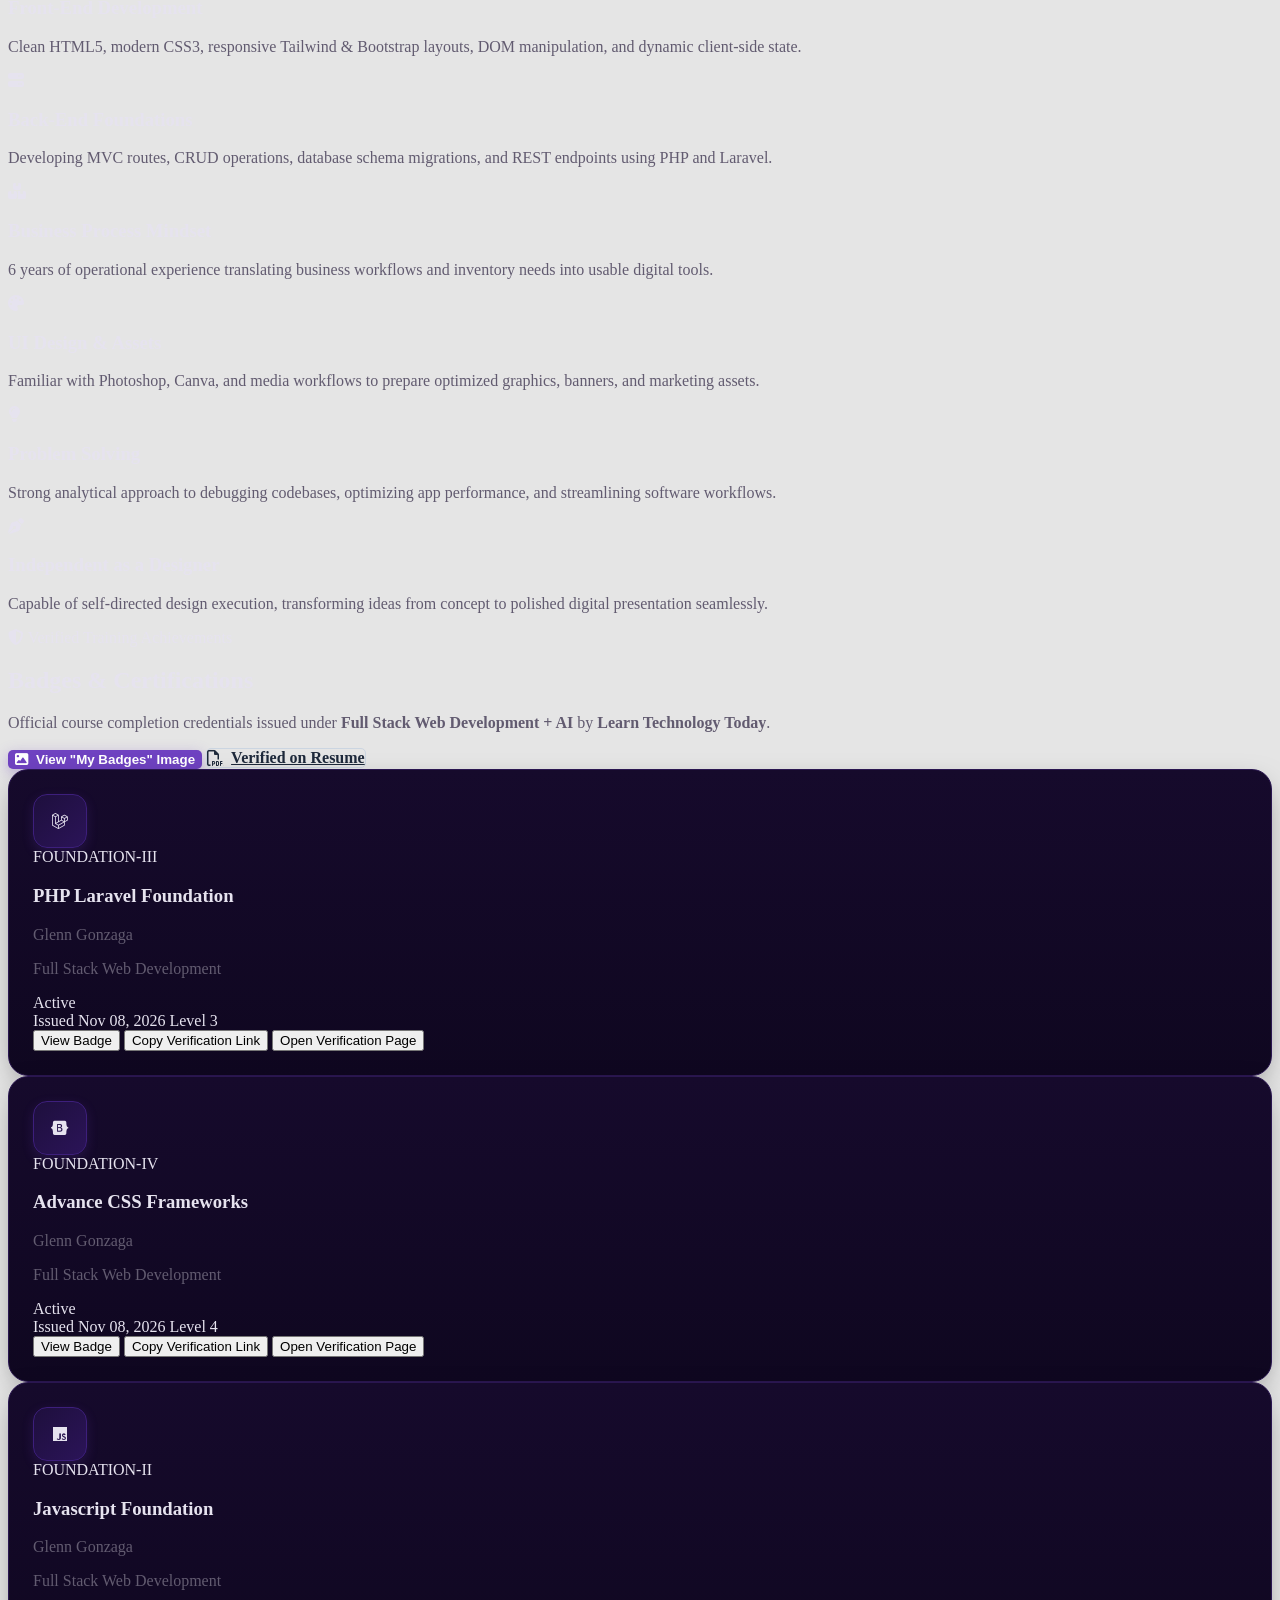
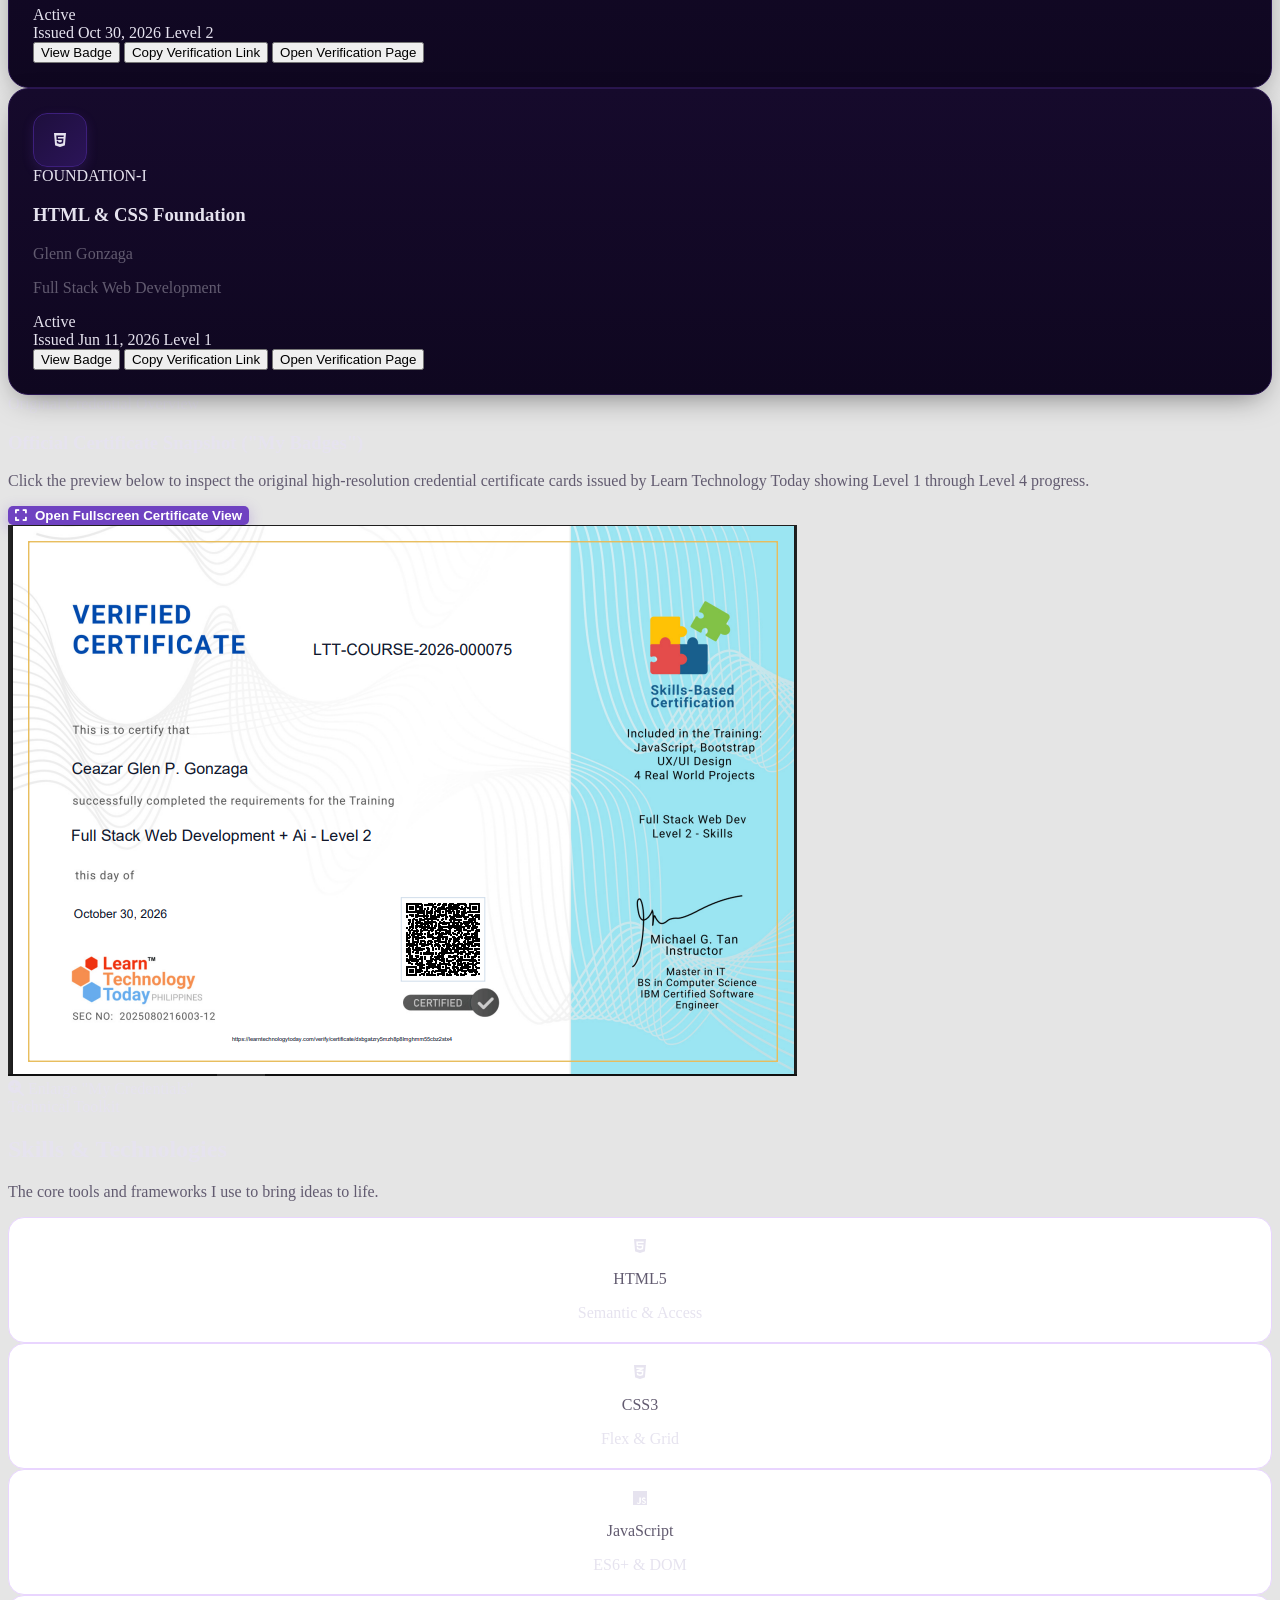
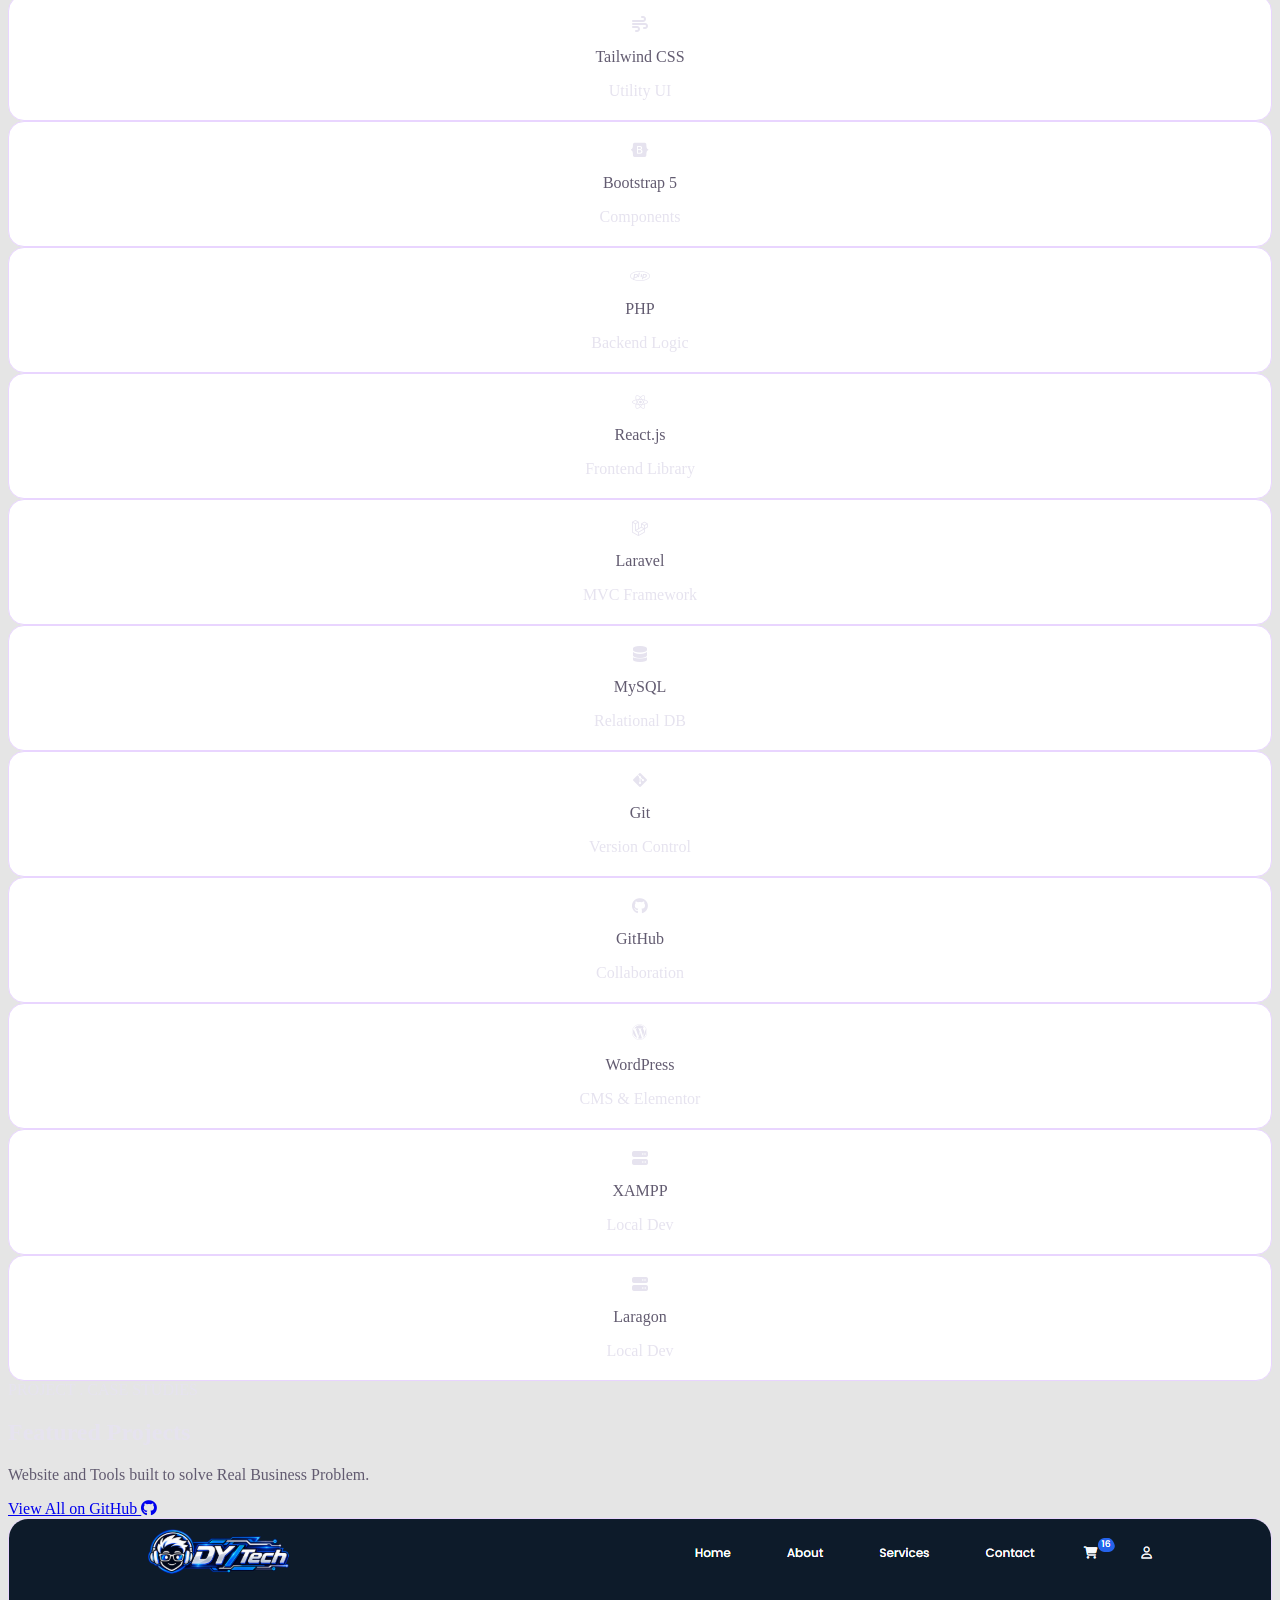
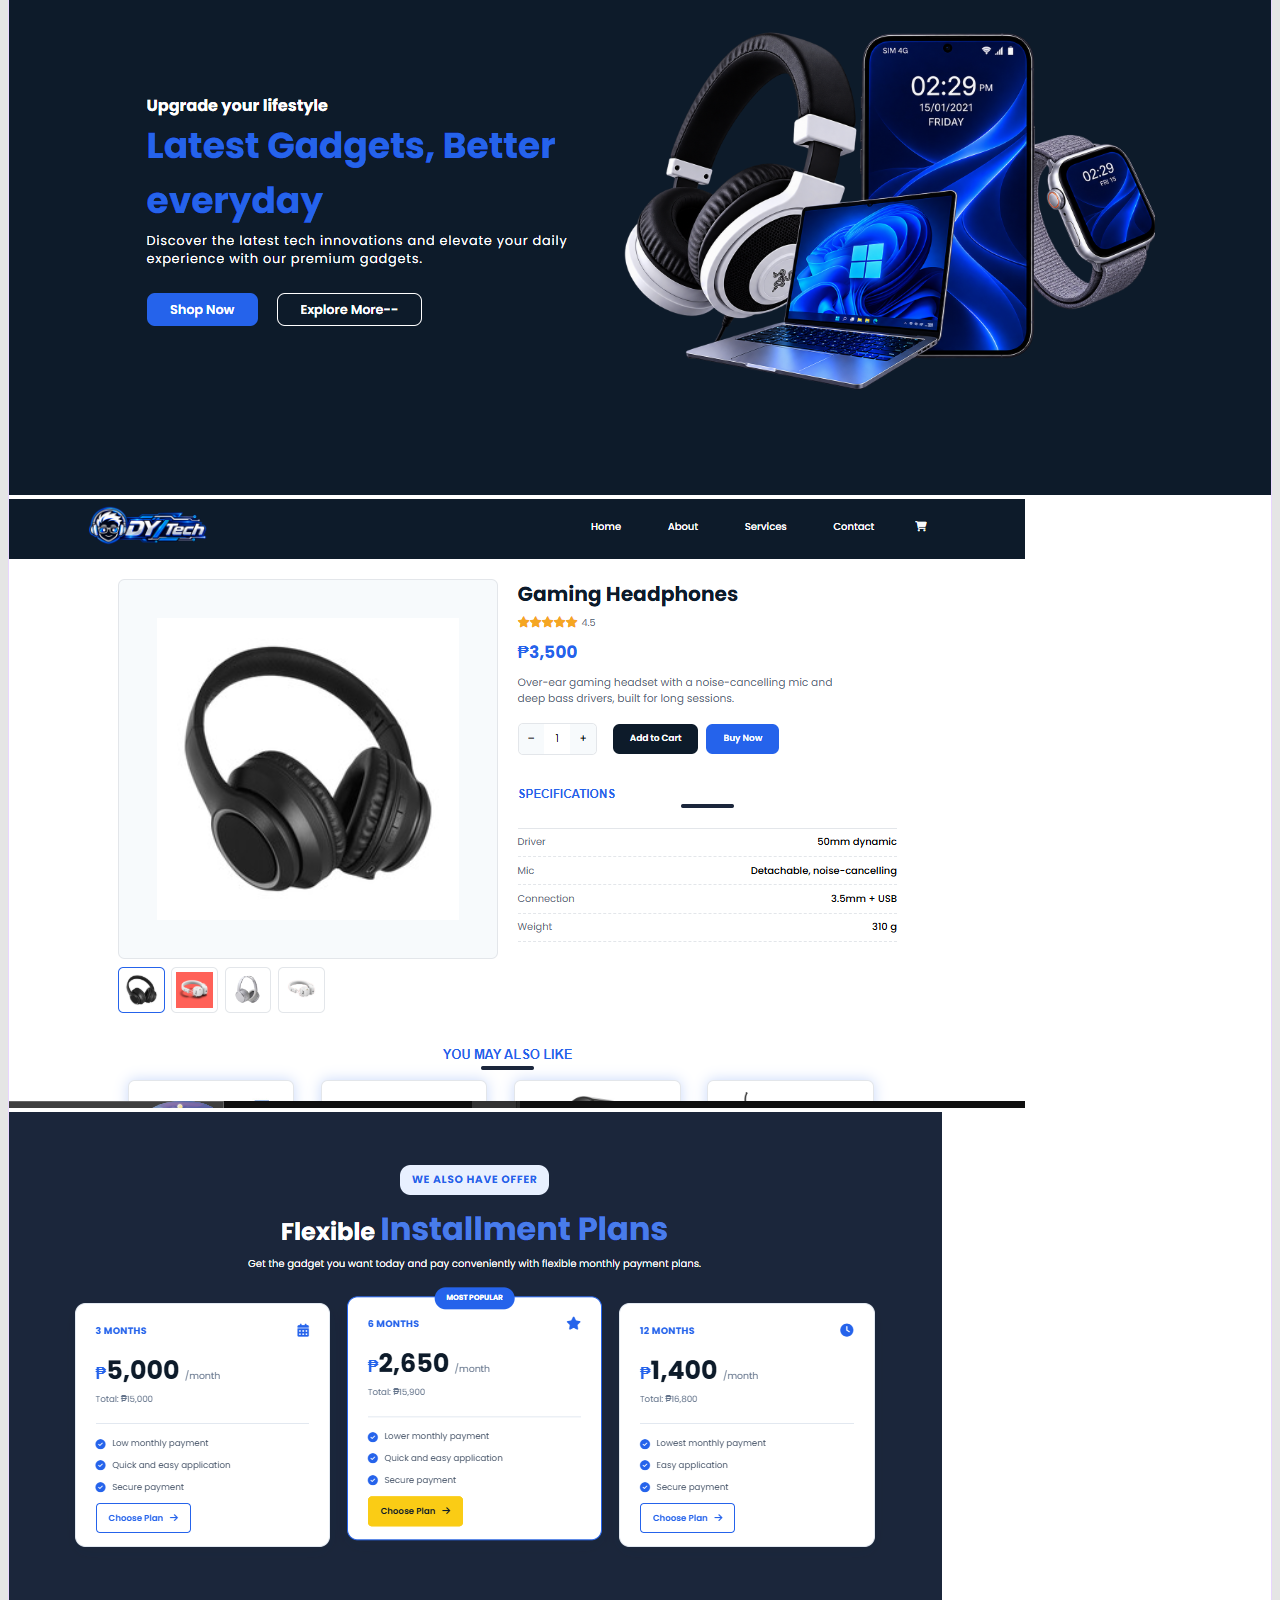
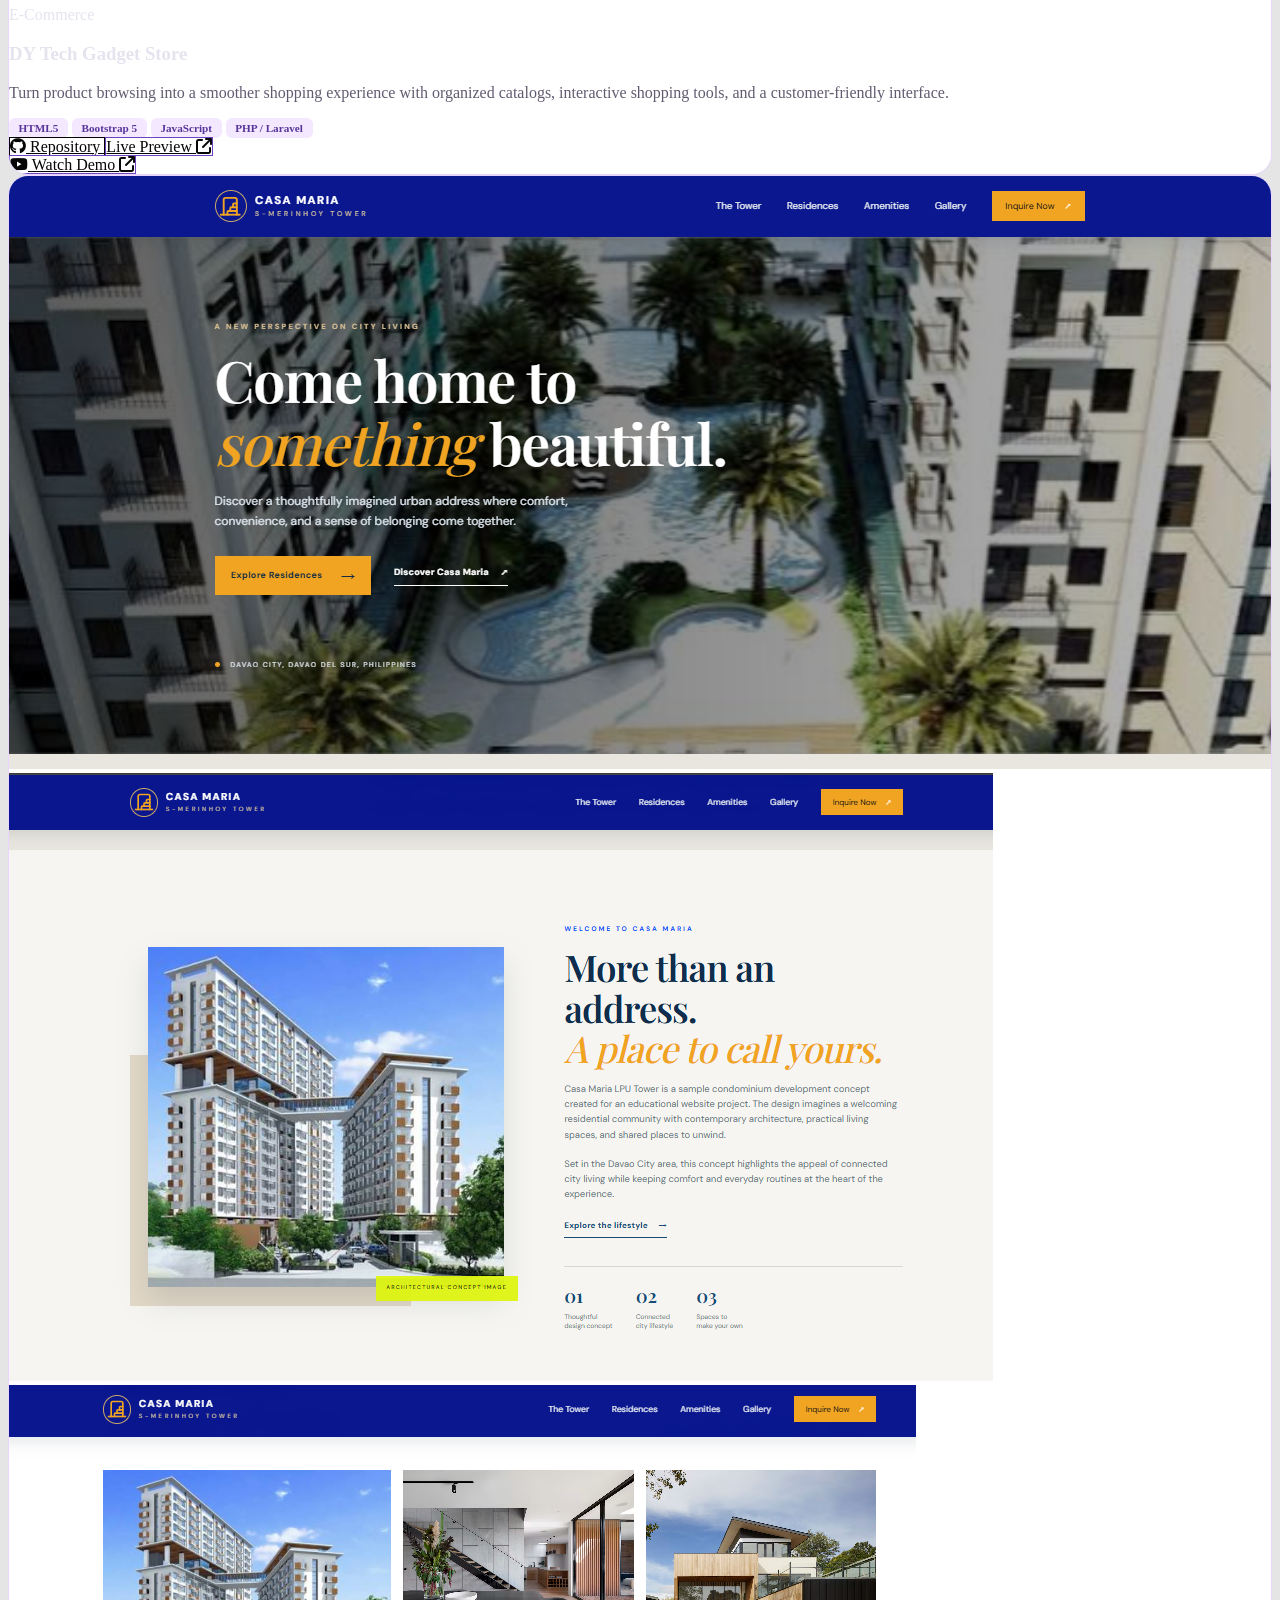
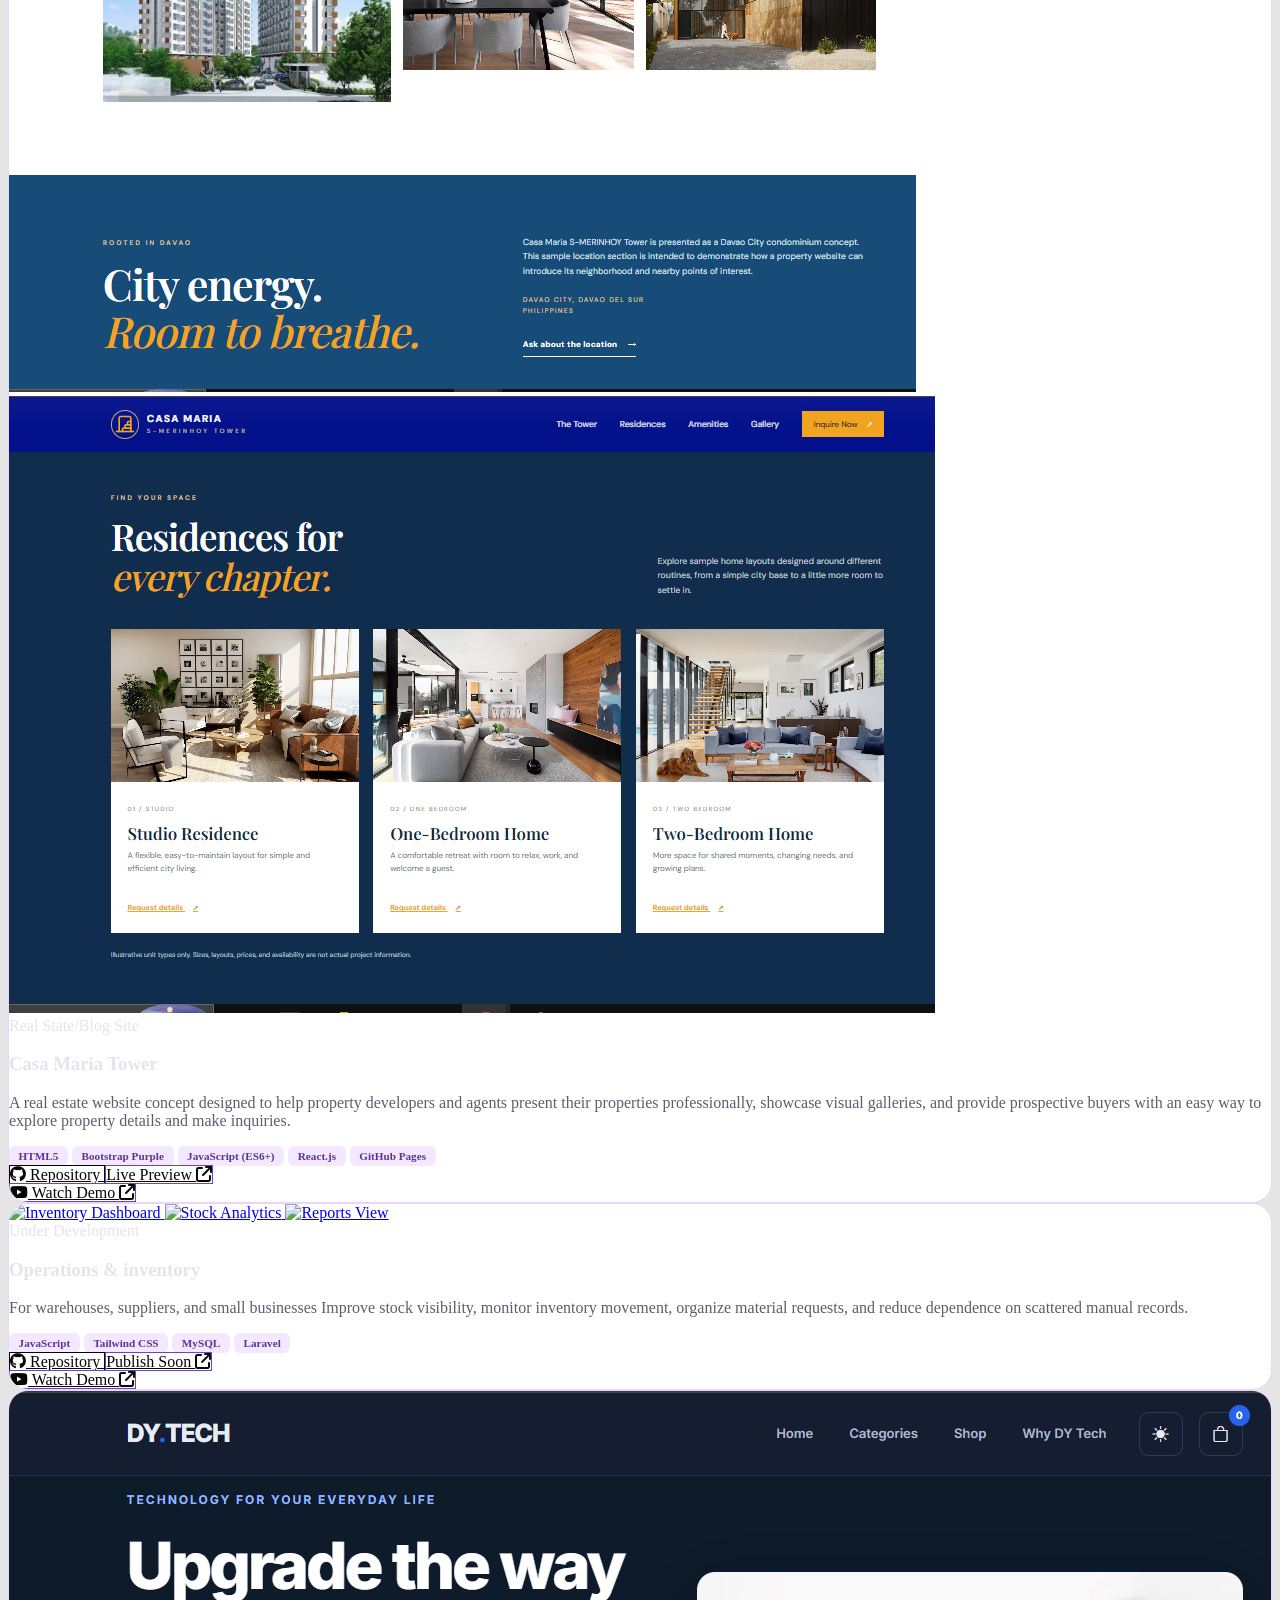
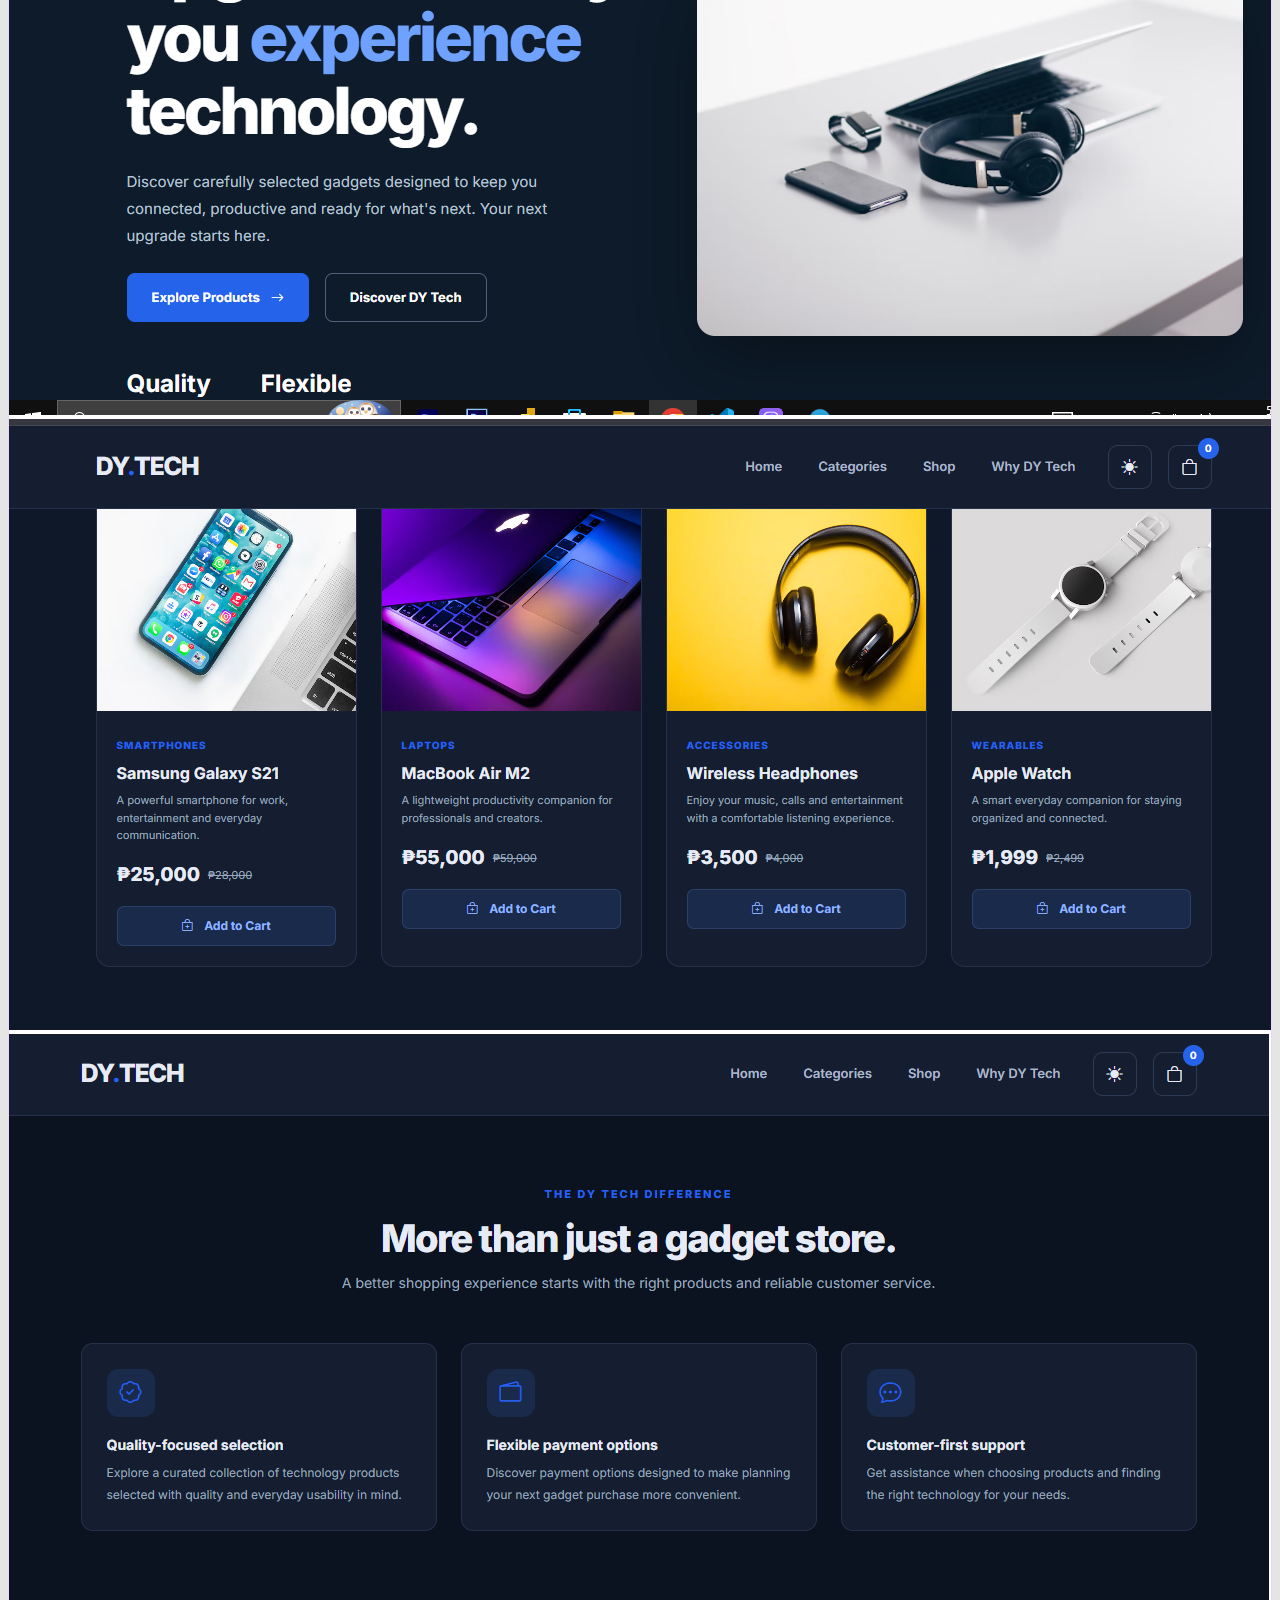
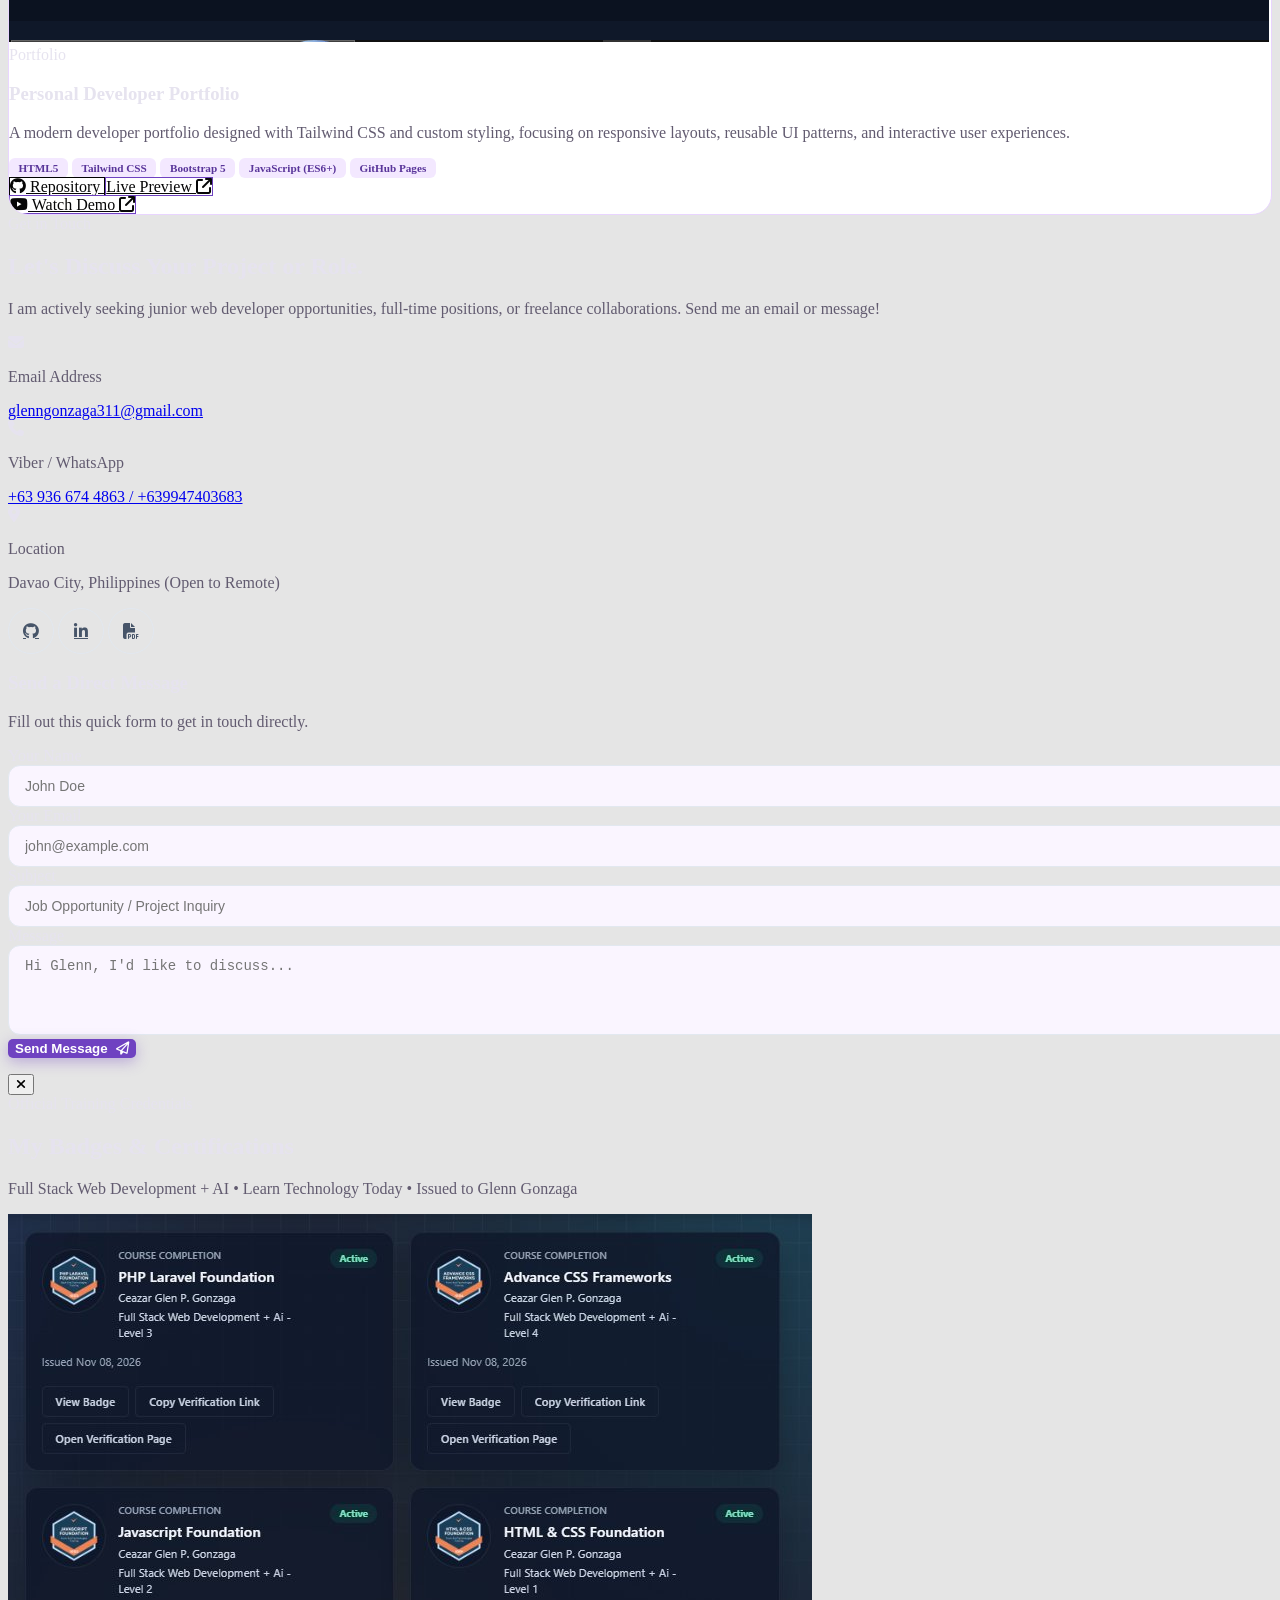
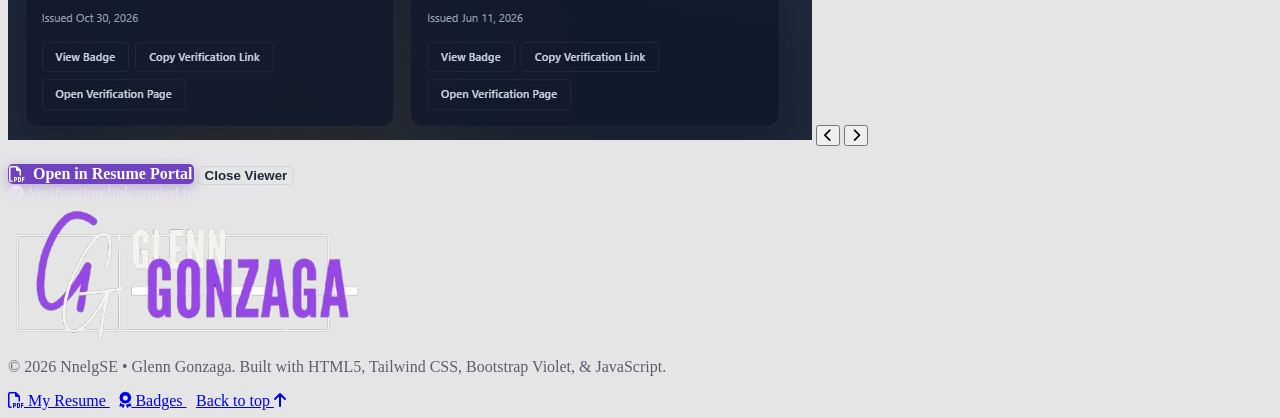
==== commit 1e58245d: "Update NnelgSE portfolio" ====
--- a/index.html
+++ b/index.html
@@ -1116,7 +1116,7 @@
             <div>
               <span
                 class="text-xs font-bold uppercase tracking-widest text-brand-400"
-                >GonzVertex . CASE STUDIES</span
+                >PROJECT . CASE STUDIES</span
               >
               <h2
                 class="mt-2 text-3xl font-extrabold sm:text-4xl text-slate-900 dark:text-yellow-500"
@@ -1187,7 +1187,7 @@
                   DY Tech Gadget Store
                 </h3>
                 <p
-                  class="mt-2 text-sm text-slate-600 dark:text-slate-300 leading-relaxed"
+                  class="mt-2 text-sm text-slate-600 dark:text-slate-300 leading-relaxed flex-1"
                 >
                   Turn product browsing into a smoother shopping experience with
                   organized catalogs, interactive shopping tools, and a
@@ -1199,6 +1199,7 @@
                   <span class="project-tag">JavaScript</span>
                   <span class="project-tag">PHP / Laravel</span>
                 </div>
+
                 <div
                   class="mt-6 flex items-center justify-between border-t border-purple-100 pt-4 dark:border-dark-border"
                 >
@@ -1211,13 +1212,24 @@
                     <i class="fa-brands fa-github mr-1"></i> Repository
                   </a>
                   <a
-                    href="https://nnelgse.github.io/Dy-Tech-E-Commerce-Website-Gadget-Store-/"
+                    href="#contact"
+                    class="project-preview-btn text-xs font-bold px-2 py-2 rounded-lg border border-purple-500 text-black bg-transparent hover:bg-purple-600 hover:border-purple-600 hover:text-white transition-all duration-300"
+                  >
+                    Live Preview
+                    <i class="fa-solid fa-arrow-up-right-from-square ml-1"></i>
+                  </a>
+                </div>
+
+                <div class="mt-3">
+                  <a
+                    href="https://youtu.be/5aD0-Aq0WWQ"
                     target="_blank"
                     rel="noopener noreferrer"
-                    class="project-preview-btn text-xs font-bold px-2 py-2 rounded-lg border border-purple-500 text-black bg-transparent hover:bg-purple-600 hover:border-purple-600 hover:text-white transition-all duration-300"
-                  >
-                    Live Preview
-                    <i class="fa-solid fa-arrow-up-right-from-square ml-1"></i>
+                    class="project-preview-btn flex items-center justify-center gap-2 w-full text-xs font-bold px-3 py-2 rounded-lg border border-red-500 text-purple-700 dark:text-slate-300 bg-transparent hover:bg-red-600 hover:border-purple-600 hover:text-white transition-all duration-300"
+                  >
+                    <i class="fa-brands fa-youtube"></i>
+                    Watch Demo
+                    <i class="fa-solid fa-arrow-up-right-from-square"></i>
                   </a>
                 </div>
               </div>
@@ -1289,16 +1301,29 @@
                     href="https://github.com/NnelgSE"
                     target="_blank"
                     rel="noopener noreferrer"
-                    class="project-repo-btn text-xs font-bold px-2 py-2 rounded-lg border border-green-500 text-black hover:bg-green-600 hover:border-green-600 hover:text-white transition-all duration-300"
+                    class="project-repo-btn text-xs font-bold px-2 py-2 rounded-lg border border-green-500 text-black bg-transparent hover:bg-green-600 hover:border-green-600 hover:text-white transition-all duration-300"
                   >
                     <i class="fa-brands fa-github mr-1"></i> Repository
                   </a>
                   <a
-                    href="resume.html"
+                    href="#contact"
                     class="project-preview-btn text-xs font-bold px-2 py-2 rounded-lg border border-purple-500 text-black bg-transparent hover:bg-purple-600 hover:border-purple-600 hover:text-white transition-all duration-300"
                   >
                     Live Preview
                     <i class="fa-solid fa-arrow-up-right-from-square ml-1"></i>
+                  </a>
+                </div>
+
+                <div class="mt-3">
+                  <a
+                    href="https://youtu.be/IBaIdSiBP2E"
+                    target="_blank"
+                    rel="noopener noreferrer"
+                    class="project-preview-btn flex items-center justify-center gap-2 w-full text-xs font-bold px-3 py-2 rounded-lg border border-red-500 text-purple-700 dark:text-slate-300 bg-transparent hover:bg-red-600 hover:border-purple-600 hover:text-white transition-all duration-300"
+                  >
+                    <i class="fa-brands fa-youtube"></i>
+                    Watch Demo
+                    <i class="fa-solid fa-arrow-up-right-from-square"></i>
                   </a>
                 </div>
               </div>
@@ -1380,10 +1405,23 @@
                     <i class="fa-solid fa-arrow-up-right-from-square ml-1"></i>
                   </a>
                 </div>
+
+                <div class="mt-3">
+                  <a
+                    href="https://youtu.be/SD_scBtERvY"
+                    target="_blank"
+                    rel="noopener noreferrer"
+                    class="project-preview-btn flex items-center justify-center gap-2 w-full text-xs font-bold px-3 py-2 rounded-lg border border-red-500 text-purple-700 dark:text-slate-300 bg-transparent hover:bg-red-600 hover:border-purple-600 hover:text-white transition-all duration-300"
+                  >
+                    <i class="fa-brands fa-youtube"></i>
+                    Watch Demo
+                    <i class="fa-solid fa-arrow-up-right-from-square"></i>
+                  </a>
+                </div>
               </div>
             </article>
 
-            <!-- Project 4: Developer Office & Resume Portal -->
+            <!-- Project 4: Bootstrap Project  -->
             <article
               class="project-card group overflow-hidden rounded-xl bg-white shadow-sm transition-all duration-300 hover:shadow-xl dark:bg-slate-900"
               onmouseenter="startImageSlide('project-4-img')"
@@ -1394,17 +1432,17 @@
               >
                 <a href="resume.html" class="block h-full w-full">
                   <img
-                    src="assets/digitaloffice.PNG"
+                    src="assets/bootstrap-projects-separated.PNG"
                     alt="Digital Office Main"
                     class="project-4-img absolute inset-0 h-full w-full object-cover opacity-100 transition-all duration-700 ease-in-out group-hover:scale-105"
                   />
                   <img
-                    src="assets/digitaloofice2.PNG"
+                    src="assets/bootstrap.png"
                     alt="Digital Office View 2"
                     class="project-4-img absolute inset-0 h-full w-full object-cover opacity-0 transition-all duration-700 ease-in-out group-hover:scale-105"
                   />
                   <img
-                    src="assets/digitaloffice3.PNG"
+                    src="assets/bootstrap3.PNG"
                     alt="Digital Office View 3"
                     class="project-4-img absolute inset-0 h-full w-full object-cover opacity-0 transition-all duration-700 ease-in-out group-hover:scale-105"
                   />
@@ -1418,18 +1456,19 @@
 
               <div class="p-6">
                 <h3 class="text-xl font-bold text-slate-900 dark:text-red-400">
-                  Developer Office & Community Portal.
+                  Personal Developer Portfolio
                 </h3>
                 <p
                   class="mt-2 text-sm text-slate-600 dark:text-slate-300 leading-relaxed"
                 >
-                  High-performance developer site featuring Bootstrap violet
-                  palette, 3-image hero crossfade, 4 training badges, and
-                  dedicated resume download/preview portal.
+                  A modern developer portfolio designed with Tailwind CSS and
+                  custom styling, focusing on responsive layouts, reusable UI
+                  patterns, and interactive user experiences.
                 </p>
                 <div class="mt-4 flex flex-wrap gap-2">
                   <span class="project-tag">HTML5</span>
-                  <span class="project-tag">Bootstrap Purple</span>
+                  <span class="project-tag">Tailwind CSS</span>
+                  <span class="project-tag">Bootstrap 5</span>
                   <span class="project-tag">JavaScript (ES6+)</span>
                   <span class="project-tag">GitHub Pages</span>
                 </div>
@@ -1445,11 +1484,24 @@
                     <i class="fa-brands fa-github mr-1"></i> Repository
                   </a>
                   <a
-                    href="resume.html"
-                    class="project-preview-btn text-xs font-bold px-2 py-2 rounded-lg border border-green-500 text-black bg-transparent hover:bg-purple-600 hover:border-purple-600 hover:text-white transition-all duration-300"
+                    href="#contact"
+                    class="project-preview-btn text-xs font-bold px-2 py-2 rounded-lg border border-purple-500 text-black bg-transparent hover:bg-purple-600 hover:border-purple-600 hover:text-white transition-all duration-300"
                   >
                     Live Preview
                     <i class="fa-solid fa-arrow-up-right-from-square ml-1"></i>
+                  </a>
+                </div>
+
+                <div class="mt-3">
+                  <a
+                    href="https://youtu.be/CHEuFWr8WKk"
+                    target="_blank"
+                    rel="noopener noreferrer"
+                    class="project-preview-btn flex items-center justify-center gap-2 w-full text-xs font-bold px-3 py-2 rounded-lg border border-red-500 text-purple-700 dark:text-slate-300 bg-transparent hover:bg-red-600 hover:border-purple-600 hover:text-white transition-all duration-300"
+                  >
+                    <i class="fa-brands fa-youtube"></i>
+                    Watch Demo
+                    <i class="fa-solid fa-arrow-up-right-from-square"></i>
                   </a>
                 </div>
               </div>
